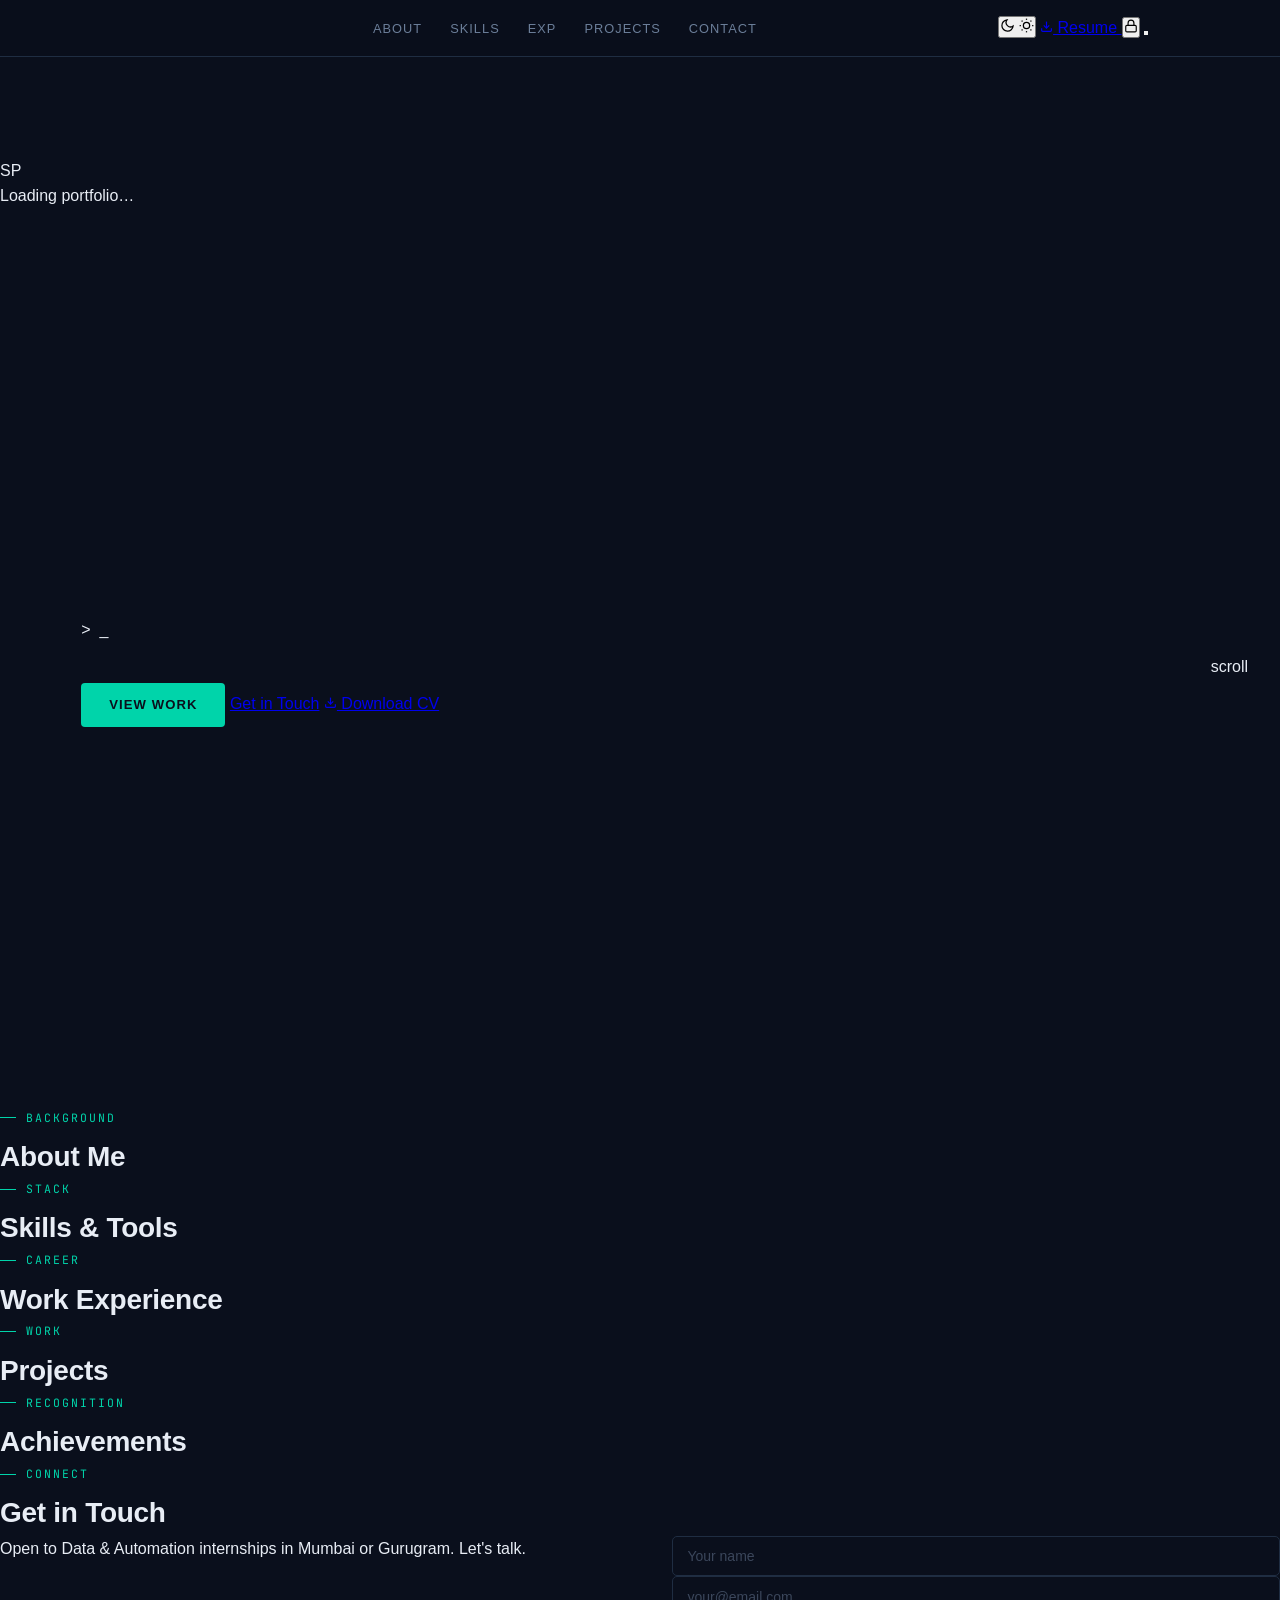
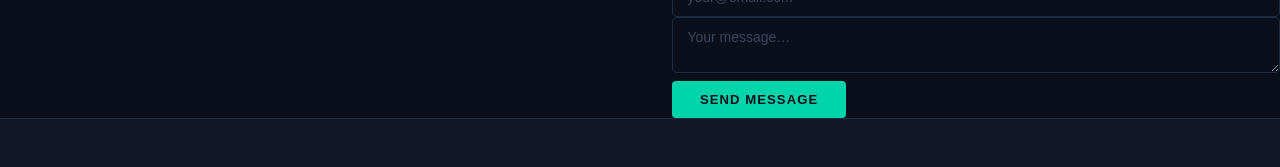
==== index.html @ 4956aa0c "Refactor HTML structure and improve comments" ====
<!DOCTYPE html>
<html lang="en" data-theme="dark">
<head>
<meta charset="UTF-8">
<meta name="viewport" content="width=device-width, initial-scale=1.0">
<meta name="description" content="Sachin Patel — Data Scientist. IIT Bombay M.Sc. Python automation, SQL pipelines, ML.">
<meta property="og:title" content="Sachin Patel — Data Scientist">
<meta property="og:type"  content="website">
<link rel="preconnect" href="https://fonts.googleapis.com">
<link rel="preconnect" href="https://fonts.gstatic.com" crossorigin>
<link href="https://fonts.googleapis.com/css2?family=Space+Grotesk:wght@300;400;500;600;700&family=JetBrains+Mono:wght@400;500;600&display=swap" rel="stylesheet">
<link rel="stylesheet" href="style.css">
<title>Sachin Patel — Data Scientist</title>
</head>
<body>

<canvas id="bg-canvas"></canvas>

<!-- ══ LOADING SCREEN ══ -->
<div id="loader">
  <div class="loader-inner">
    <div class="loader-logo">SP</div>
    <div class="loader-bar"><div class="loader-fill" id="loader-fill"></div></div>
    <div class="loader-txt">Loading portfolio…</div>
  </div>
</div>

<!-- ══ NAV ══ -->
<nav id="nav">
  <div class="nav-inner">
    <a class="nav-logo" id="nav-logo" href="#hero"></a>
    <ul class="nav-links" id="nav-links">
      <li><a href="#about">About</a></li>
      <li><a href="#skills">Skills</a></li>
      <li><a href="#experience">Exp</a></li>
      <li><a href="#projects">Projects</a></li>
      <li><a href="#contact">Contact</a></li>
    </ul>
    <div class="nav-right">
      <button class="btn-icon" id="theme-btn" title="Toggle theme" aria-label="Toggle theme">
        <svg class="icon-dark" width="15" height="15" fill="none" stroke="currentColor" stroke-width="2" viewBox="0 0 24 24"><path d="M21 12.79A9 9 0 1111.21 3 7 7 0 0021 12.79z"/></svg>
        <svg class="icon-light" width="15" height="15" fill="none" stroke="currentColor" stroke-width="2" viewBox="0 0 24 24"><circle cx="12" cy="12" r="5"/><line x1="12" y1="1" x2="12" y2="3"/><line x1="12" y1="21" x2="12" y2="23"/><line x1="4.22" y1="4.22" x2="5.64" y2="5.64"/><line x1="18.36" y1="18.36" x2="19.78" y2="19.78"/><line x1="1" y1="12" x2="3" y2="12"/><line x1="21" y1="12" x2="23" y2="12"/><line x1="4.22" y1="19.78" x2="5.64" y2="18.36"/><line x1="18.36" y1="5.64" x2="19.78" y2="4.22"/></svg>
      </button>
      <a class="btn-resume" id="nav-resume" href="#" download>
        <svg width="13" height="13" fill="none" stroke="currentColor" stroke-width="2.2" viewBox="0 0 24 24"><path d="M21 15v4a2 2 0 01-2 2H5a2 2 0 01-2-2v-4"/><polyline points="7 10 12 15 17 10"/><line x1="12" y1="15" x2="12" y2="3"/></svg>
        Resume
      </a>
      <button class="btn-admin" id="admin-btn" title="Admin Login">
        <svg width="14" height="14" fill="none" stroke="currentColor" stroke-width="2" viewBox="0 0 24 24"><rect x="3" y="11" width="18" height="11" rx="2"/><path d="M7 11V7a5 5 0 0110 0v4"/></svg>
      </button>
      <button class="nav-burger" id="nav-burger" aria-label="Menu"><span></span><span></span><span></span></button>
    </div>
  </div>
</nav>

<!-- ══ HERO ══ -->
<section id="hero">
  <div class="hero-inner">
    <div class="hero-left">
      <div class="hero-eyebrow" id="hero-eyebrow"></div>
      <h1 class="hero-name" id="hero-name"></h1>
      <div class="hero-role-wrap">
        <span class="mono-prefix">&gt;&nbsp;</span>
        <span class="hero-role" id="hero-role"></span>
        <span class="cursor-blink">_</span>
      </div>
      <div class="hero-bio" id="hero-bio"></div>
      <div class="hero-cta">
        <a href="#projects" class="btn-primary">View Work</a>
        <a href="#contact"  class="btn-outline">Get in Touch</a>
        <a class="btn-dl" id="hero-dl" href="#" download>
          <svg width="13" height="13" fill="none" stroke="currentColor" stroke-width="2.2" viewBox="0 0 24 24"><path d="M21 15v4a2 2 0 01-2 2H5a2 2 0 01-2-2v-4"/><polyline points="7 10 12 15 17 10"/><line x1="12" y1="15" x2="12" y2="3"/></svg>
          Download CV
        </a>
      </div>
    </div>
    <div class="hero-right">
      <div class="avatar-wrap" id="avatar-wrap">
        <div class="avatar-glow"></div>
        <div class="avatar-orbit-ring">
          <div class="orbit-dot"></div>
        </div>
        <div class="avatar-img" id="avatar-img"></div>
      </div>
      <div class="hero-stats" id="hero-stats"></div>
    </div>
  </div>
  <div class="hero-scroll"><div class="scroll-line"></div><span>scroll</span></div>
</section>

<!-- ══ TICKER ══ -->
<div class="ticker-wrap"><div class="ticker" id="ticker"></div></div>

<!-- ══ ABOUT ══ -->
<section id="about" class="sec">
  <div class="sec-inner">
    <div class="sec-label">Background</div>
    <h2 class="sec-title">About Me</h2>
    <div class="about-grid">
      <div class="about-bio" id="about-bio"></div>
      <div>
        <div class="edu-list"  id="edu-list"></div>
        <div class="cert-row"  id="cert-row"></div>
      </div>
    </div>
    <div class="fact-strip" id="fact-strip"></div>
  </div>
</section>

<!-- ══ SKILLS ══ -->
<section id="skills" class="sec alt">
  <div class="sec-inner">
    <div class="sec-label">Stack</div>
    <h2 class="sec-title">Skills &amp; Tools</h2>
    <div class="skills-grid" id="skills-grid"></div>
  </div>
</section>

<!-- ══ EXPERIENCE ══ -->
<section id="experience" class="sec">
  <div class="sec-inner">
    <div class="sec-label">Career</div>
    <h2 class="sec-title">Work Experience</h2>
    <div class="timeline" id="timeline"></div>
  </div>
</section>

<!-- ══ PROJECTS ══ -->
<section id="projects" class="sec alt">
  <div class="sec-inner">
    <div class="sec-label">Work</div>
    <h2 class="sec-title">Projects</h2>
    <div class="projects-grid" id="projects-grid"></div>
  </div>
</section>

<!-- ══ ACHIEVEMENTS ══ -->
<section id="achievements" class="sec">
  <div class="sec-inner">
    <div class="sec-label">Recognition</div>
    <h2 class="sec-title">Achievements</h2>
    <div class="ach-grid" id="ach-grid"></div>
  </div>
</section>

<!-- ══ CONTACT ══ -->
<section id="contact" class="sec alt">
  <div class="sec-inner">
    <div class="sec-label">Connect</div>
    <h2 class="sec-title">Get in Touch</h2>
    <div class="contact-grid">
      <div>
        <p class="contact-blurb">Open to Data &amp; Automation internships in Mumbai or Gurugram. Let's talk.</p>
        <div class="contact-links" id="contact-links"></div>
      </div>
      <form class="contact-form" id="contact-form">
        <input class="f-input" type="text"  placeholder="Your name"      required>
        <input class="f-input" type="email" placeholder="your@email.com" required>
        <textarea class="f-input f-ta" placeholder="Your message…" required></textarea>
        <button type="submit" class="btn-primary w-full">Send Message</button>
        <p class="form-ok hidden" id="form-ok">✓ Sent! Sachin will reply soon.</p>
      </form>
    </div>
  </div>
</section>

<footer><p id="footer-txt"></p></footer>

<!-- ══ LOGIN MODAL ══ -->
<div class="modal-bg hidden" id="login-modal">
  <div class="modal-box" role="dialog" aria-modal="true" aria-label="Admin Login">
    <div class="modal-head">
      <span>🔐 Admin Login</span>
      <button class="icon-btn" id="login-close" aria-label="Close">✕</button>
    </div>
    <p class="modal-sub">Authenticate with GitHub to edit this portfolio.<br>Your Personal Access Token never leaves your browser.</p>
    <label class="f-label">GitHub Personal Access Token</label>
    <input class="f-input" id="gh-token-input" type="password" placeholder="ghp_xxxxxxxxxxxxxxxxxxxx" autocomplete="off">
    <label class="f-label mt8">GitHub Username</label>
    <input class="f-input" id="gh-owner-input" type="text" placeholder="your-github-username">
    <label class="f-label mt8">Repository Name</label>
    <input class="f-input" id="gh-repo-input"  type="text" placeholder="your-repo-name">
    <p class="modal-hint">Need a token? → GitHub → Settings → Developer Settings → Fine-grained Tokens → Contents: Write</p>
    <p class="modal-err hidden" id="login-err">Authentication failed. Check token and try again.</p>
    <button class="btn-primary w-full mt" id="login-submit">
      <span id="login-btn-txt">Verify &amp; Unlock Editor</span>
    </button>
  </div>
</div>

<!-- ══ ADMIN PANEL ══ -->
<div class="panel-overlay hidden" id="panel-overlay"></div>
<aside class="admin-panel hidden" id="admin-panel" aria-hidden="true">

  <div class="ap-head">
    <div class="ap-logo">
      <svg width="15" height="15" fill="none" stroke="var(--accent)" stroke-width="2" viewBox="0 0 24 24"><path d="M12 20h9"/><path d="M16.5 3.5a2.121 2.121 0 013 3L7 19l-4 1 1-4L16.5 3.5z"/></svg>
      Live Editor
    </div>
    <div class="ap-actions">
      <button class="btn-push" id="btn-push" title="Push changes to GitHub">
        <svg width="13" height="13" fill="currentColor" viewBox="0 0 24 24"><path d="M9 19c-5 1.5-5-2.5-7-3m14 6v-3.87a3.37 3.37 0 00-.94-2.61c3.14-.35 6.44-1.54 6.44-7A5.44 5.44 0 0020 4.77 5.07 5.07 0 0019.91 1S18.73.65 16 2.48a13.38 13.38 0 00-7 0C6.27.65 5.09 1 5.09 1A5.07 5.07 0 005 4.77a5.44 5.44 0 00-1.5 3.78c0 5.42 3.3 6.61 6.44 7A3.37 3.37 0 009 18.13V22"/></svg>
        <span id="push-txt">Push to GitHub</span>
      </button>
      <button class="icon-btn" id="panel-close" aria-label="Close panel">✕</button>
    </div>
  </div>

  <div class="ap-status hidden" id="ap-status"></div>

  <div class="ap-tabs" role="tablist">
    <button class="ap-tab active" data-tab="identity"   role="tab">Identity</button>
    <button class="ap-tab"        data-tab="hero"       role="tab">Hero</button>
    <button class="ap-tab"        data-tab="experience" role="tab">Experience</button>
    <button class="ap-tab"        data-tab="projects"   role="tab">Projects</button>
    <button class="ap-tab"        data-tab="settings"   role="tab">Settings</button>
  </div>

  <!-- IDENTITY -->
  <div class="ap-body" id="tab-identity" role="tabpanel">
    <div class="ap-sec">Personal Info</div>
    <div class="ef" data-k="name"       data-label="Full Name"></div>
    <div class="ef" data-k="role"       data-label="Job Title / Role"></div>
    <div class="ef" data-k="tagline"    data-label="Status Tagline"></div>
    <div class="ef" data-k="location"   data-label="Location"></div>
    <div class="ef" data-k="email"      data-label="Email" data-type="email"></div>
    <div class="ef" data-k="phone"      data-label="Phone"></div>
    <div class="ef" data-k="linkedin"   data-label="LinkedIn URL" data-type="url"></div>
    <div class="ef" data-k="github"     data-label="GitHub URL" data-type="url"></div>
    <div class="ef" data-k="resumeFile" data-label="Resume PDF filename" data-hint="Place PDF in same folder as index.html"></div>
    <div class="ef" data-k="photoUrl"   data-label="Photo URL / filename" data-hint="Leave blank for initials avatar"></div>
    <div class="ap-sec">Appearance</div>
    <div class="ef" data-k="accentColor" data-label="Accent colour" data-type="color"></div>
    <div class="ap-sec">Bio <small>(one paragraph per line)</small></div>
    <div class="ef" data-k="bio" data-type="textarea" data-rows="5"></div>
  </div>

  <!-- HERO STATS -->
  <div class="ap-body hidden" id="tab-hero" role="tabpanel">
    <div class="ap-sec">Hero Stats</div>
    <div id="ap-stats-list"></div>
    <button class="btn-add" id="add-stat">+ Add stat</button>
  </div>

  <!-- EXPERIENCE -->
  <div class="ap-body hidden" id="tab-experience" role="tabpanel">
    <div id="ap-exp-list"></div>
    <button class="btn-add" id="add-exp">+ Add role</button>
  </div>

  <!-- PROJECTS (draggable) -->
  <div class="ap-body hidden" id="tab-projects" role="tabpanel">
    <div class="ap-sec">Drag cards to reorder · Changes reflect instantly</div>
    <div id="ap-proj-list" class="drag-list"></div>
    <button class="btn-add" id="add-proj">+ Add project</button>
  </div>

  <!-- SETTINGS -->
  <div class="ap-body hidden" id="tab-settings" role="tabpanel">
    <div class="ap-sec">GitHub Connection</div>
    <div class="gh-info-box">
      <div class="gh-status" id="gh-status-box">
        <span class="gh-dot"></span>
        <span id="gh-status-txt">Not connected</span>
      </div>
      <p class="hint-p">You authenticated via the login modal. Token is stored only in memory — cleared when you close this tab. Re-login if you refresh.</p>
    </div>
    <div class="ap-sec">Danger Zone</div>
    <button class="btn-danger" id="btn-logout">🔓 Log Out of Admin</button>
    <div class="ap-sec">Export</div>
    <button class="btn-export" id="btn-export-json">📋 Copy config.json to clipboard</button>
  </div>
</aside>

<script src="main.js"></script>
</body>
</html>
---- style.css ----
/* ============================================================
   SACHIN PATEL PORTFOLIO — STYLESHEET  v2
   To change colors, edit :root (dark) or [data-theme="light"].
   ============================================================ */

/* ------ DARK THEME (default) ------ */
:root, [data-theme="dark"] {
  --bg:        #0A0F1C;
  --surface:   #111827;
  --surface2:  #1A2335;
  --border:    #1F2D42;
  --faint:     #2A3A52;
  --accent:    #00D4AA;
  --accent2:   #3B82F6;
  --gold:      #F59E0B;
  --text:      #E8EDF5;
  --muted:     #6B7E99;
  --photo-bg:  #1A2335;
  --ring-color: rgba(0,212,170,0.35);
}

/* ------ LIGHT THEME ------ */
[data-theme="light"] {
  --bg:        #F5F8FF;
  --surface:   #FFFFFF;
  --surface2:  #EBF2FA;
  --border:    #D1DDF0;
  --faint:     #E3EDF9;
  --accent:    #0E7C6B;
  --accent2:   #1D5FB8;
  --gold:      #B45309;
  --text:      #0F172A;
  --muted:     #4A5E78;
  --photo-bg:  #D6E8F5;
  --ring-color: rgba(14,124,107,0.3);
}

/* ------ RESET ------ */
*, *::before, *::after { margin: 0; padding: 0; box-sizing: border-box; }
html { scroll-behavior: smooth; }
body {
  font-family: 'Inter', sans-serif;
  background: var(--bg);
  color: var(--text);
  line-height: 1.6;
  overflow-x: hidden;
  transition: background 0.3s, color 0.3s;
}
.hidden { display: none !important; }

/* ------ SCROLLBAR ------ */
::-webkit-scrollbar { width: 4px; }
::-webkit-scrollbar-track { background: var(--bg); }
::-webkit-scrollbar-thumb { background: var(--accent); border-radius: 2px; }

/* ============================================================
   NAVIGATION
   ============================================================ */
nav {
  position: fixed; top: 0; left: 0; right: 0; z-index: 200;
  background: rgba(10,15,28,0.94);
  backdrop-filter: blur(14px);
  border-bottom: 1px solid var(--border);
  transition: background 0.3s;
}
[data-theme="light"] nav { background: rgba(245,248,255,0.94); }

.nav-inner {
  max-width: 1080px; margin: 0 auto; padding: 0 2rem;
  display: flex; align-items: center; justify-content: space-between;
  height: 56px; gap: 1rem;
}
.nav-logo {
  font-family: 'JetBrains Mono', monospace;
  font-size: 0.9rem; color: var(--accent); letter-spacing: 0.05em;
  white-space: nowrap;
}
.nav-logo span { color: var(--muted); }
.nav-links { display: flex; gap: 1.75rem; list-style: none; }
.nav-links a {
  color: var(--muted); text-decoration: none;
  font-size: 0.8rem; font-weight: 500;
  letter-spacing: 0.08em; text-transform: uppercase;
  transition: color 0.2s;
}
.nav-links a:hover { color: var(--accent); }

.nav-controls { display: flex; align-items: center; gap: 0.6rem; flex-shrink: 0; }

/* Theme toggle */
.theme-toggle {
  background: none; border: 1px solid var(--border); border-radius: 20px;
  padding: 4px 10px; cursor: pointer; font-size: 0.85rem;
  transition: border-color 0.2s; display: flex; align-items: center; gap: 4px;
  color: var(--text);
}
.theme-toggle:hover { border-color: var(--accent); }
[data-theme="dark"]  .theme-icon-light { display: none; }
[data-theme="light"] .theme-icon-dark  { display: none; }

/* Resume button */
.nav-resume {
  display: flex; align-items: center; gap: 5px;
  font-size: 0.75rem; font-weight: 600;
  letter-spacing: 0.06em; text-transform: uppercase;
  color: var(--accent2); text-decoration: none;
  border: 1px solid rgba(59,130,246,0.35); border-radius: 4px;
  padding: 5px 12px; transition: all 0.2s;
}
.nav-resume:hover { background: rgba(59,130,246,0.1); }

/* Edit button */
.edit-toggle {
  display: flex; align-items: center; gap: 5px;
  font-size: 0.75rem; font-weight: 600;
  letter-spacing: 0.06em; text-transform: uppercase;
  color: var(--gold); background: none;
  border: 1px solid rgba(245,158,11,0.35); border-radius: 4px;
  padding: 5px 12px; cursor: pointer; transition: all 0.2s;
}
.edit-toggle:hover { background: rgba(245,158,11,0.1); }
.edit-toggle.active { background: rgba(245,158,11,0.15); border-color: var(--gold); }

.nav-cta {
  background: transparent; border: 1px solid var(--accent);
  color: var(--accent); padding: 5px 14px; border-radius: 4px;
  font-size: 0.73rem; font-weight: 600;
  letter-spacing: 0.1em; text-transform: uppercase;
  text-decoration: none; transition: all 0.2s;
}
.nav-cta:hover { background: var(--accent); color: var(--bg); }

.nav-hamburger { display: none; flex-direction: column; gap: 4px; cursor: pointer; background: none; border: none; padding: 4px; }
.nav-hamburger span { width: 22px; height: 2px; background: var(--muted); border-radius: 2px; display: block; }

/* ============================================================
   EDIT PANEL
   ============================================================ */
.edit-overlay {
  display: none; position: fixed; inset: 0; z-index: 290;
  background: rgba(0,0,0,0.5); backdrop-filter: blur(2px);
}
.edit-overlay.open { display: block; }

.edit-panel {
  position: fixed; top: 0; right: -480px; bottom: 0; z-index: 300;
  width: 460px; max-width: 95vw;
  background: var(--surface);
  border-left: 1px solid var(--border);
  display: flex; flex-direction: column;
  transition: right 0.35s cubic-bezier(0.4,0,0.2,1);
  overflow: hidden;
}
.edit-panel.open { right: 0; }

.ep-header {
  display: flex; align-items: center; justify-content: space-between;
  padding: 1rem 1.25rem;
  border-bottom: 1px solid var(--border);
  flex-shrink: 0;
}
.ep-title { font-size: 0.9rem; font-weight: 600; color: var(--text); }
.ep-close {
  background: none; border: none; cursor: pointer;
  color: var(--muted); font-size: 1.1rem; line-height: 1;
  padding: 4px 8px; border-radius: 4px; transition: color 0.2s;
}
.ep-close:hover { color: var(--text); }

.ep-note {
  padding: 0.7rem 1.25rem;
  font-size: 0.75rem; color: var(--muted);
  background: rgba(0,212,170,0.06);
  border-bottom: 1px solid var(--border);
  line-height: 1.55; flex-shrink: 0;
}
.ep-note code { color: var(--accent); font-family: 'JetBrains Mono', monospace; font-size: 0.7rem; }

.ep-tabs {
  display: flex; border-bottom: 1px solid var(--border);
  flex-shrink: 0; overflow-x: auto;
}
.ep-tab {
  flex: 1; padding: 0.6rem 0.5rem;
  background: none; border: none; cursor: pointer;
  font-size: 0.72rem; font-weight: 600;
  letter-spacing: 0.06em; text-transform: uppercase;
  color: var(--muted); transition: color 0.2s;
  border-bottom: 2px solid transparent; margin-bottom: -1px;
  white-space: nowrap;
}
.ep-tab.active { color: var(--accent); border-bottom-color: var(--accent); }
.ep-tab:hover:not(.active) { color: var(--text); }

.ep-body {
  flex: 1; overflow-y: auto; padding: 1rem 1.25rem;
  display: flex; flex-direction: column; gap: 0.75rem;
}

/* Edit form elements */
.ef-section-title {
  font-size: 0.72rem; font-weight: 600;
  letter-spacing: 0.1em; text-transform: uppercase;
  color: var(--accent); margin-bottom: 0.25rem;
}
.ef-group { display: flex; flex-direction: column; gap: 0.3rem; }
.ef-label {
  font-size: 0.7rem; font-weight: 600;
  text-transform: uppercase; letter-spacing: 0.07em; color: var(--muted);
}
.ef-input, .ef-textarea {
  background: var(--bg); border: 1px solid var(--border);
  border-radius: 5px; padding: 0.55rem 0.8rem;
  color: var(--text); font-family: 'Inter', sans-serif; font-size: 0.82rem;
  outline: none; transition: border-color 0.2s; width: 100%;
}
.ef-input:focus, .ef-textarea:focus { border-color: var(--accent); }
.ef-textarea { resize: vertical; min-height: 80px; }
.ef-hint { font-size: 0.68rem; color: var(--muted); line-height: 1.4; }

.ef-item-card {
  background: var(--bg); border: 1px solid var(--border);
  border-radius: 7px; padding: 0.85rem;
  display: flex; flex-direction: column; gap: 0.5rem;
}
.ef-item-header {
  display: flex; justify-content: space-between; align-items: center;
}
.ef-item-title { font-size: 0.8rem; font-weight: 600; color: var(--text); }
.ef-remove-btn {
  background: none; border: none; cursor: pointer;
  color: var(--muted); font-size: 0.75rem; padding: 2px 6px;
  border-radius: 4px; transition: color 0.2s;
}
.ef-remove-btn:hover { color: #EF4444; }

.ef-add-btn {
  background: none; border: 1px dashed var(--border); border-radius: 6px;
  padding: 0.6rem; color: var(--accent); font-size: 0.8rem;
  cursor: pointer; width: 100%; transition: border-color 0.2s, background 0.2s;
}
.ef-add-btn:hover { border-color: var(--accent); background: rgba(0,212,170,0.05); }

.ef-copy-btn {
  background: var(--accent); color: var(--bg); border: none;
  padding: 0.65rem 1rem; border-radius: 6px; cursor: pointer;
  font-size: 0.8rem; font-weight: 700; margin-bottom: 0.75rem;
  width: 100%; transition: opacity 0.2s;
}
.ef-copy-btn:hover { opacity: 0.85; }

.ef-code {
  background: var(--bg); border: 1px solid var(--border);
  border-radius: 6px; padding: 0.75rem; color: var(--muted);
  font-family: 'JetBrains Mono', monospace; font-size: 0.65rem;
  width: 100%; resize: none; line-height: 1.55; outline: none;
}

.ef-hint-block {
  font-size: 0.75rem; color: var(--muted); line-height: 1.6;
  background: rgba(0,212,170,0.05); border-radius: 5px;
  padding: 0.6rem 0.8rem; border: 1px solid rgba(0,212,170,0.15);
}
.ef-hint-block code { color: var(--accent); font-family: 'JetBrains Mono', monospace; }

/* ============================================================
   HERO
   ============================================================ */
#hero {
  min-height: 100vh; display: flex; align-items: center;
  padding: 80px 2rem 4rem; position: relative; overflow: hidden;
}
.hero-bg {
  position: absolute; inset: 0;
  background: radial-gradient(ellipse 60% 50% at 70% 50%, rgba(0,212,170,0.06) 0%, transparent 70%);
  pointer-events: none;
}
[data-theme="light"] .hero-bg {
  background: radial-gradient(ellipse 60% 50% at 70% 50%, rgba(0,212,170,0.08) 0%, transparent 70%);
}
.hero-grid {
  position: absolute; inset: 0;
  background-image:
    linear-gradient(rgba(0,212,170,0.03) 1px, transparent 1px),
    linear-gradient(90deg, rgba(0,212,170,0.03) 1px, transparent 1px);
  background-size: 60px 60px; pointer-events: none;
}
.hero-inner {
  max-width: 1080px; margin: 0 auto; width: 100%;
  display: grid; grid-template-columns: 1fr auto;
  gap: 4rem; align-items: center;
}
.hero-tag {
  font-family: 'JetBrains Mono', monospace;
  font-size: 0.78rem; color: var(--accent);
  letter-spacing: 0.15em; text-transform: uppercase;
  margin-bottom: 1.25rem;
  display: flex; align-items: center; gap: 0.6rem;
}
.hero-tag::before { content: ''; width: 24px; height: 1px; background: var(--accent); }
.hero-name {
  font-size: clamp(2.5rem, 5vw, 4rem);
  font-weight: 600; color: var(--text);
  line-height: 1.05; margin-bottom: 0.5rem; letter-spacing: -0.02em;
}
.hero-role {
  font-family: 'JetBrains Mono', monospace;
  font-size: clamp(0.9rem, 2vw, 1.1rem);
  color: var(--accent2); margin-bottom: 1.5rem;
}
.hero-bio {
  font-size: 0.97rem; color: var(--muted);
  max-width: 560px; line-height: 1.85; margin-bottom: 2.5rem;
}
.hero-bio strong { color: var(--text); font-weight: 500; }
.hero-actions { display: flex; gap: 1rem; flex-wrap: wrap; align-items: center; }
.btn-primary {
  background: var(--accent); color: var(--bg);
  padding: 0.7rem 1.75rem; border-radius: 4px;
  text-decoration: none; font-weight: 700;
  font-size: 0.82rem; letter-spacing: 0.08em; text-transform: uppercase;
  transition: opacity 0.2s; border: none; cursor: pointer; display: inline-block;
}
.btn-primary:hover { opacity: 0.85; }
.btn-ghost {
  border: 1px solid var(--border); color: var(--muted);
  padding: 0.7rem 1.75rem; border-radius: 4px;
  text-decoration: none; font-weight: 500;
  font-size: 0.82rem; letter-spacing: 0.08em; text-transform: uppercase;
  transition: all 0.2s; display: inline-block;
}
.btn-ghost:hover { border-color: var(--accent); color: var(--accent); }
.btn-download {
  display: inline-flex; align-items: center; gap: 6px;
  border: 1px solid rgba(59,130,246,0.4); color: var(--accent2);
  padding: 0.7rem 1.25rem; border-radius: 4px;
  text-decoration: none; font-weight: 600;
  font-size: 0.8rem; letter-spacing: 0.06em; text-transform: uppercase;
  transition: all 0.2s;
}
.btn-download:hover { background: rgba(59,130,246,0.1); }

/* Photo / avatar */
.hero-right { display: flex; flex-direction: column; align-items: center; gap: 2rem; }
.photo-wrap {
  position: relative; width: 180px; height: 180px;
  flex-shrink: 0;
}
.photo-ring {
  position: absolute; inset: -6px; border-radius: 50%;
  border: 2px solid var(--ring-color);
  animation: ring-pulse 3s ease-in-out infinite;
}
@keyframes ring-pulse {
  0%, 100% { transform: scale(1); opacity: 0.6; }
  50%       { transform: scale(1.04); opacity: 1; }
}
.photo-inner {
  width: 180px; height: 180px; border-radius: 50%;
  overflow: hidden; background: var(--photo-bg);
  border: 3px solid var(--border);
  display: flex; align-items: center; justify-content: center;
  font-family: 'JetBrains Mono', monospace;
  font-size: 2.8rem; font-weight: 600; color: var(--accent);
}
.photo-inner img { width: 100%; height: 100%; object-fit: cover; }

.hero-stats { display: flex; flex-direction: column; gap: 1.5rem; }
.stat-item { text-align: center; }
.stat-num {
  font-family: 'JetBrains Mono', monospace;
  font-size: 2rem; font-weight: 600; color: var(--accent); display: block; line-height: 1;
}
.stat-label {
  font-size: 0.72rem; color: var(--muted);
  letter-spacing: 0.08em; text-transform: uppercase; margin-top: 0.25rem;
}

/* ============================================================
   CONTACT BAR
   ============================================================ */
.contact-bar {
  background: var(--surface); border-top: 1px solid var(--border); border-bottom: 1px solid var(--border);
  padding: 0.85rem 2rem;
}
.contact-bar-inner {
  max-width: 1080px; margin: 0 auto;
  display: flex; gap: 2.5rem; flex-wrap: wrap; align-items: center;
}
.cbar-item {
  display: flex; align-items: center; gap: 0.5rem;
  font-size: 0.8rem; color: var(--muted); text-decoration: none; transition: color 0.2s;
}
.cbar-item:hover { color: var(--accent); }
.cbar-item svg { flex-shrink: 0; opacity: 0.6; }

/* ============================================================
   SECTION SHELLS
   ============================================================ */
.section     { padding: 5rem 2rem; max-width: 1080px; margin: 0 auto; }
.full-section { padding: 5rem 2rem; }
.full-section .section-inner { max-width: 1080px; margin: 0 auto; }
.alt-bg { background: var(--surface); }
.sec-head { margin-bottom: 3rem; }
.sec-label {
  font-family: 'JetBrains Mono', monospace; font-size: 0.72rem; color: var(--accent);
  letter-spacing: 0.18em; text-transform: uppercase; margin-bottom: 0.5rem;
  display: flex; align-items: center; gap: 0.6rem;
}
.sec-label::before { content: ''; width: 16px; height: 1px; background: var(--accent); }
.sec-title { font-size: 1.75rem; font-weight: 600; color: var(--text); letter-spacing: -0.01em; }

/* ============================================================
   ABOUT
   ============================================================ */
.about-grid { display: grid; grid-template-columns: 1fr 1fr; gap: 4rem; align-items: start; }
.about-text { font-size: 0.95rem; color: var(--muted); line-height: 1.9; margin-bottom: 1rem; }
.about-text strong { color: var(--text); font-weight: 500; }
.about-facts { display: grid; grid-template-columns: 1fr 1fr; gap: 1rem; margin-top: 2rem; }
.fact-box { background: var(--bg); border: 1px solid var(--border); border-radius: 6px; padding: 1.25rem; }
.fact-val {
  font-family: 'JetBrains Mono', monospace; font-size: 1.4rem; font-weight: 600;
  color: var(--accent); display: block;
}
.fact-key { font-size: 0.72rem; color: var(--muted); letter-spacing: 0.06em; text-transform: uppercase; margin-top: 0.2rem; }
.edu-block { background: var(--bg); border: 1px solid var(--border); border-radius: 8px; overflow: hidden; }
.edu-item {
  padding: 1.25rem 1.5rem; border-bottom: 1px solid var(--border); position: relative;
}
.edu-item:last-child { border-bottom: none; }
.edu-item::before { content: ''; position: absolute; left: 0; top: 0; bottom: 0; width: 3px; background: var(--accent); }
.edu-degree { font-weight: 600; font-size: 0.92rem; color: var(--text); margin-bottom: 0.2rem; }
.edu-inst { font-size: 0.82rem; color: var(--accent2); margin-bottom: 0.25rem; }
.edu-grade { font-family: 'JetBrains Mono', monospace; font-size: 0.75rem; color: var(--gold); }
.edu-year { font-size: 0.72rem; color: var(--muted); margin-top: 0.15rem; }
.certs-row { display: flex; gap: 1rem; flex-wrap: wrap; margin-top: 2rem; }
.cert-badge {
  background: var(--faint); border: 1px solid var(--border);
  border-radius: 5px; padding: 0.6rem 1rem; font-size: 0.75rem; color: var(--muted); font-weight: 500;
}
.cert-badge strong { color: var(--text); display: block; font-size: 0.8rem; }
.hobbies-row { display: flex; gap: 0.6rem; flex-wrap: wrap; margin-top: 1.25rem; }
.hobby { font-size: 0.78rem; background: var(--faint); border: 1px solid var(--border); color: var(--muted); padding: 4px 12px; border-radius: 20px; }

/* ============================================================
   SKILLS
   ============================================================ */
.skills-grid { display: grid; grid-template-columns: repeat(auto-fill, minmax(280px, 1fr)); gap: 1.25rem; }
.skill-card {
  background: var(--surface); border: 1px solid var(--border);
  border-radius: 8px; padding: 1.5rem; transition: border-color 0.2s, transform 0.2s;
}
.skill-card:hover { border-color: var(--accent); transform: translateY(-2px); }
.skill-cat {
  font-family: 'JetBrains Mono', monospace; font-size: 0.68rem; color: var(--accent);
  letter-spacing: 0.12em; text-transform: uppercase; margin-bottom: 1rem;
}
.skill-tags { display: flex; flex-wrap: wrap; gap: 0.4rem; }
.tag {
  font-size: 0.72rem; background: var(--faint); color: var(--text);
  padding: 4px 10px; border-radius: 3px; font-weight: 500; border: 1px solid var(--border);
}
.tag.highlight {
  background: rgba(0,212,170,0.1); border-color: rgba(0,212,170,0.3); color: var(--accent);
}

/* ============================================================
   EXPERIENCE
   ============================================================ */
.exp-item {
  display: grid; grid-template-columns: 200px 1fr; gap: 2rem;
  margin-bottom: 3.5rem; padding-bottom: 3.5rem; border-bottom: 1px solid var(--border);
}
.exp-item:last-child { border-bottom: none; margin-bottom: 0; padding-bottom: 0; }
.exp-meta { text-align: right; }
.exp-period { font-family: 'JetBrains Mono', monospace; font-size: 0.75rem; color: var(--accent); letter-spacing: 0.05em; margin-bottom: 0.4rem; }
.exp-company { font-size: 0.82rem; font-weight: 600; color: var(--text); }
.exp-loc { font-size: 0.72rem; color: var(--muted); }
.exp-type {
  display: inline-block; background: rgba(59,130,246,0.15); border: 1px solid rgba(59,130,246,0.3);
  color: var(--accent2); font-size: 0.65rem; padding: 2px 8px; border-radius: 3px;
  letter-spacing: 0.08em; text-transform: uppercase; margin-top: 0.5rem;
}
.exp-role { font-size: 1.1rem; font-weight: 600; color: var(--text); margin-bottom: 1rem; }
.exp-bullets { list-style: none; display: flex; flex-direction: column; gap: 0.6rem; }
.exp-bullets li {
  font-size: 0.875rem; color: var(--muted); line-height: 1.7;
  padding-left: 1.2rem; position: relative;
}
.exp-bullets li::before { content: '▸'; position: absolute; left: 0; color: var(--accent); font-size: 0.65rem; top: 4px; }
.exp-bullets li strong { color: var(--accent); }

/* ============================================================
   PROJECTS
   ============================================================ */
.projects-grid { display: grid; grid-template-columns: repeat(auto-fill, minmax(300px, 1fr)); gap: 1.5rem; }
.proj-card {
  background: var(--surface); border: 1px solid var(--border);
  border-radius: 8px; overflow: hidden; transition: border-color 0.2s, transform 0.2s;
  display: flex; flex-direction: column;
}
.proj-card:hover { border-color: var(--accent2); transform: translateY(-3px); }
.proj-accent { height: 3px; background: linear-gradient(90deg, var(--accent), var(--accent2)); }
.proj-body { padding: 1.5rem; flex: 1; }
.proj-title { font-weight: 600; font-size: 0.97rem; color: var(--text); margin-bottom: 0.75rem; line-height: 1.3; }
.proj-desc { font-size: 0.825rem; color: var(--muted); line-height: 1.75; }
.proj-metric {
  display: inline-block; font-family: 'JetBrains Mono', monospace; font-size: 0.72rem;
  background: rgba(0,212,170,0.1); border: 1px solid rgba(0,212,170,0.2);
  color: var(--accent); padding: 3px 10px; border-radius: 3px; margin-top: 0.75rem;
}
.proj-footer { padding: 1rem 1.5rem; border-top: 1px solid var(--border); display: flex; flex-wrap: wrap; gap: 0.4rem; }
.proj-link { font-size: 0.75rem; color: var(--accent2); text-decoration: none; font-weight: 600; transition: color 0.2s; margin-left: auto; align-self: center; }
.proj-link:hover { color: var(--accent); }

/* ============================================================
   ACHIEVEMENTS
   ============================================================ */
.ach-grid { display: grid; grid-template-columns: repeat(auto-fill, minmax(260px, 1fr)); gap: 1.25rem; }
.ach-card {
  background: var(--bg); border: 1px solid var(--border);
  border-radius: 8px; padding: 1.5rem; display: flex; gap: 1rem; align-items: flex-start;
}
.ach-icon {
  width: 36px; height: 36px; border-radius: 6px;
  background: rgba(245,158,11,0.12); border: 1px solid rgba(245,158,11,0.25);
  display: flex; align-items: center; justify-content: center; flex-shrink: 0; font-size: 1rem;
}
.ach-title { font-weight: 600; color: var(--text); font-size: 0.9rem; margin-bottom: 0.25rem; }
.ach-desc { font-size: 0.825rem; color: var(--muted); line-height: 1.6; }

/* ============================================================
   CONTACT
   ============================================================ */
.contact-grid { display: grid; grid-template-columns: 1fr 1fr; gap: 4rem; align-items: start; }
.contact-info p { font-size: 0.95rem; color: var(--muted); line-height: 1.85; margin-bottom: 2rem; }
.contact-links-list { display: flex; flex-direction: column; gap: 1rem; }
.clink {
  display: flex; align-items: center; gap: 0.75rem;
  font-size: 0.875rem; color: var(--muted); text-decoration: none; transition: color 0.2s;
}
.clink:hover { color: var(--accent); }
.clink-icon {
  width: 36px; height: 36px; border: 1px solid var(--border);
  border-radius: 6px; display: flex; align-items: center; justify-content: center;
  flex-shrink: 0; transition: border-color 0.2s;
}
.clink:hover .clink-icon { border-color: var(--accent); }
.contact-form-wrap { background: var(--surface); border: 1px solid var(--border); border-radius: 10px; padding: 2rem; }
.form-title { font-size: 1rem; font-weight: 600; color: var(--text); margin-bottom: 1.5rem; }
.f-group { margin-bottom: 1.1rem; }
.f-label { display: block; font-size: 0.72rem; font-weight: 600; letter-spacing: 0.08em; text-transform: uppercase; color: var(--muted); margin-bottom: 0.4rem; }
.f-input, .f-textarea {
  width: 100%; background: var(--bg); border: 1px solid var(--border); border-radius: 5px;
  padding: 0.7rem 0.9rem; color: var(--text); font-family: 'Inter', sans-serif; font-size: 0.875rem;
  outline: none; transition: border-color 0.2s;
}
.f-input::placeholder, .f-textarea::placeholder { color: rgba(107,126,153,0.5); }
.f-input:focus, .f-textarea:focus { border-color: var(--accent); }
.f-textarea { resize: vertical; min-height: 110px; }
.f-submit {
  width: 100%; background: var(--accent); color: var(--bg); border: none; padding: 0.8rem;
  font-family: 'Inter', sans-serif; font-size: 0.85rem; font-weight: 700;
  letter-spacing: 0.08em; text-transform: uppercase; border-radius: 5px;
  cursor: pointer; transition: opacity 0.2s; margin-top: 0.5rem;
}
.f-submit:hover { opacity: 0.85; }
.form-success { display: none; text-align: center; padding: 2rem; color: var(--accent); font-size: 0.9rem; }

/* ============================================================
   FOOTER
   ============================================================ */
footer { background: var(--surface); border-top: 1px solid var(--border); padding: 1.5rem 2rem; text-align: center; }
footer p { font-size: 0.75rem; color: var(--muted); }
footer span { color: var(--accent); }

/* ============================================================
   RESPONSIVE
   ============================================================ */
@media (max-width: 768px) {
  .nav-links { display: none; }
  .nav-hamburger { display: flex; }
  .nav-resume, .edit-toggle { font-size: 0; padding: 5px 8px; }
  .nav-resume svg, .edit-toggle svg { display: block; }
  .nav-links.open {
    display: flex; flex-direction: column;
    position: absolute; top: 56px; left: 0; right: 0;
    background: rgba(10,15,28,0.98); padding: 1rem 2rem 1.5rem;
    border-bottom: 1px solid var(--border); gap: 1rem;
  }
  .hero-inner { grid-template-columns: 1fr; gap: 2.5rem; }
  .hero-right { flex-direction: row; justify-content: center; flex-wrap: wrap; }
  .hero-stats { flex-direction: row; gap: 2rem; }
  .stat-item { text-align: center; }
  .about-grid { grid-template-columns: 1fr; gap: 2rem; }
  .about-facts { grid-template-columns: 1fr 1fr; }
  .exp-item { grid-template-columns: 1fr; gap: 0.5rem; }
  .exp-meta { text-align: left; }
  .contact-grid { grid-template-columns: 1fr; gap: 2rem; }
  .contact-bar-inner { gap: 1rem; }
  .edit-panel { width: 100vw; }
}
@media (max-width: 480px) {
  .hero-stats { flex-direction: column; gap: 1rem; }
  .about-facts { grid-template-columns: 1fr; }
  .photo-wrap, .photo-inner { width: 130px; height: 130px; }
}
@media (prefers-reduced-motion: reduce) {
  .photo-ring { animation: none; }
  *, *::before, *::after { transition: none !important; }
}
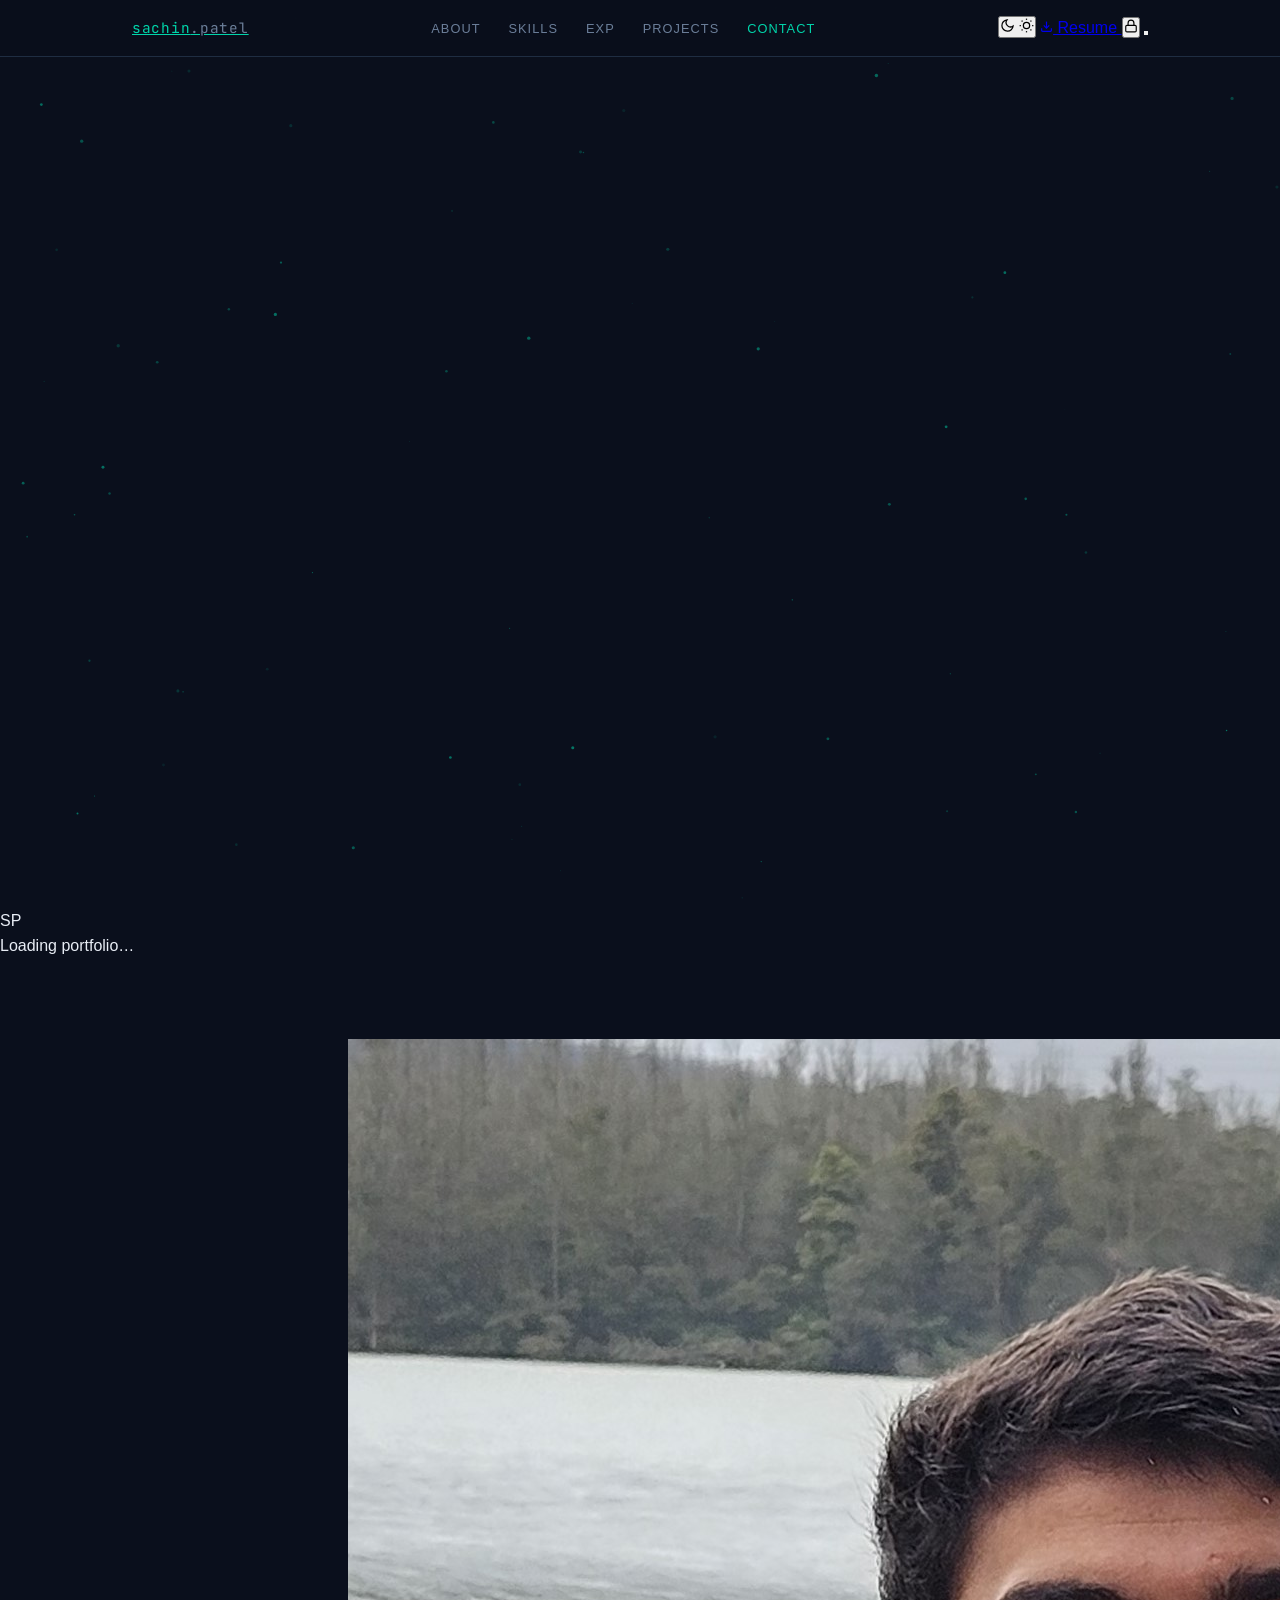
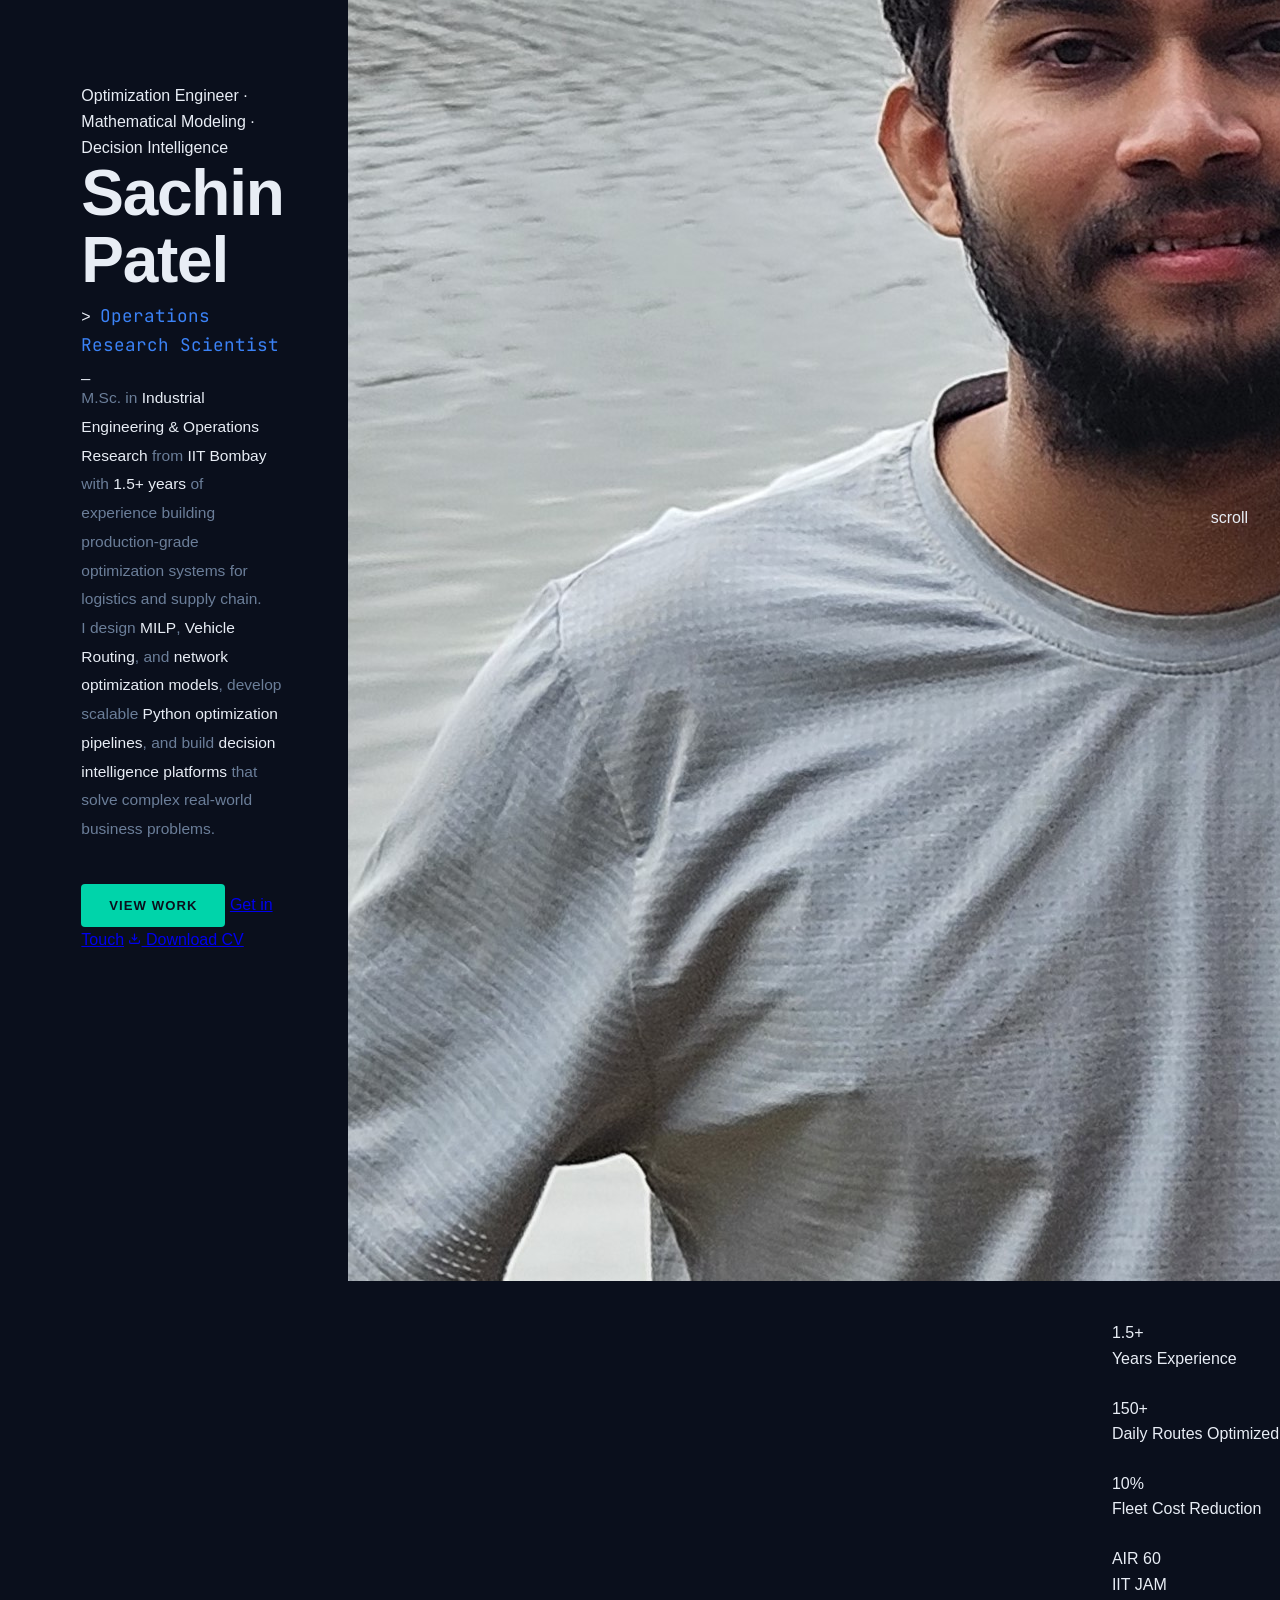
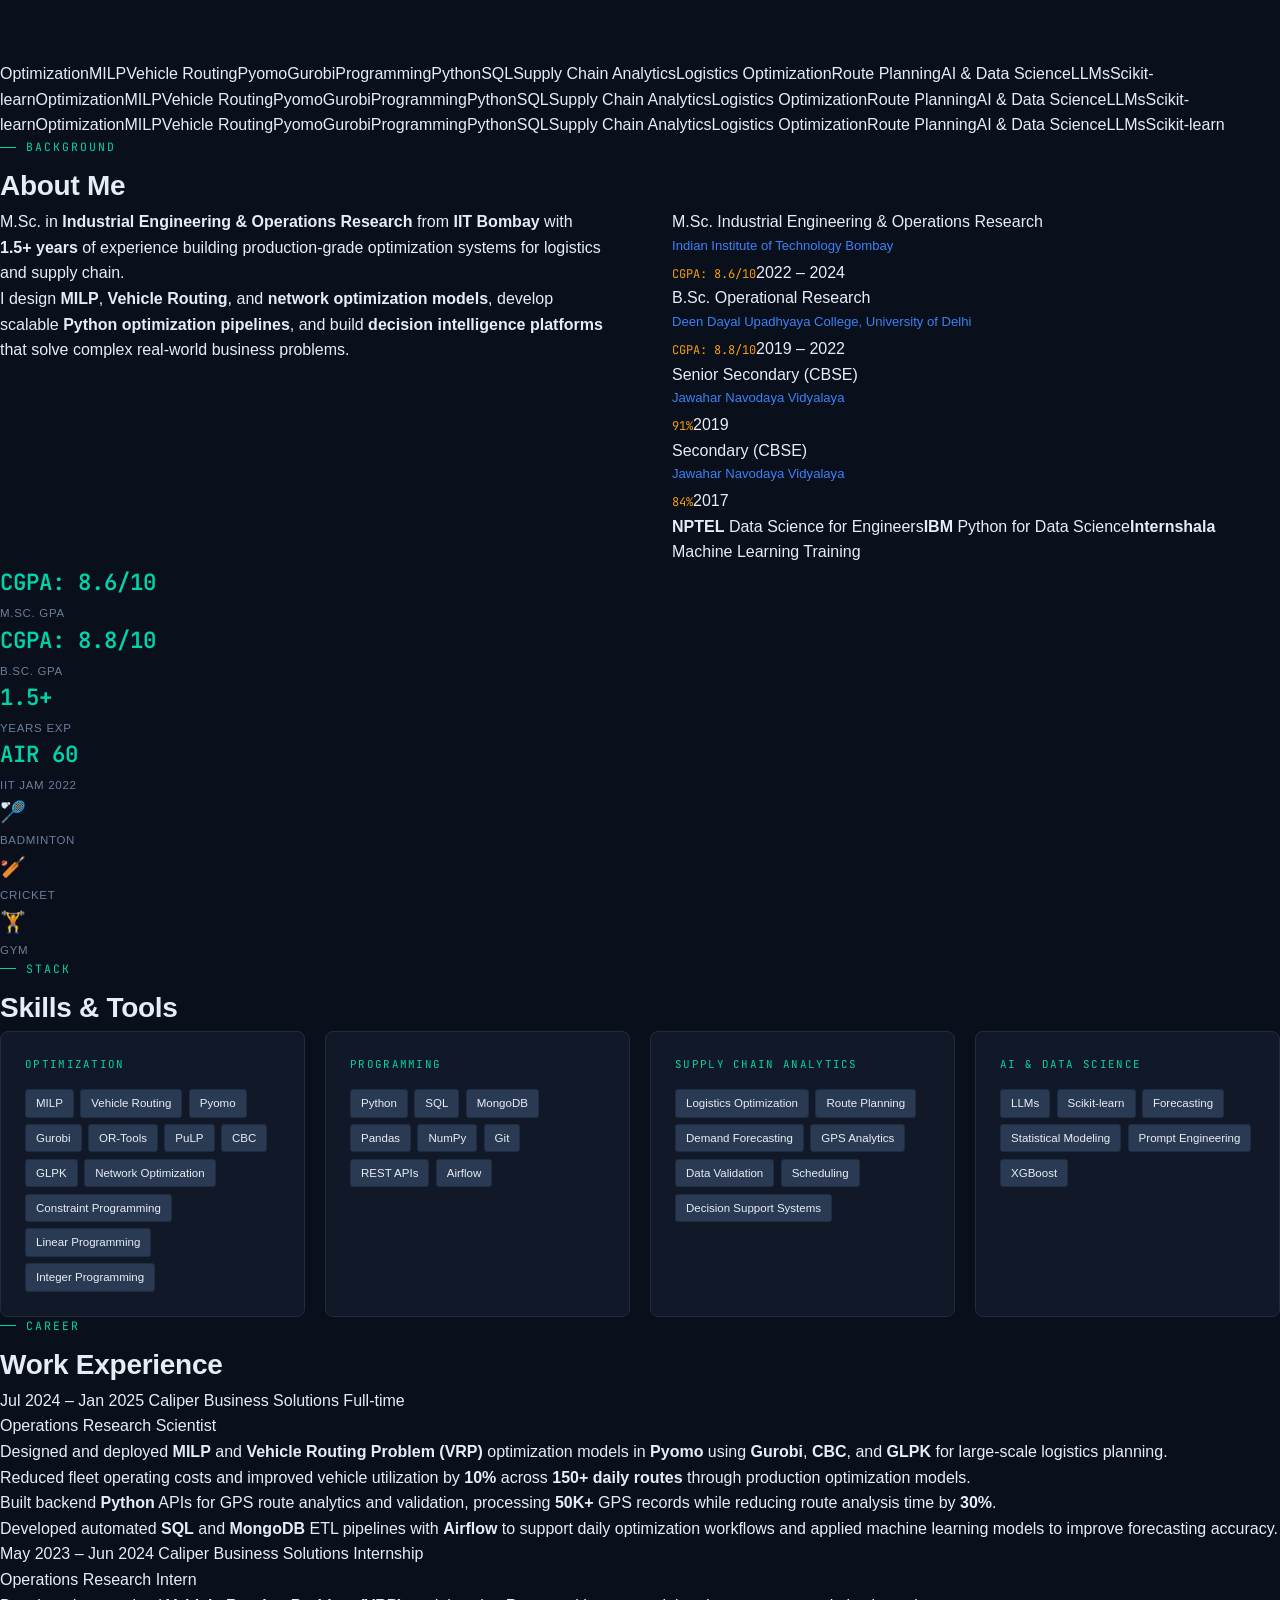
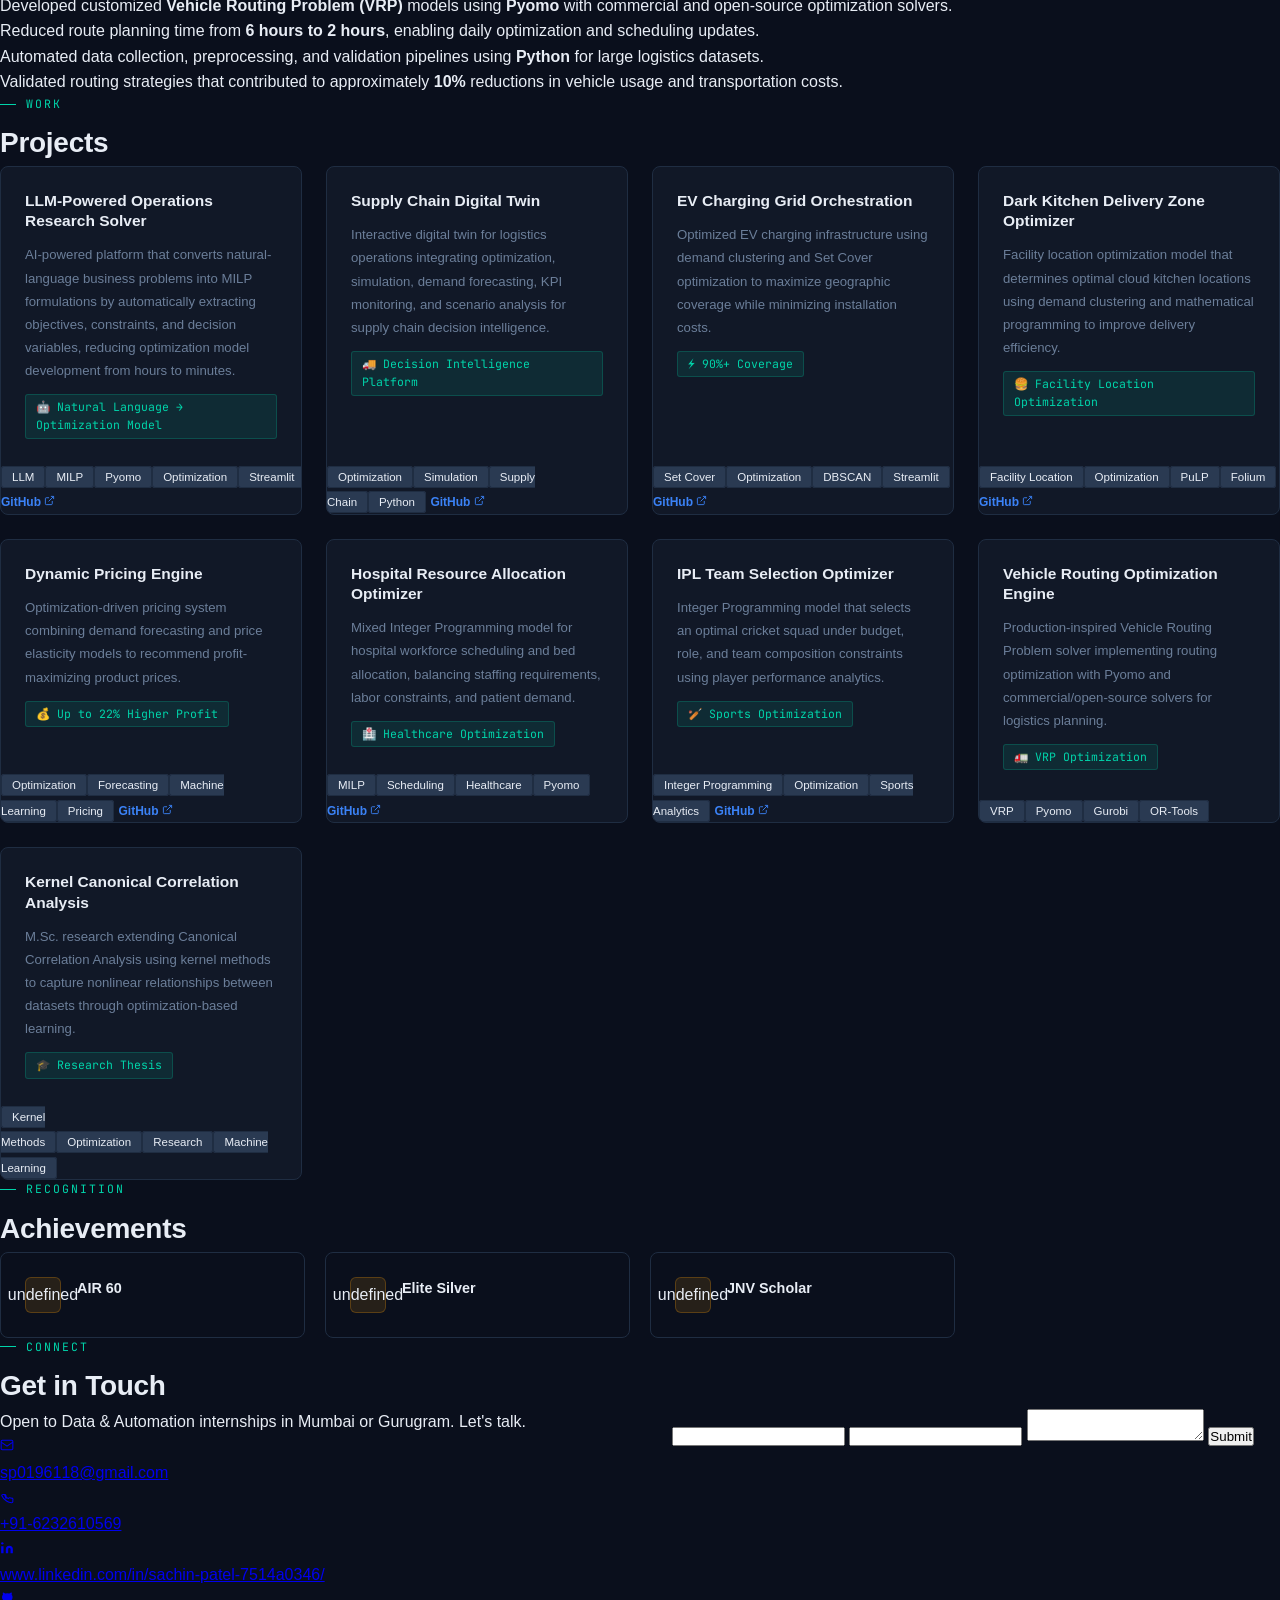
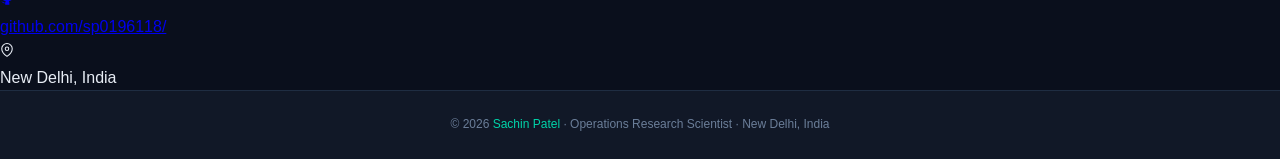
==== commit 3cb1c484: "Replace contact form with Web3Forms integration" ====
--- a/index.html
+++ b/index.html
@@ -153,13 +153,13 @@
         <p class="contact-blurb">Open to Data &amp; Automation internships in Mumbai or Gurugram. Let's talk.</p>
         <div class="contact-links" id="contact-links"></div>
       </div>
-      <form class="contact-form" id="contact-form">
-        <input class="f-input" type="text"  placeholder="Your name"      required>
-        <input class="f-input" type="email" placeholder="your@email.com" required>
-        <textarea class="f-input f-ta" placeholder="Your message…" required></textarea>
-        <button type="submit" class="btn-primary w-full">Send Message</button>
-        <p class="form-ok hidden" id="form-ok">✓ Sent! Sachin will reply soon.</p>
-      </form>
+      <form action="https://api.web3forms.com/submit" method="POST">
+        <input type="hidden" name="access_key" value="887edbee-b8c4-42fe-b010-90e1caba039c">
+        <input type="text" name="name" required>
+        <input type="email" name="email" required>
+        <textarea name="message" required></textarea>
+        <button type="submit">Submit</button>
+     </form>
     </div>
   </div>
 </section>
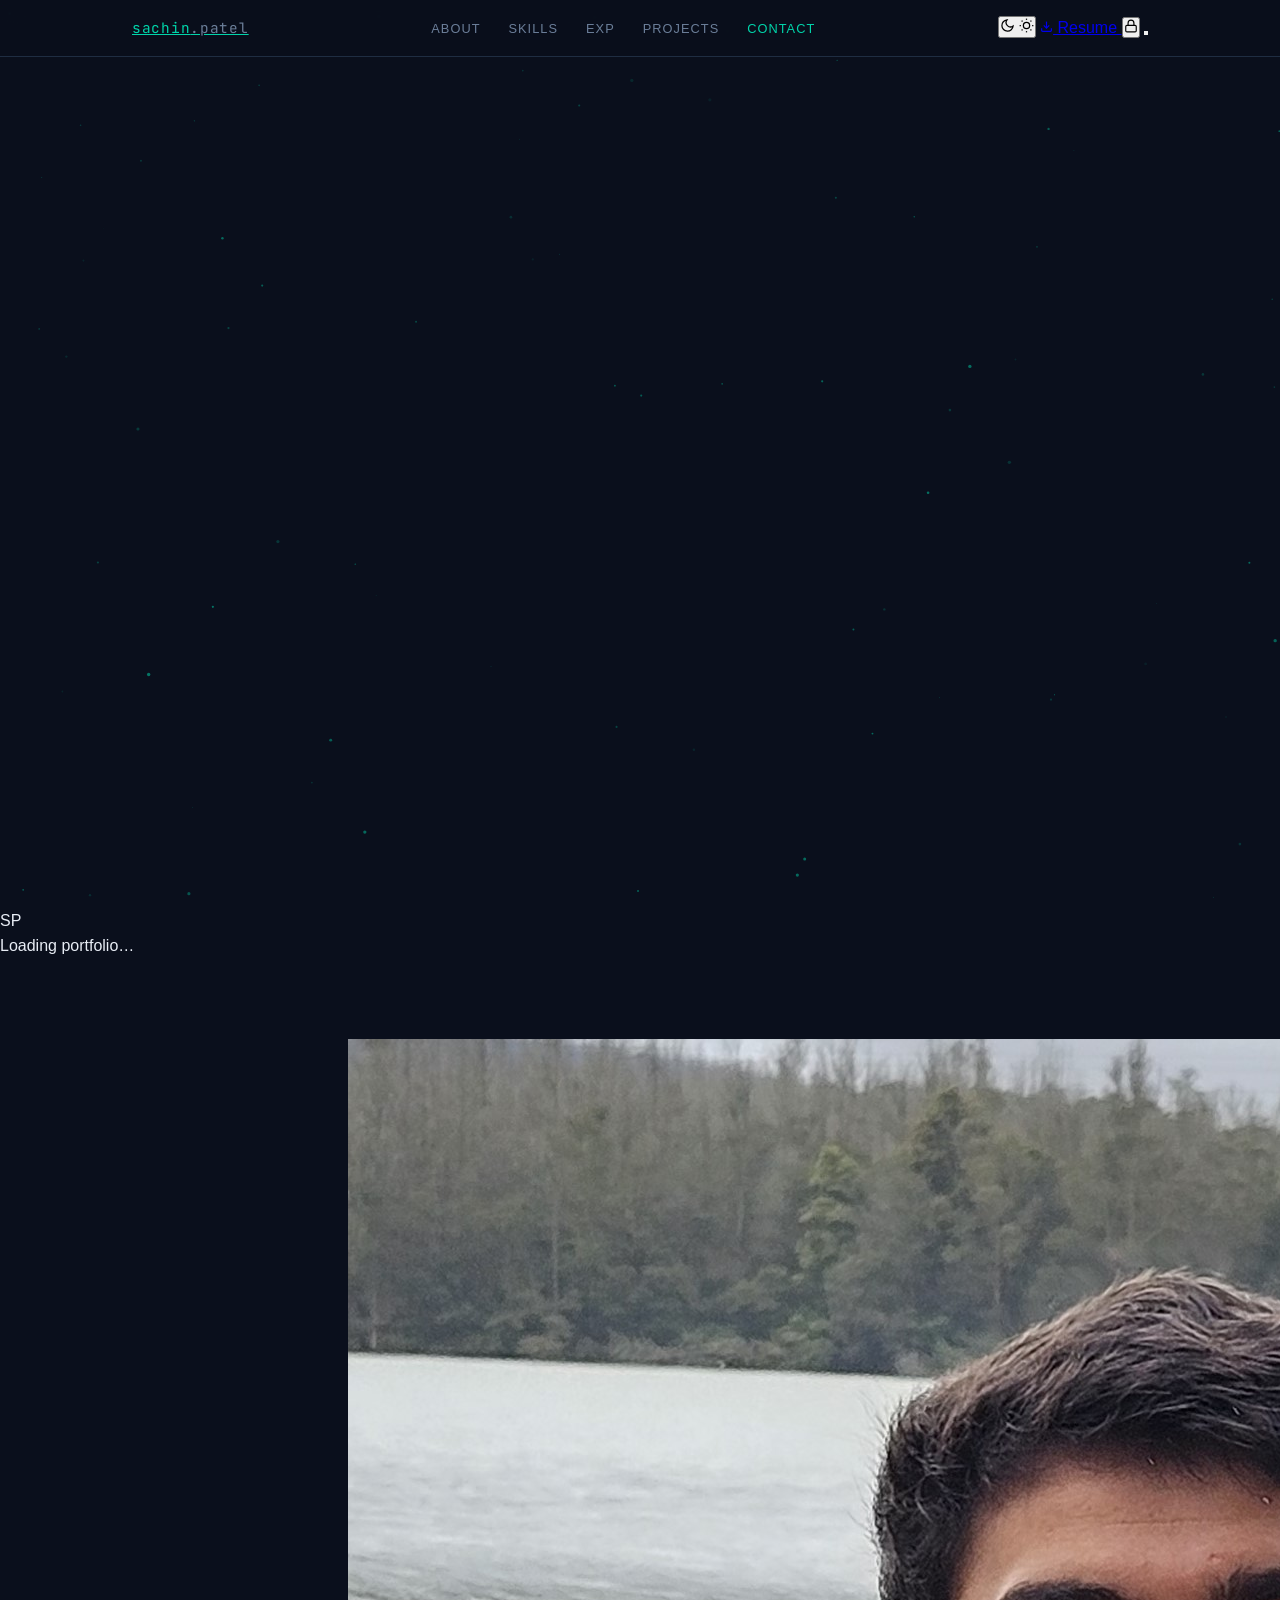
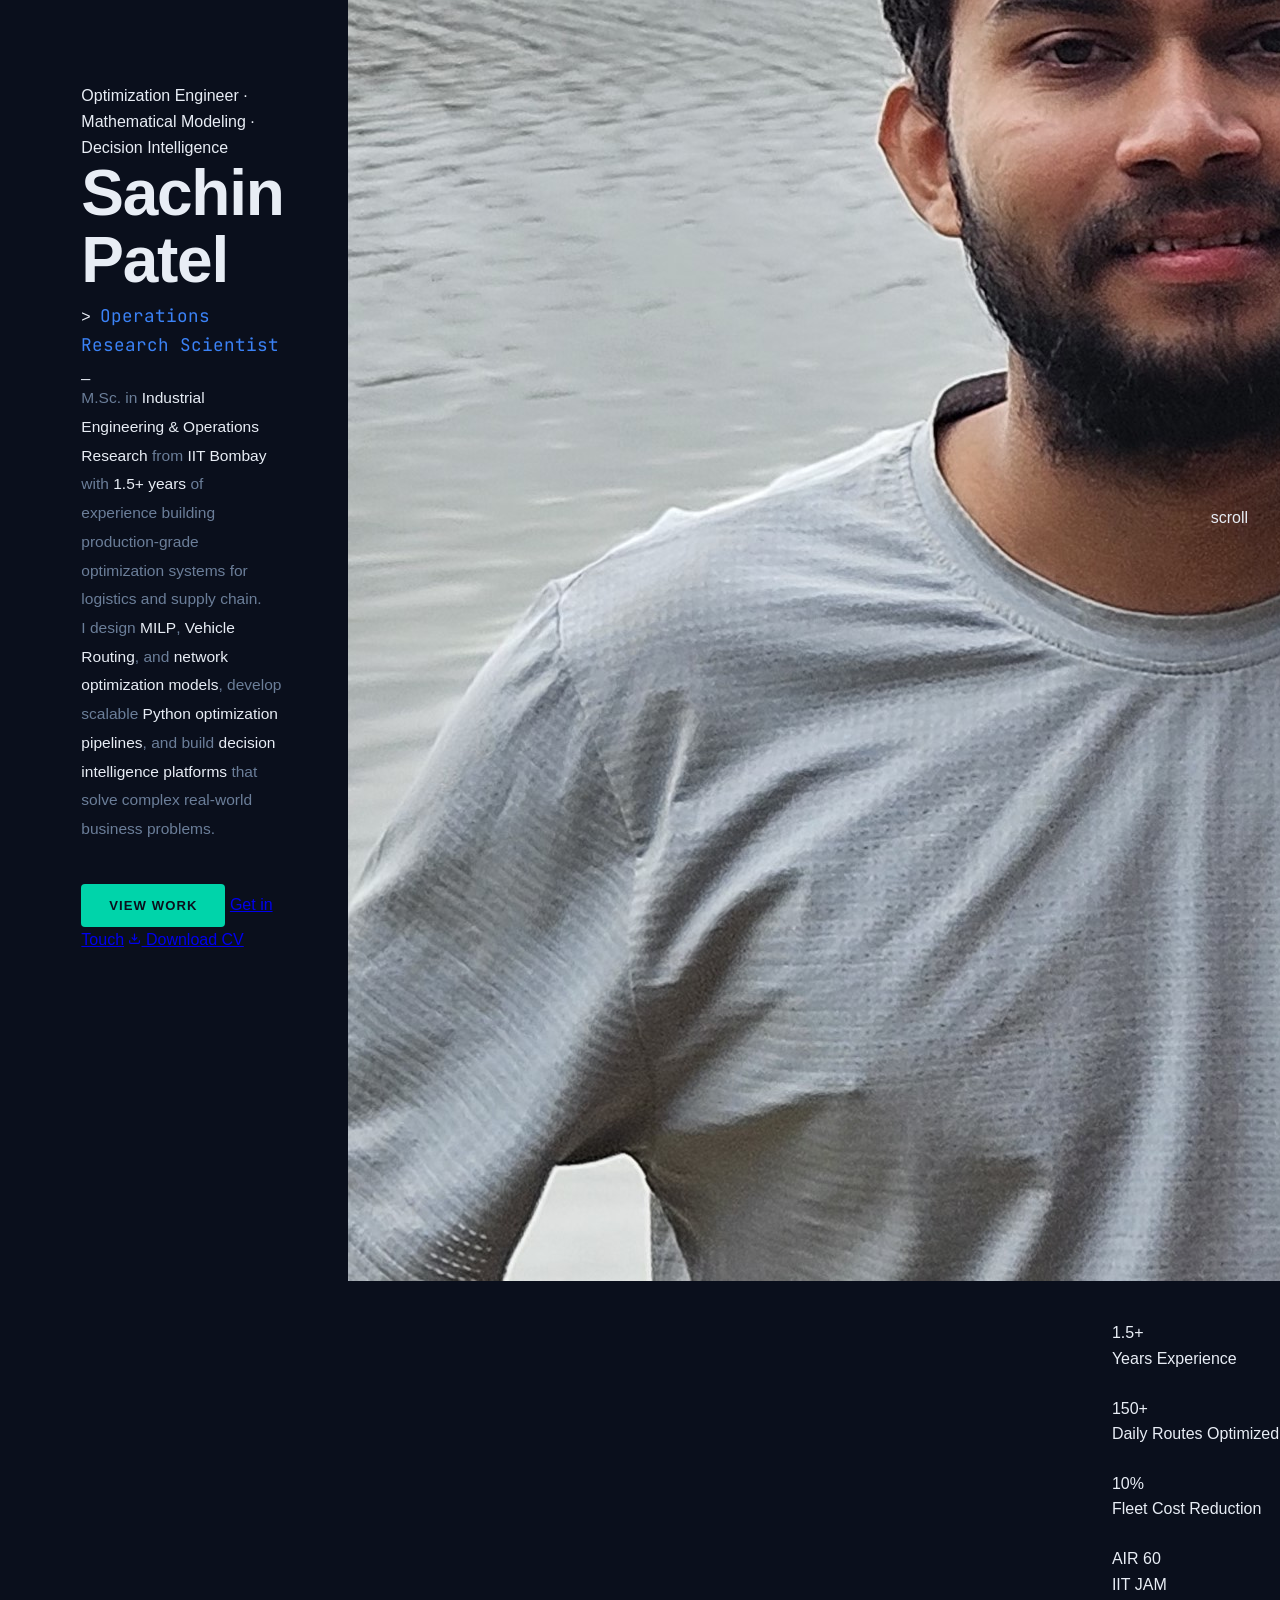
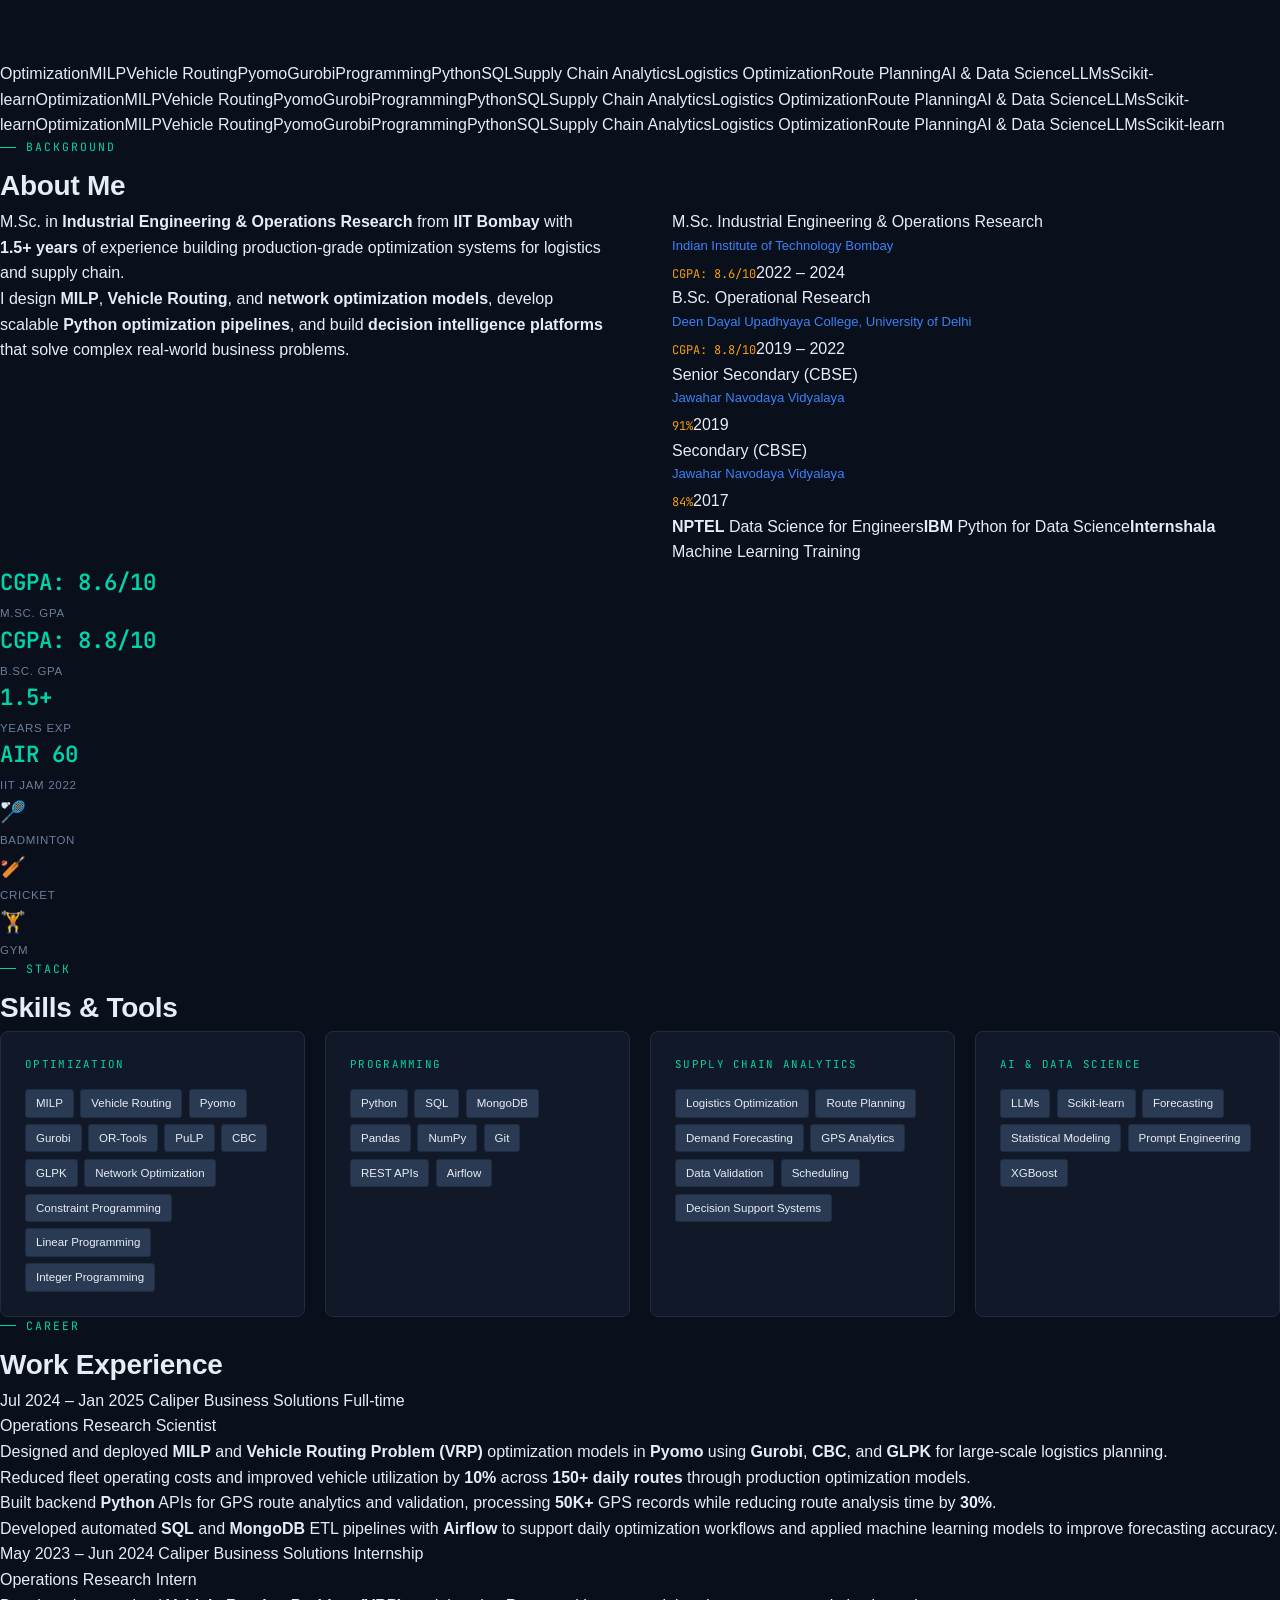
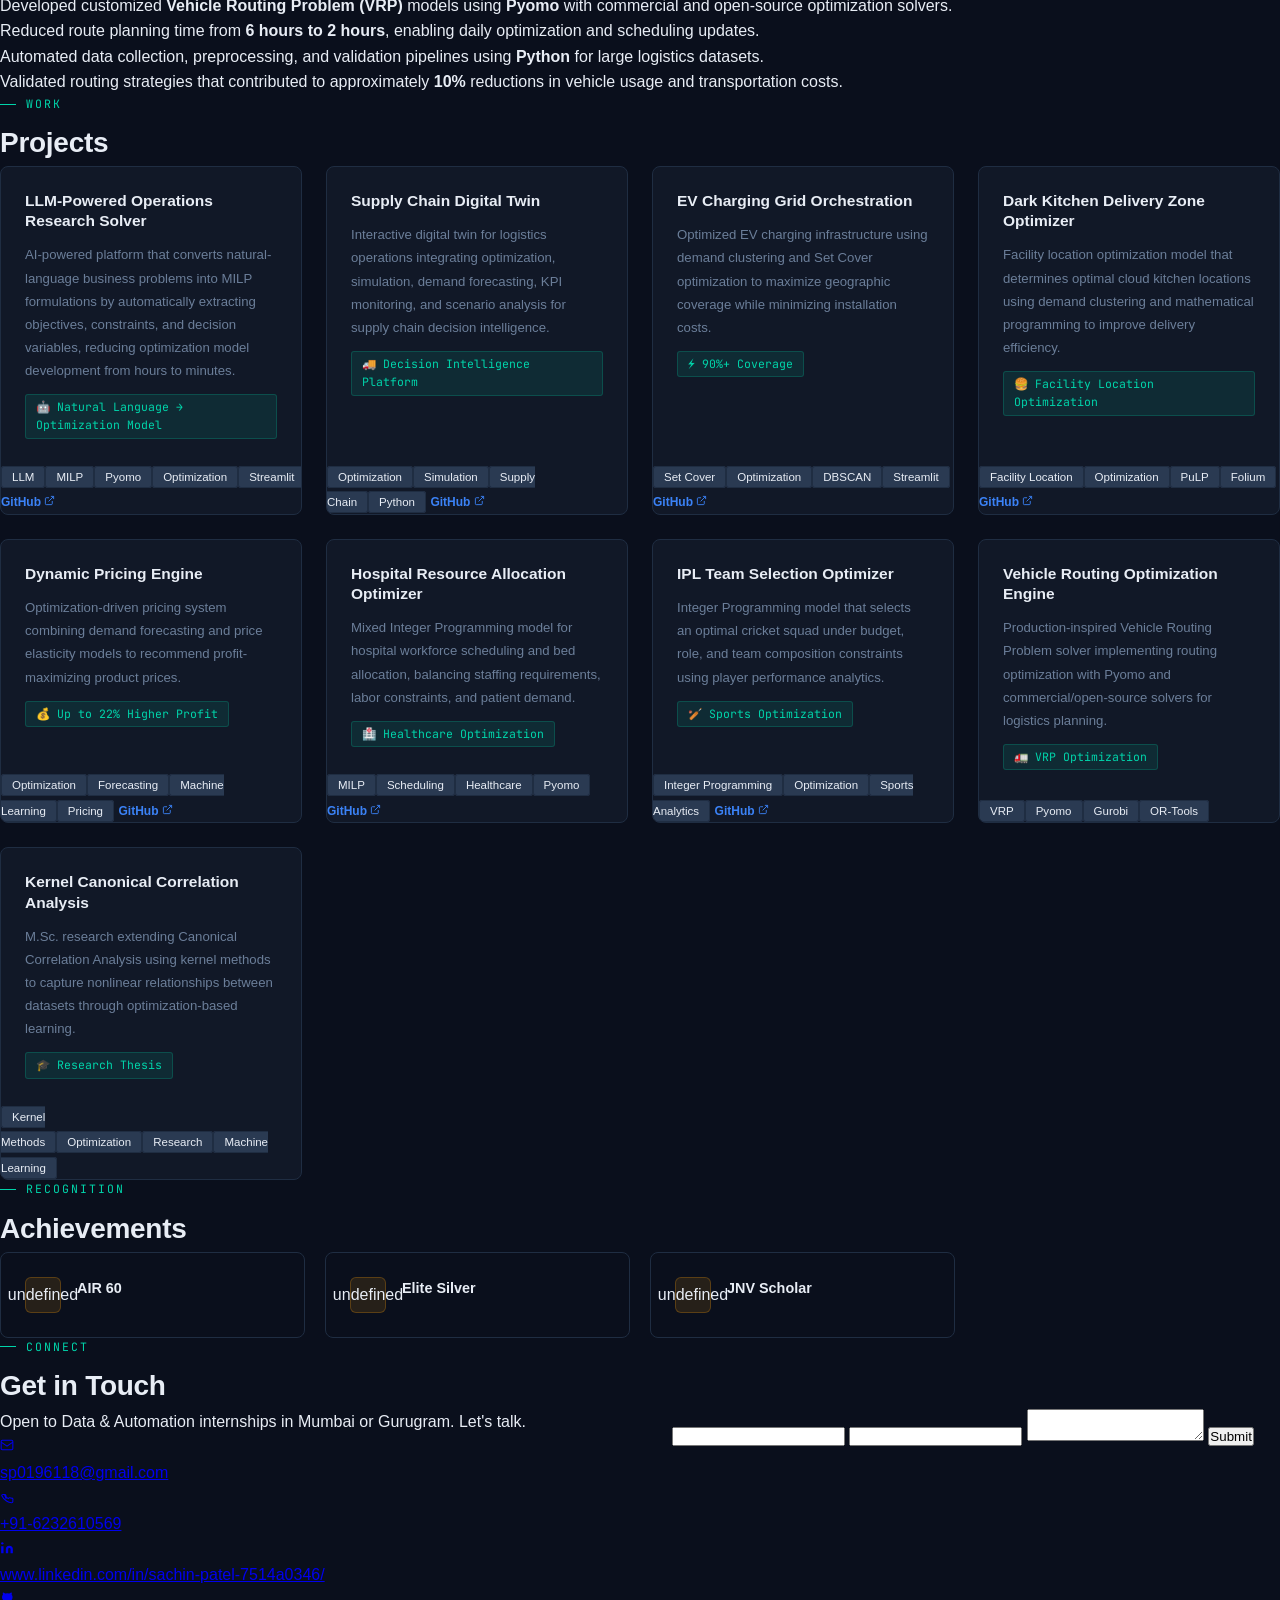
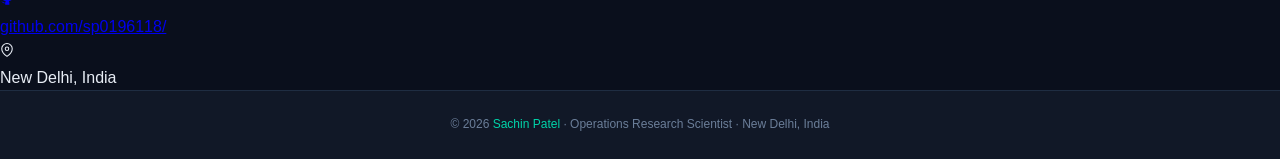
==== commit 9afd7ed2: "Fix form closing tag indentation in index.html" ====
--- a/index.html
+++ b/index.html
@@ -159,7 +159,7 @@
         <input type="email" name="email" required>
         <textarea name="message" required></textarea>
         <button type="submit">Submit</button>
-     </form>
+      </form>
     </div>
   </div>
 </section>
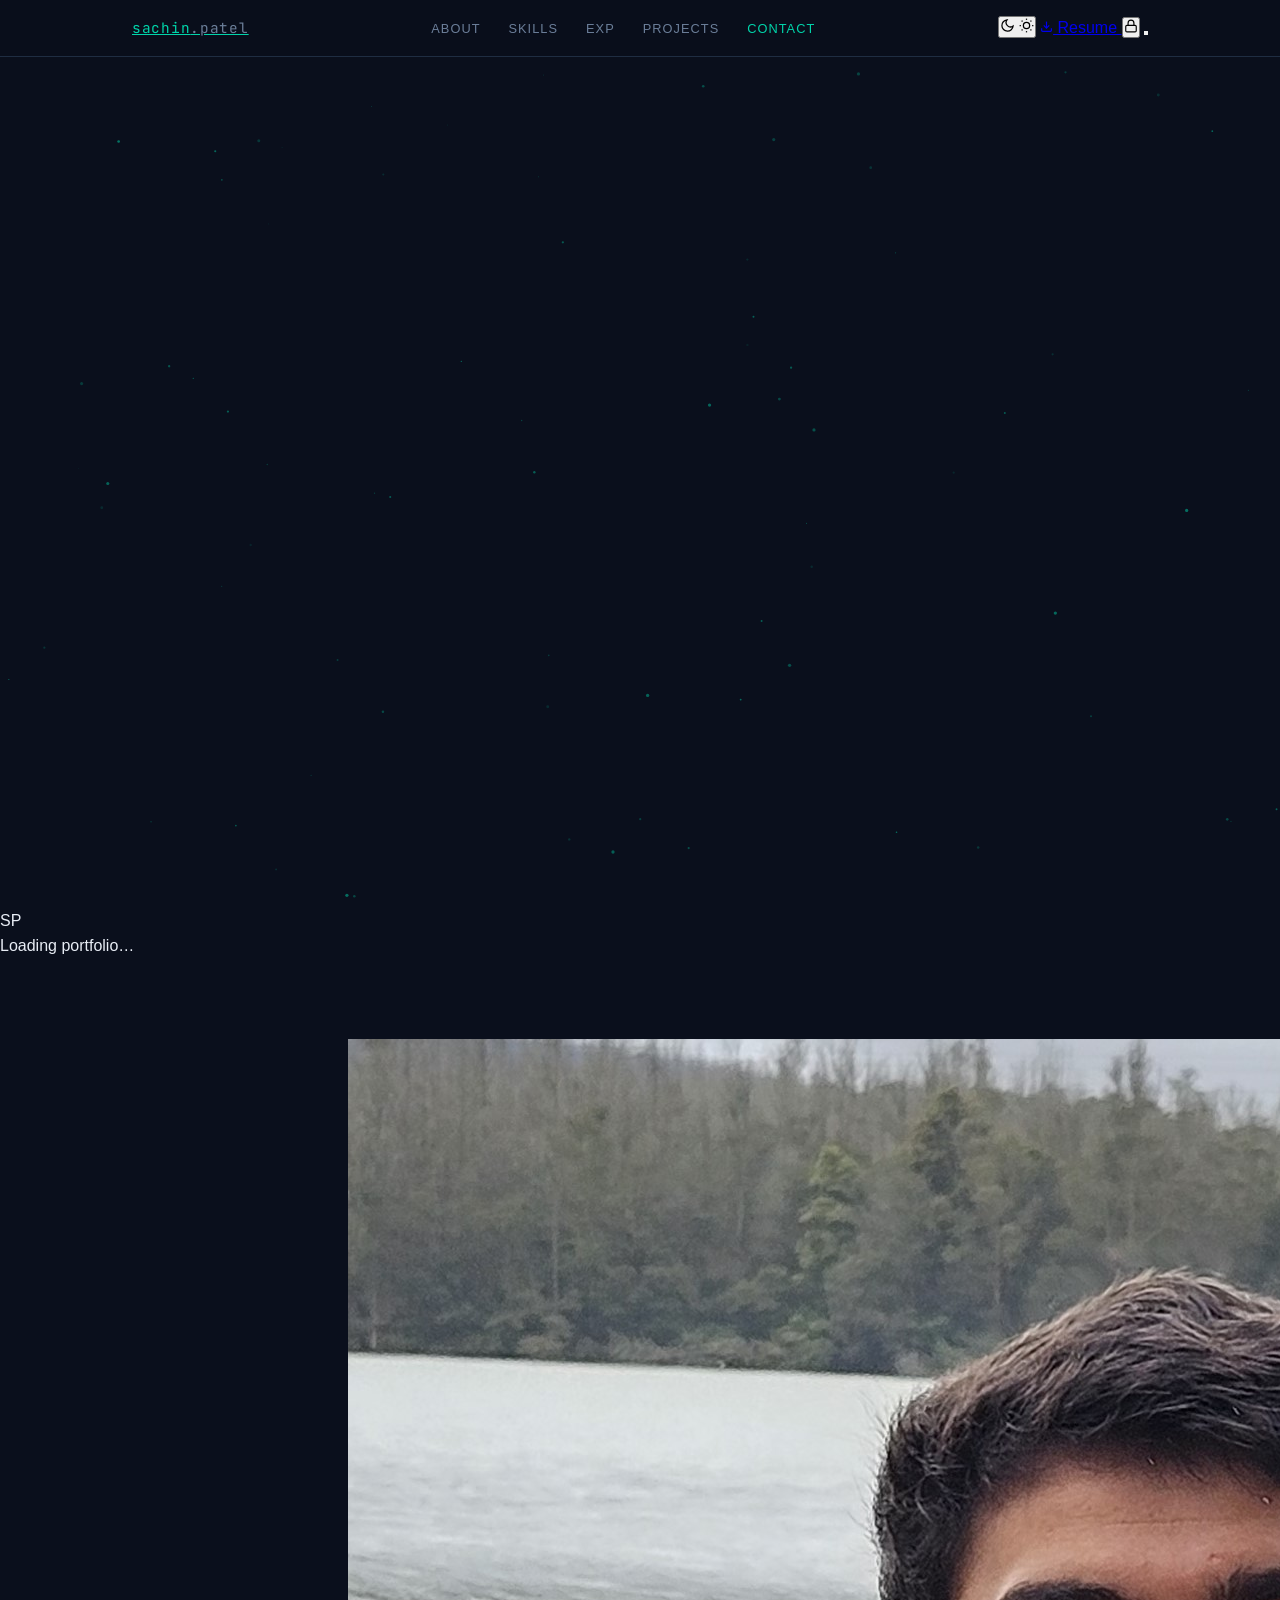
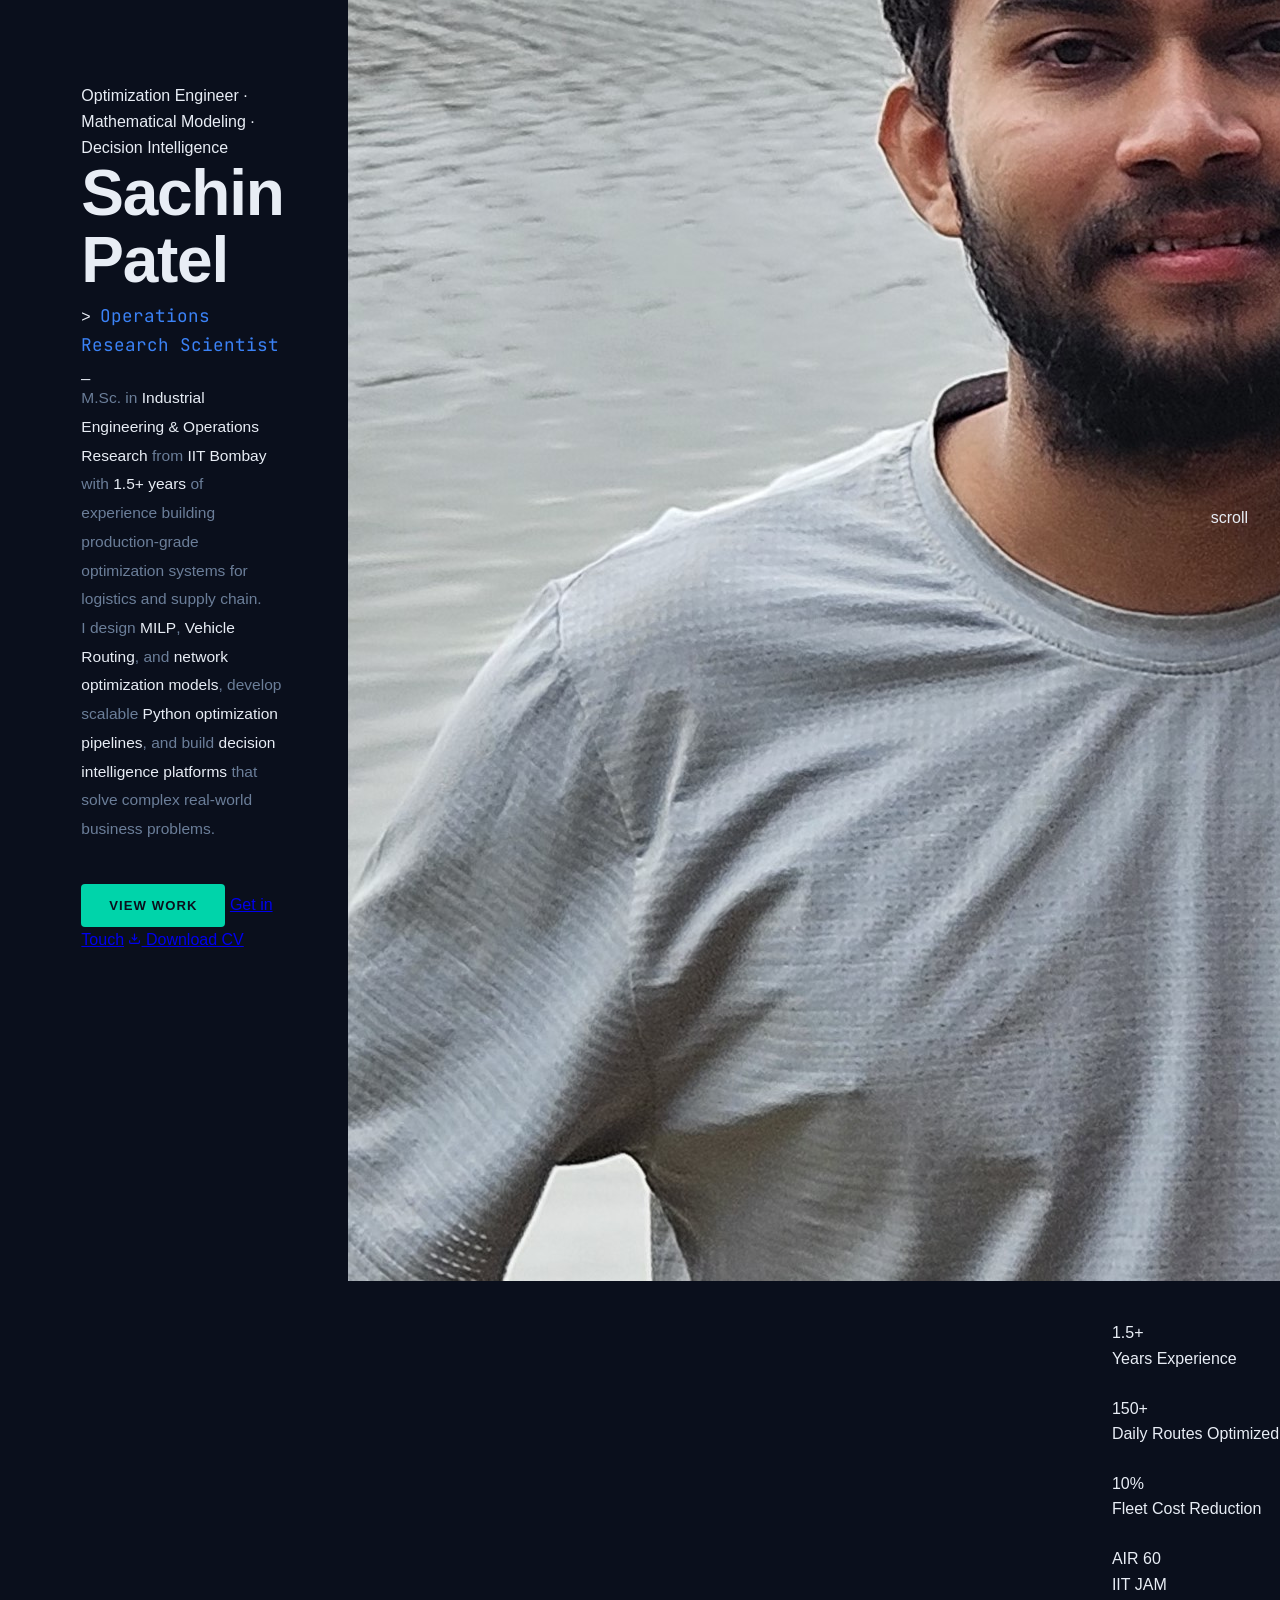
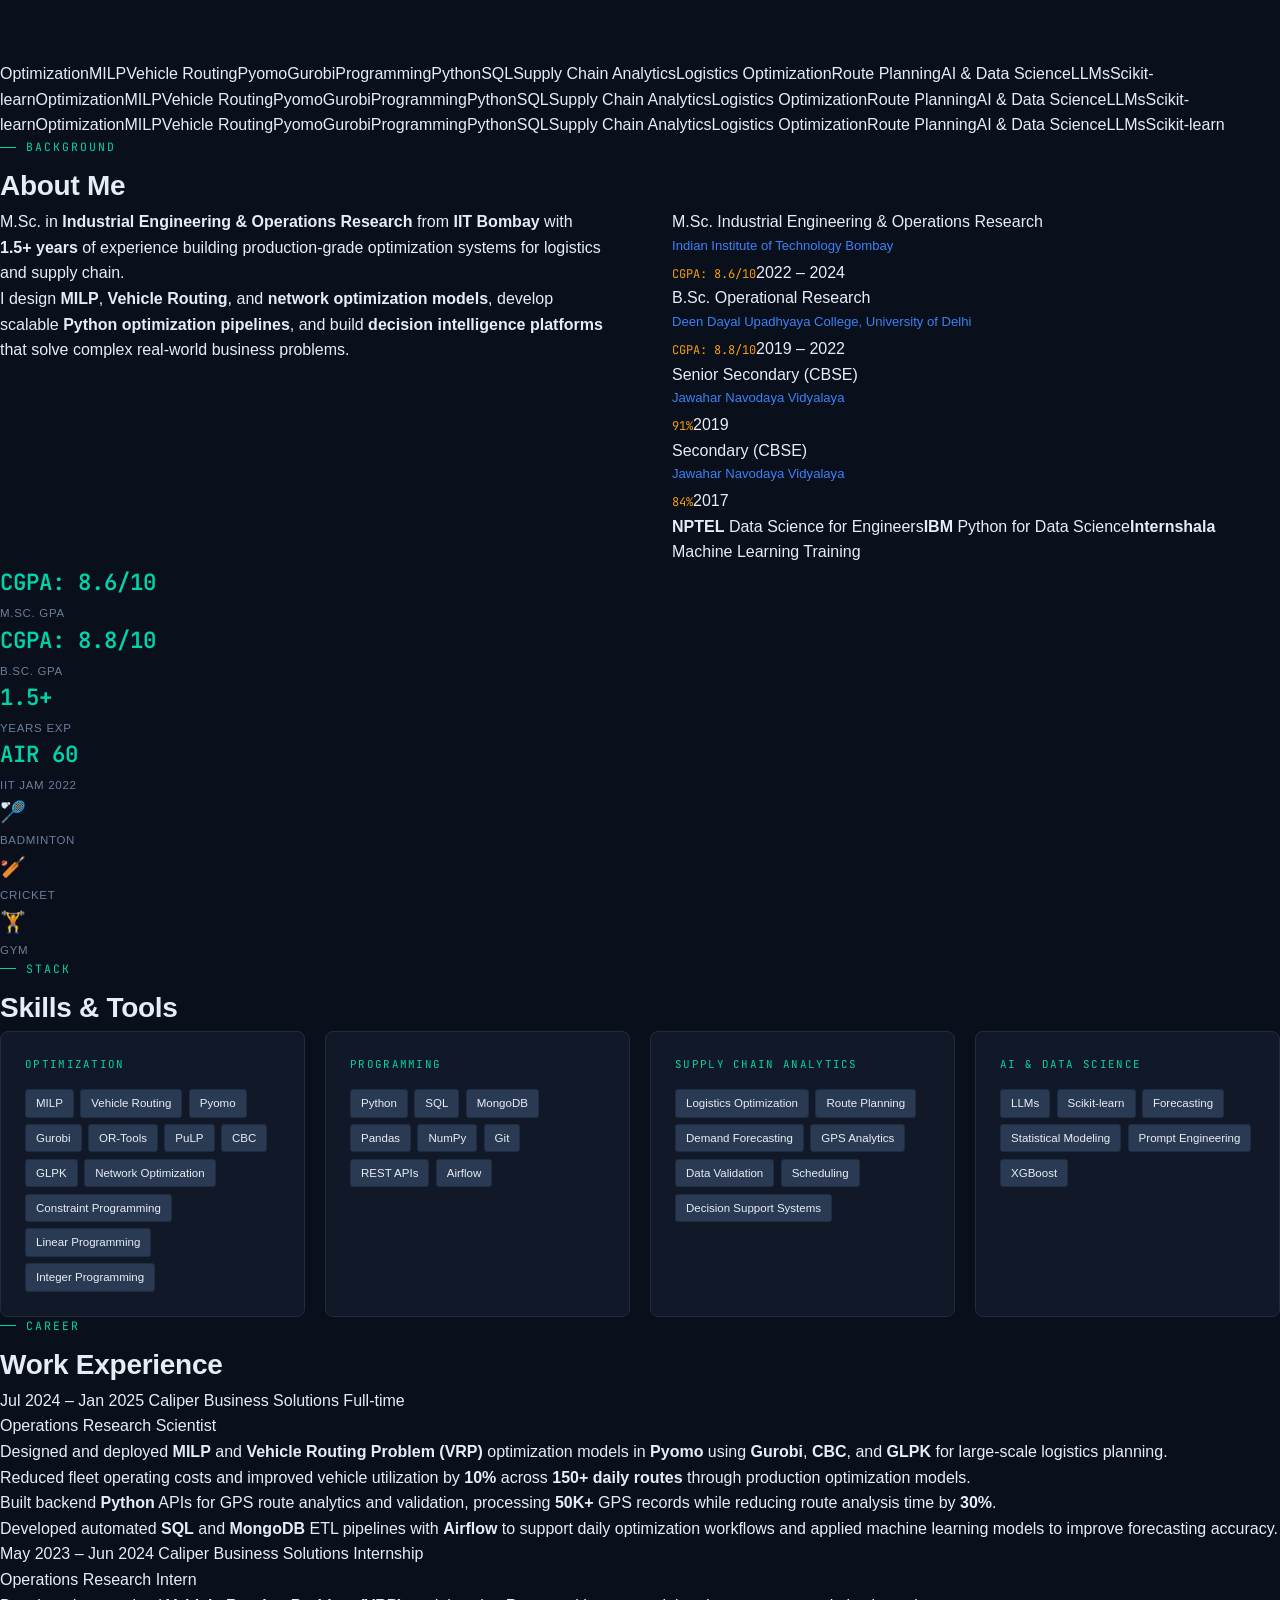
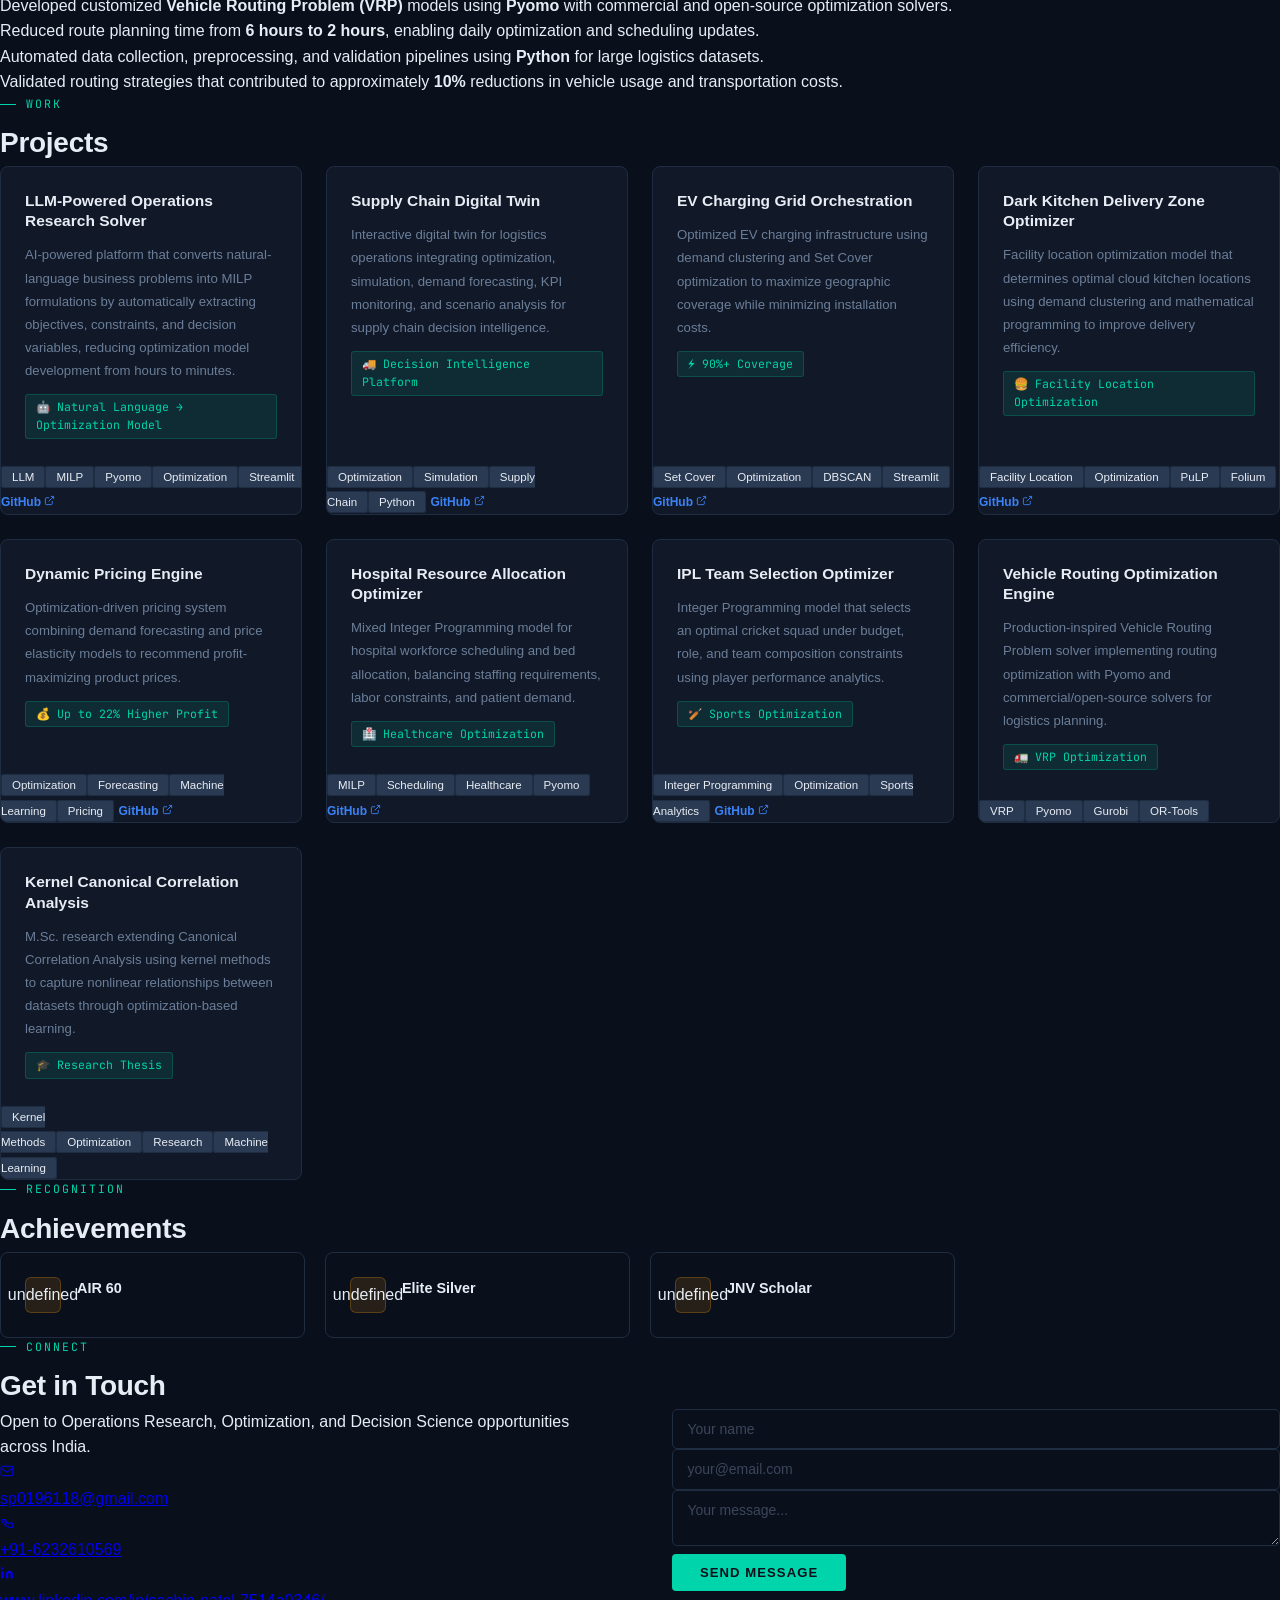
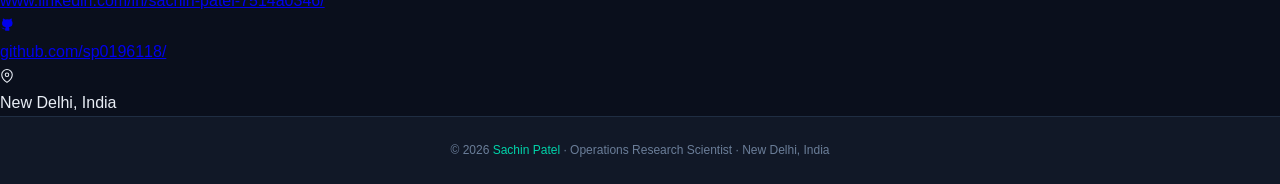
==== commit f5db8194: "Update personal information and contact form" ====
--- a/index.html
+++ b/index.html
@@ -3,14 +3,14 @@
 <head>
 <meta charset="UTF-8">
 <meta name="viewport" content="width=device-width, initial-scale=1.0">
-<meta name="description" content="Sachin Patel — Data Scientist. IIT Bombay M.Sc. Python automation, SQL pipelines, ML.">
-<meta property="og:title" content="Sachin Patel — Data Scientist">
+<meta name="description" content="Sachin Patel — Operations Research Scientist specializing in Mathematical Optimization, Supply Chain, Vehicle Routing, and Decision Intelligence.">
+<meta property="og:title" content="Sachin Patel — Operations Research Scientist">
 <meta property="og:type"  content="website">
 <link rel="preconnect" href="https://fonts.googleapis.com">
 <link rel="preconnect" href="https://fonts.gstatic.com" crossorigin>
 <link href="https://fonts.googleapis.com/css2?family=Space+Grotesk:wght@300;400;500;600;700&family=JetBrains+Mono:wght@400;500;600&display=swap" rel="stylesheet">
 <link rel="stylesheet" href="style.css">
-<title>Sachin Patel — Data Scientist</title>
+<title>Sachin Patel — Operations Research Scientist</title>
 </head>
 <body>
 
@@ -150,15 +150,29 @@
     <h2 class="sec-title">Get in Touch</h2>
     <div class="contact-grid">
       <div>
-        <p class="contact-blurb">Open to Data &amp; Automation internships in Mumbai or Gurugram. Let's talk.</p>
+        <p class="contact-blurb">Open to Operations Research, Optimization, and Decision Science opportunities across India.</p>
         <div class="contact-links" id="contact-links"></div>
       </div>
-      <form action="https://api.web3forms.com/submit" method="POST">
-        <input type="hidden" name="access_key" value="887edbee-b8c4-42fe-b010-90e1caba039c">
-        <input type="text" name="name" required>
-        <input type="email" name="email" required>
-        <textarea name="message" required></textarea>
-        <button type="submit">Submit</button>
+     <form class="contact-form" action="https://api.web3forms.com/submit" method="POST">
+     <input type="hidden" name="access_key" value="YOUR_ACCESS_KEY">
+     <input class="f-input" type="text" name="name" placeholder="Your name" required>
+     <input class="f-input" type="email" name="email" placeholder="your@email.com" required>
+     <input
+                type="hidden"
+                name="subject"
+                value="New Portfolio Contact">
+     
+     <textarea class="f-input f-ta"
+                name="message"
+                placeholder="Your message..."
+                required></textarea>
+      <input type="checkbox" name="botcheck" class="hidden" style="display:none">
+      <button class="btn-primary w-full" type="submit">
+               Send Message
+      </button>
+      <input type="hidden"
+               name="redirect"
+               value=""https://sp0196118.github.io/thankyou.html">
       </form>
     </div>
   </div>
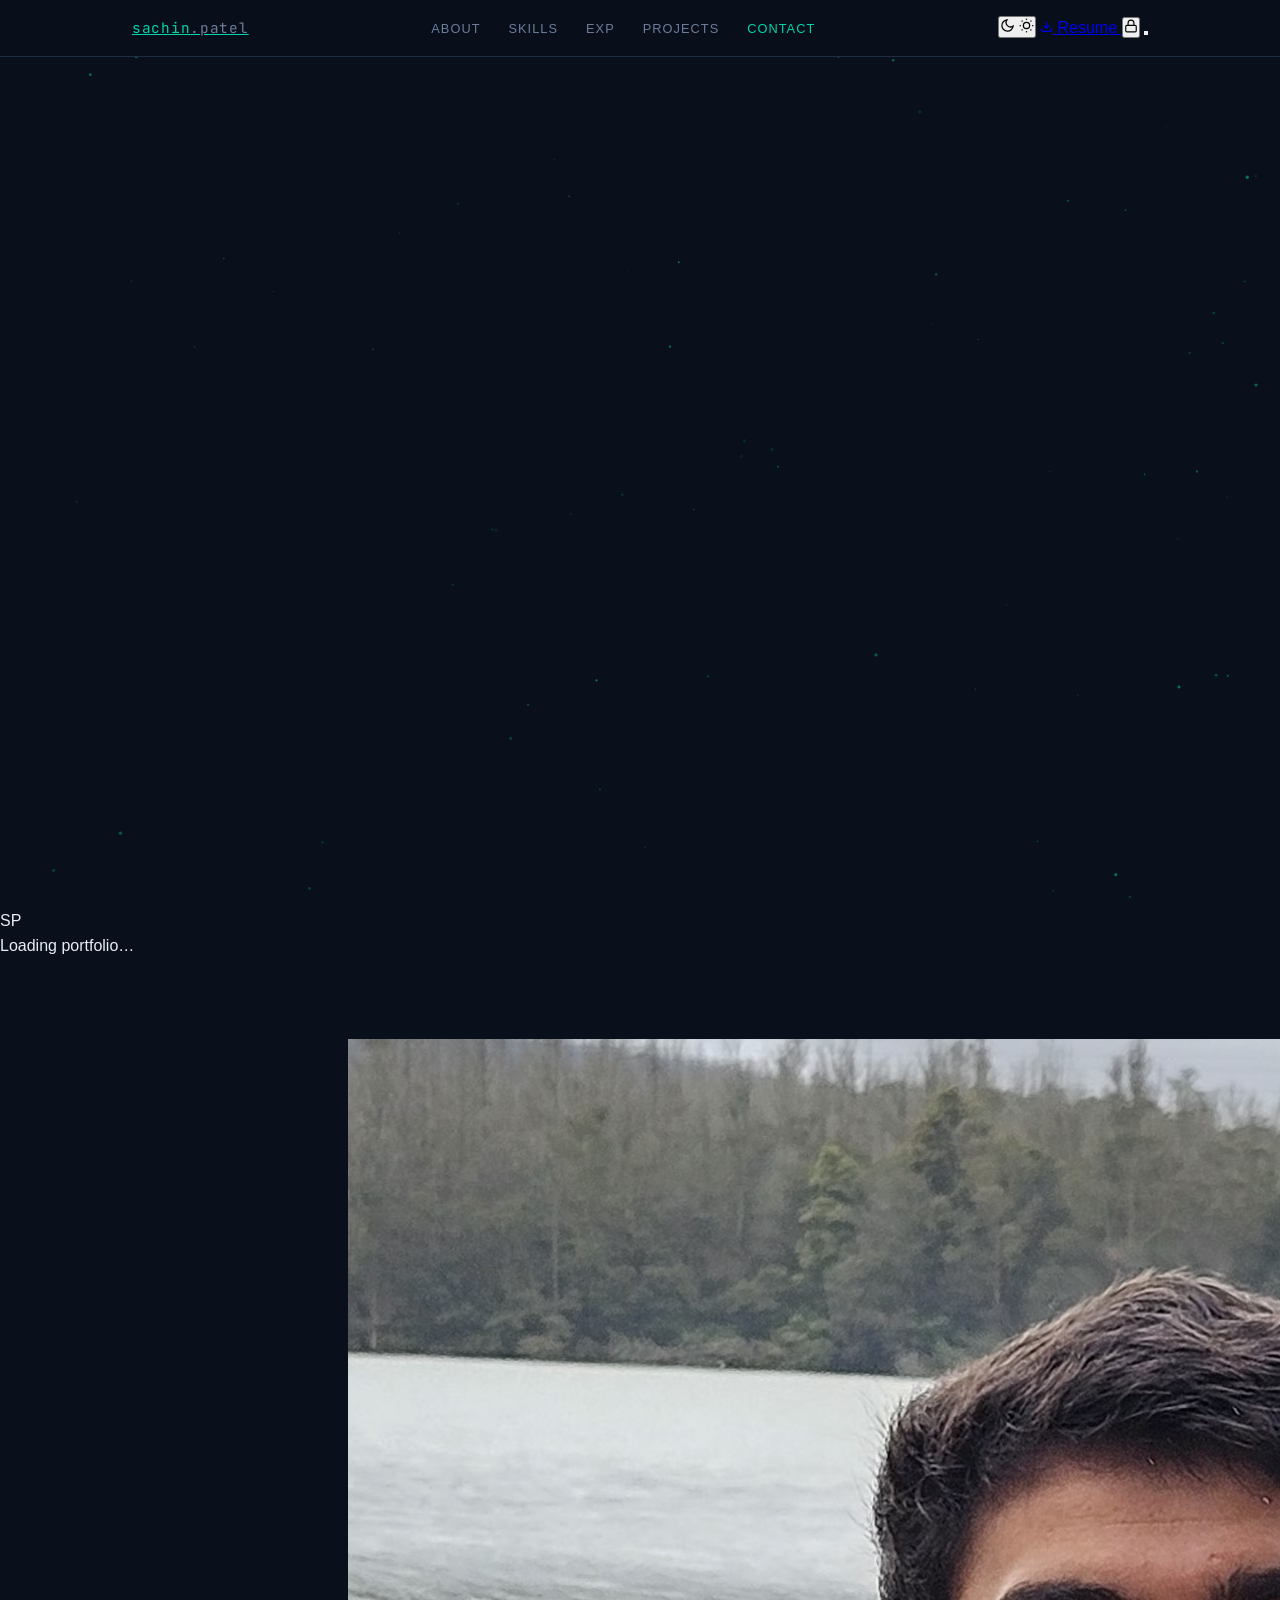
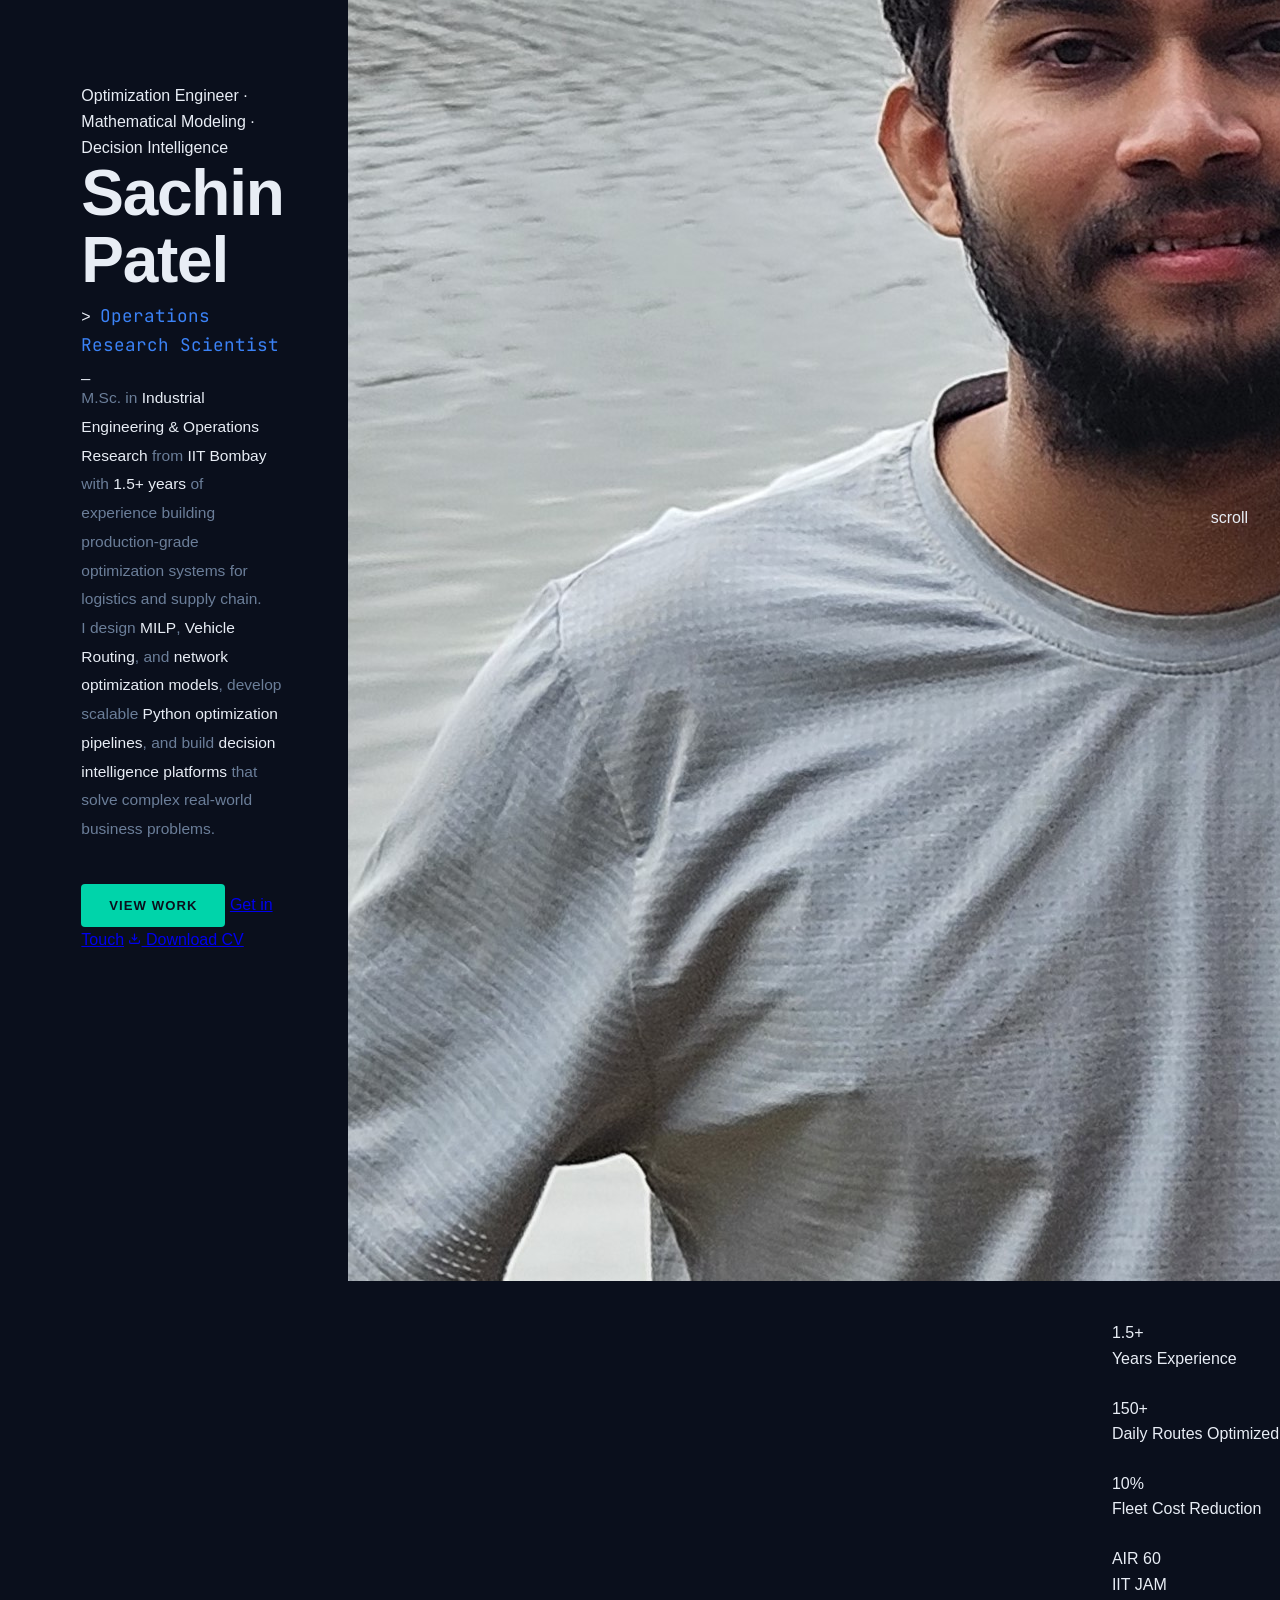
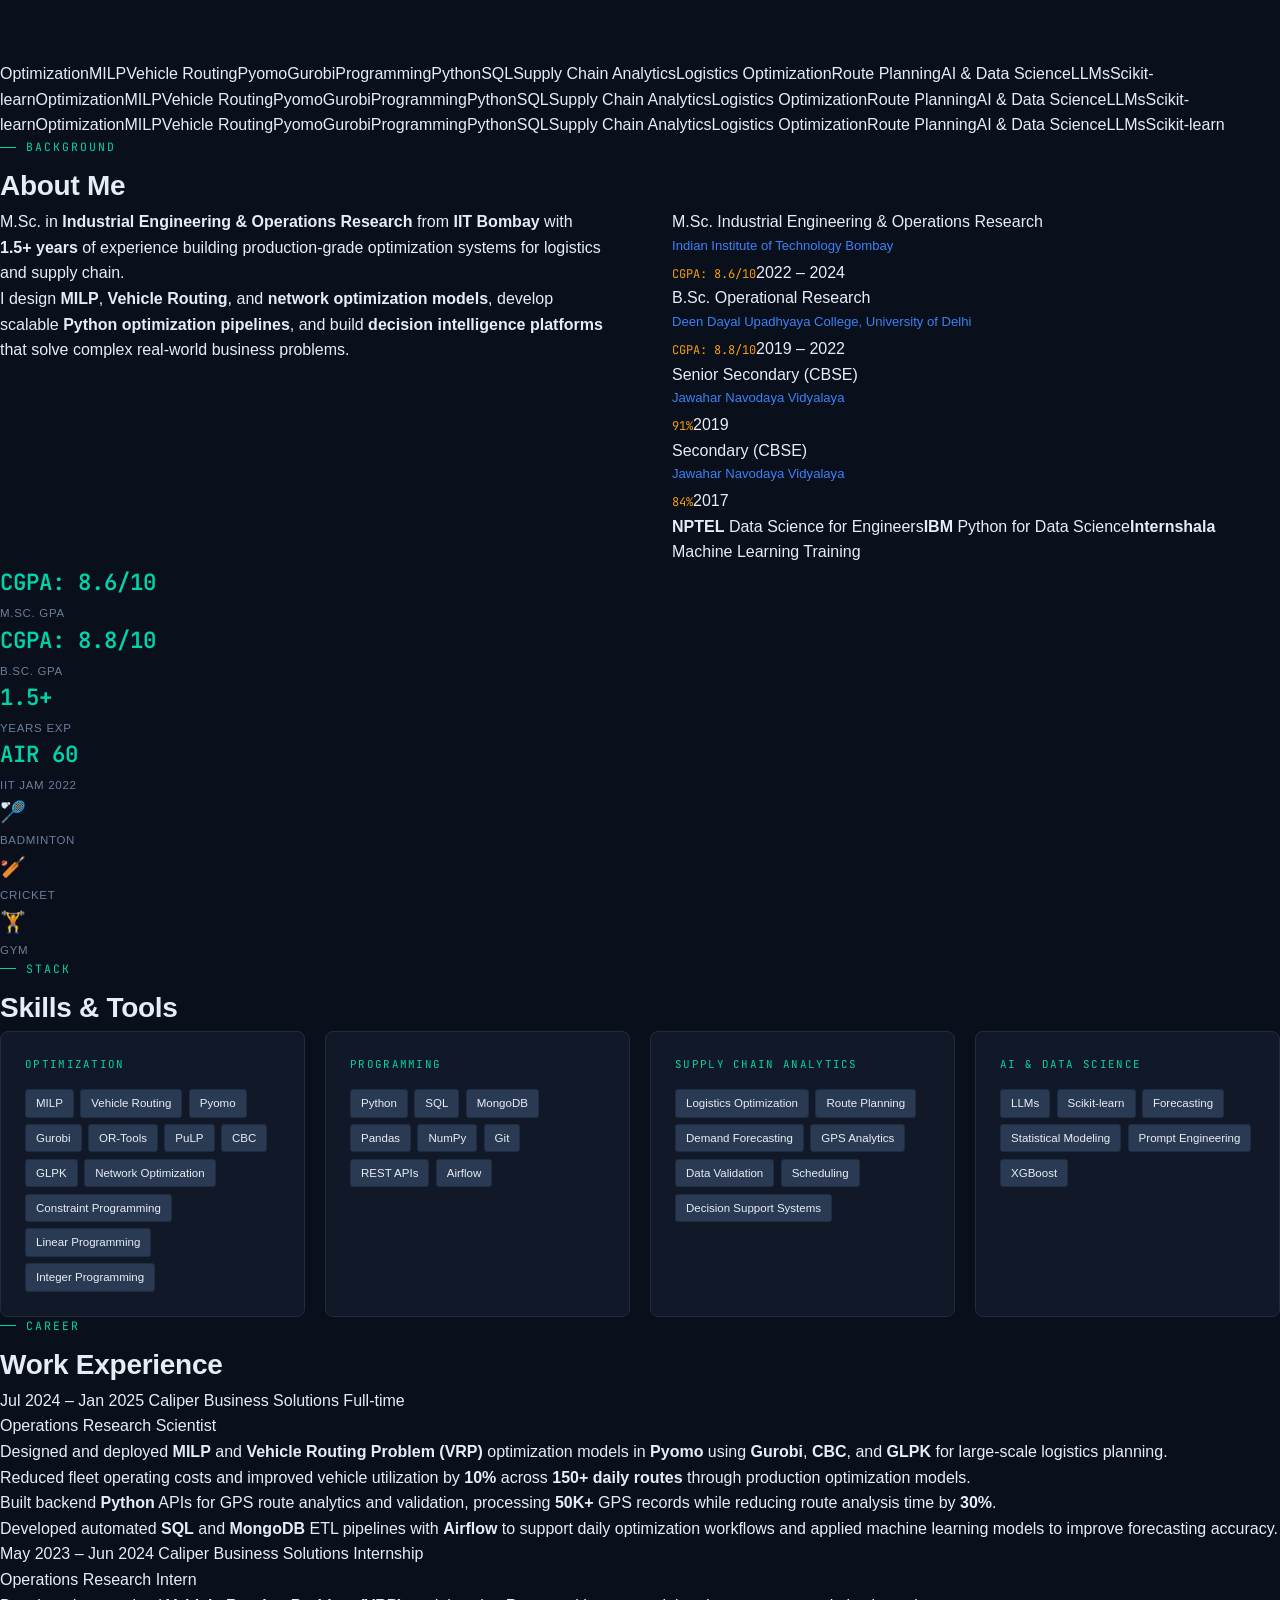
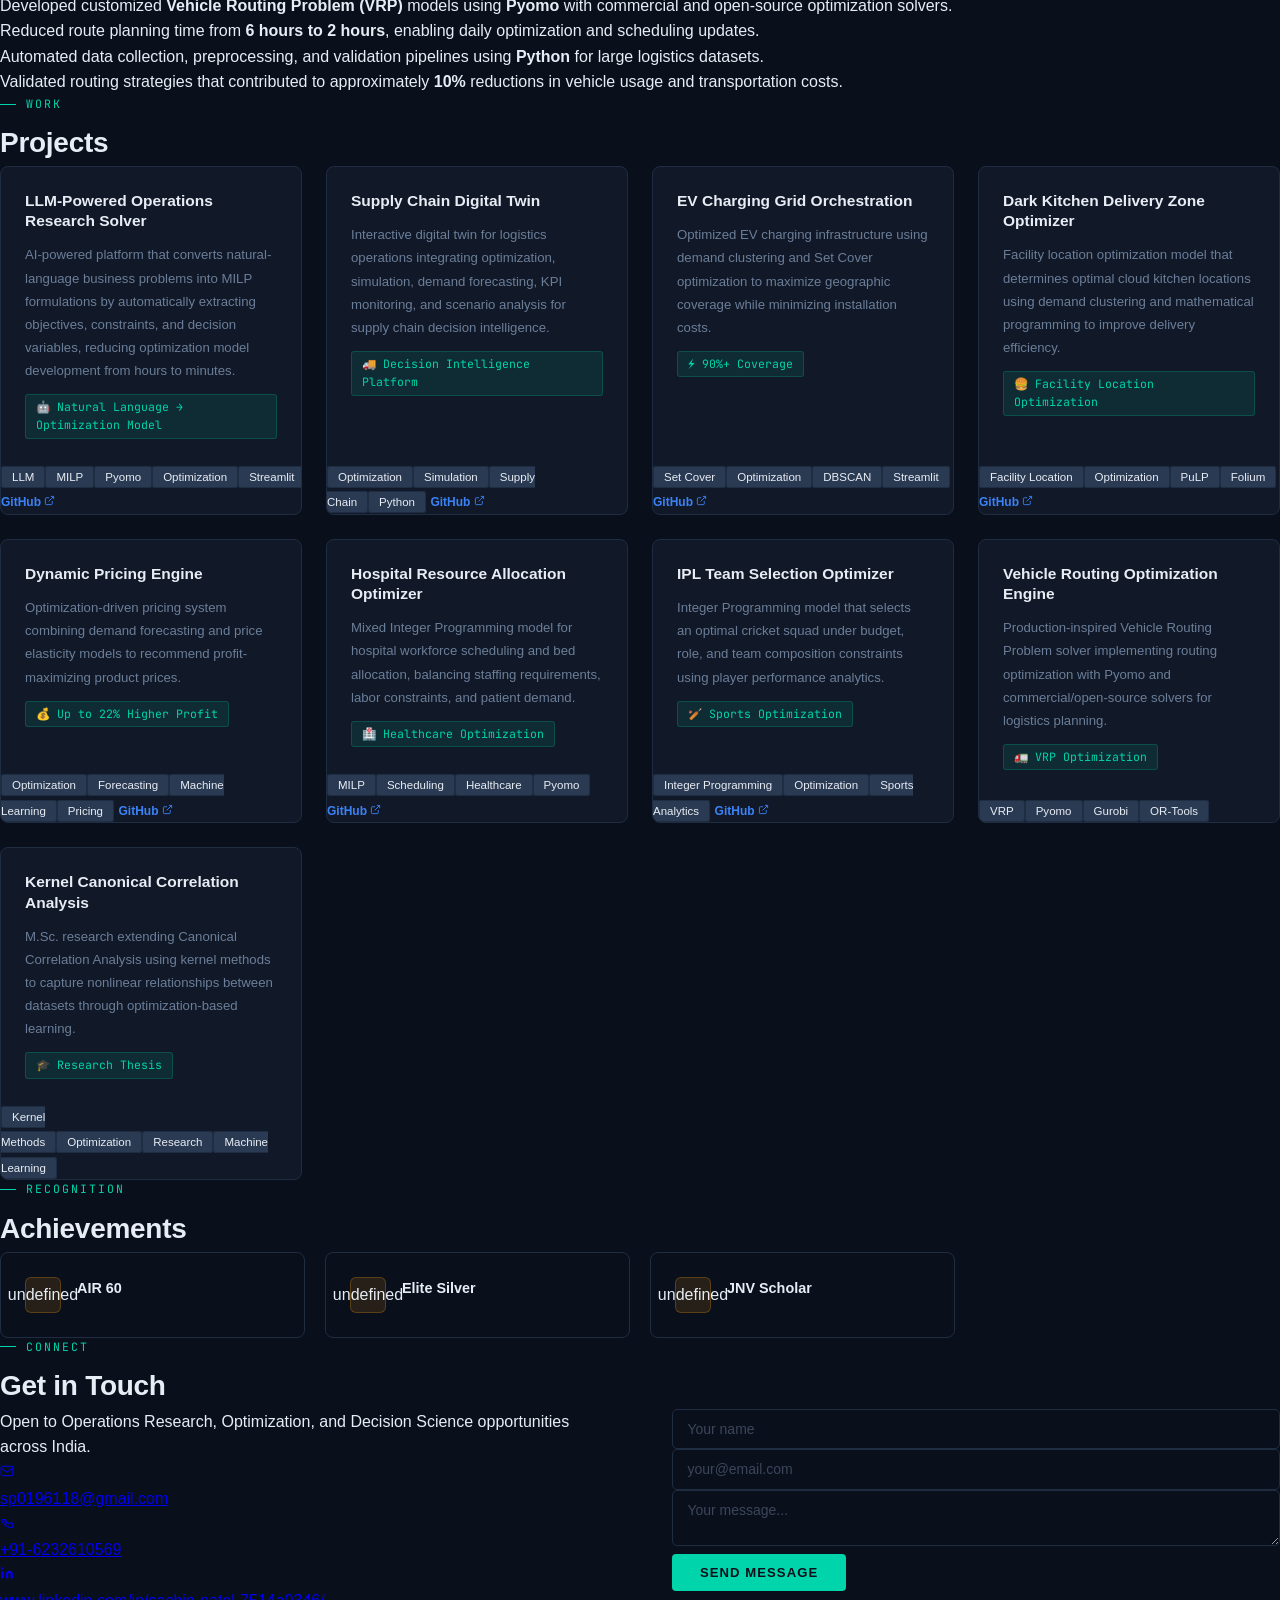
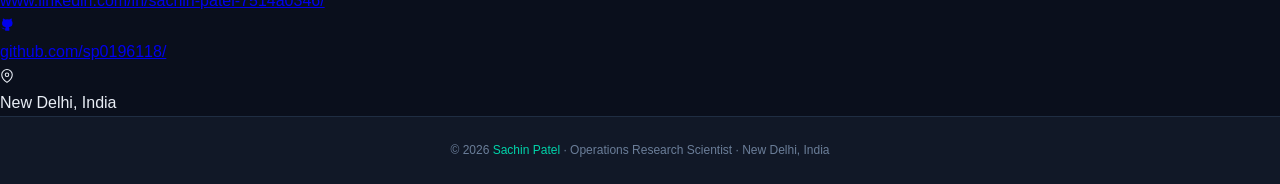
==== commit 1c8ba2c2: "Format HTML structure and clean up whitespace" ====
--- a/index.html
+++ b/index.html
@@ -13,9 +13,9 @@
 <title>Sachin Patel — Operations Research Scientist</title>
 </head>
 <body>
-
+ 
 <canvas id="bg-canvas"></canvas>
-
+ 
 <!-- ══ LOADING SCREEN ══ -->
 <div id="loader">
   <div class="loader-inner">
@@ -24,7 +24,7 @@
     <div class="loader-txt">Loading portfolio…</div>
   </div>
 </div>
-
+ 
 <!-- ══ NAV ══ -->
 <nav id="nav">
   <div class="nav-inner">
@@ -52,7 +52,7 @@
     </div>
   </div>
 </nav>
-
+ 
 <!-- ══ HERO ══ -->
 <section id="hero">
   <div class="hero-inner">
@@ -87,10 +87,10 @@
   </div>
   <div class="hero-scroll"><div class="scroll-line"></div><span>scroll</span></div>
 </section>
-
+ 
 <!-- ══ TICKER ══ -->
 <div class="ticker-wrap"><div class="ticker" id="ticker"></div></div>
-
+ 
 <!-- ══ ABOUT ══ -->
 <section id="about" class="sec">
   <div class="sec-inner">
@@ -106,7 +106,7 @@
     <div class="fact-strip" id="fact-strip"></div>
   </div>
 </section>
-
+ 
 <!-- ══ SKILLS ══ -->
 <section id="skills" class="sec alt">
   <div class="sec-inner">
@@ -115,7 +115,7 @@
     <div class="skills-grid" id="skills-grid"></div>
   </div>
 </section>
-
+ 
 <!-- ══ EXPERIENCE ══ -->
 <section id="experience" class="sec">
   <div class="sec-inner">
@@ -124,7 +124,7 @@
     <div class="timeline" id="timeline"></div>
   </div>
 </section>
-
+ 
 <!-- ══ PROJECTS ══ -->
 <section id="projects" class="sec alt">
   <div class="sec-inner">
@@ -133,7 +133,7 @@
     <div class="projects-grid" id="projects-grid"></div>
   </div>
 </section>
-
+ 
 <!-- ══ ACHIEVEMENTS ══ -->
 <section id="achievements" class="sec">
   <div class="sec-inner">
@@ -142,7 +142,7 @@
     <div class="ach-grid" id="ach-grid"></div>
   </div>
 </section>
-
+ 
 <!-- ══ CONTACT ══ -->
 <section id="contact" class="sec alt">
   <div class="sec-inner">
@@ -153,33 +153,24 @@
         <p class="contact-blurb">Open to Operations Research, Optimization, and Decision Science opportunities across India.</p>
         <div class="contact-links" id="contact-links"></div>
       </div>
-     <form class="contact-form" action="https://api.web3forms.com/submit" method="POST">
-     <input type="hidden" name="access_key" value="YOUR_ACCESS_KEY">
-     <input class="f-input" type="text" name="name" placeholder="Your name" required>
-     <input class="f-input" type="email" name="email" placeholder="your@email.com" required>
-     <input
-                type="hidden"
-                name="subject"
-                value="New Portfolio Contact">
-     
-     <textarea class="f-input f-ta"
-                name="message"
-                placeholder="Your message..."
-                required></textarea>
-      <input type="checkbox" name="botcheck" class="hidden" style="display:none">
-      <button class="btn-primary w-full" type="submit">
-               Send Message
-      </button>
-      <input type="hidden"
-               name="redirect"
-               value=""https://sp0196118.github.io/thankyou.html">
+      <form class="contact-form" action="https://api.web3forms.com/submit" method="POST">
+        <input type="hidden" name="access_key" value="YOUR_ACCESS_KEY">
+        <input class="f-input" type="text" name="name" placeholder="Your name" required>
+        <input class="f-input" type="email" name="email" placeholder="your@email.com" required>
+        <input type="hidden" name="subject" value="New Portfolio Contact">
+        <textarea class="f-input f-ta" name="message" placeholder="Your message..." required></textarea>
+        <input type="checkbox" name="botcheck" class="hidden" style="display:none">
+        <button class="btn-primary w-full" type="submit">
+          Send Message
+        </button>
+        <input type="hidden" name="redirect" value="https://sp0196118.github.io/thankyou.html">
       </form>
     </div>
   </div>
 </section>
-
+ 
 <footer><p id="footer-txt"></p></footer>
-
+ 
 <!-- ══ LOGIN MODAL ══ -->
 <div class="modal-bg hidden" id="login-modal">
   <div class="modal-box" role="dialog" aria-modal="true" aria-label="Admin Login">
@@ -201,11 +192,11 @@
     </button>
   </div>
 </div>
-
+ 
 <!-- ══ ADMIN PANEL ══ -->
 <div class="panel-overlay hidden" id="panel-overlay"></div>
 <aside class="admin-panel hidden" id="admin-panel" aria-hidden="true">
-
+ 
   <div class="ap-head">
     <div class="ap-logo">
       <svg width="15" height="15" fill="none" stroke="var(--accent)" stroke-width="2" viewBox="0 0 24 24"><path d="M12 20h9"/><path d="M16.5 3.5a2.121 2.121 0 013 3L7 19l-4 1 1-4L16.5 3.5z"/></svg>
@@ -219,9 +210,9 @@
       <button class="icon-btn" id="panel-close" aria-label="Close panel">✕</button>
     </div>
   </div>
-
+ 
   <div class="ap-status hidden" id="ap-status"></div>
-
+ 
   <div class="ap-tabs" role="tablist">
     <button class="ap-tab active" data-tab="identity"   role="tab">Identity</button>
     <button class="ap-tab"        data-tab="hero"       role="tab">Hero</button>
@@ -229,7 +220,7 @@
     <button class="ap-tab"        data-tab="projects"   role="tab">Projects</button>
     <button class="ap-tab"        data-tab="settings"   role="tab">Settings</button>
   </div>
-
+ 
   <!-- IDENTITY -->
   <div class="ap-body" id="tab-identity" role="tabpanel">
     <div class="ap-sec">Personal Info</div>
@@ -248,27 +239,27 @@
     <div class="ap-sec">Bio <small>(one paragraph per line)</small></div>
     <div class="ef" data-k="bio" data-type="textarea" data-rows="5"></div>
   </div>
-
+ 
   <!-- HERO STATS -->
   <div class="ap-body hidden" id="tab-hero" role="tabpanel">
     <div class="ap-sec">Hero Stats</div>
     <div id="ap-stats-list"></div>
     <button class="btn-add" id="add-stat">+ Add stat</button>
   </div>
-
+ 
   <!-- EXPERIENCE -->
   <div class="ap-body hidden" id="tab-experience" role="tabpanel">
     <div id="ap-exp-list"></div>
     <button class="btn-add" id="add-exp">+ Add role</button>
   </div>
-
+ 
   <!-- PROJECTS (draggable) -->
   <div class="ap-body hidden" id="tab-projects" role="tabpanel">
     <div class="ap-sec">Drag cards to reorder · Changes reflect instantly</div>
     <div id="ap-proj-list" class="drag-list"></div>
     <button class="btn-add" id="add-proj">+ Add project</button>
   </div>
-
+ 
   <!-- SETTINGS -->
   <div class="ap-body hidden" id="tab-settings" role="tabpanel">
     <div class="ap-sec">GitHub Connection</div>
@@ -285,7 +276,7 @@
     <button class="btn-export" id="btn-export-json">📋 Copy config.json to clipboard</button>
   </div>
 </aside>
-
+ 
 <script src="main.js"></script>
 </body>
 </html>
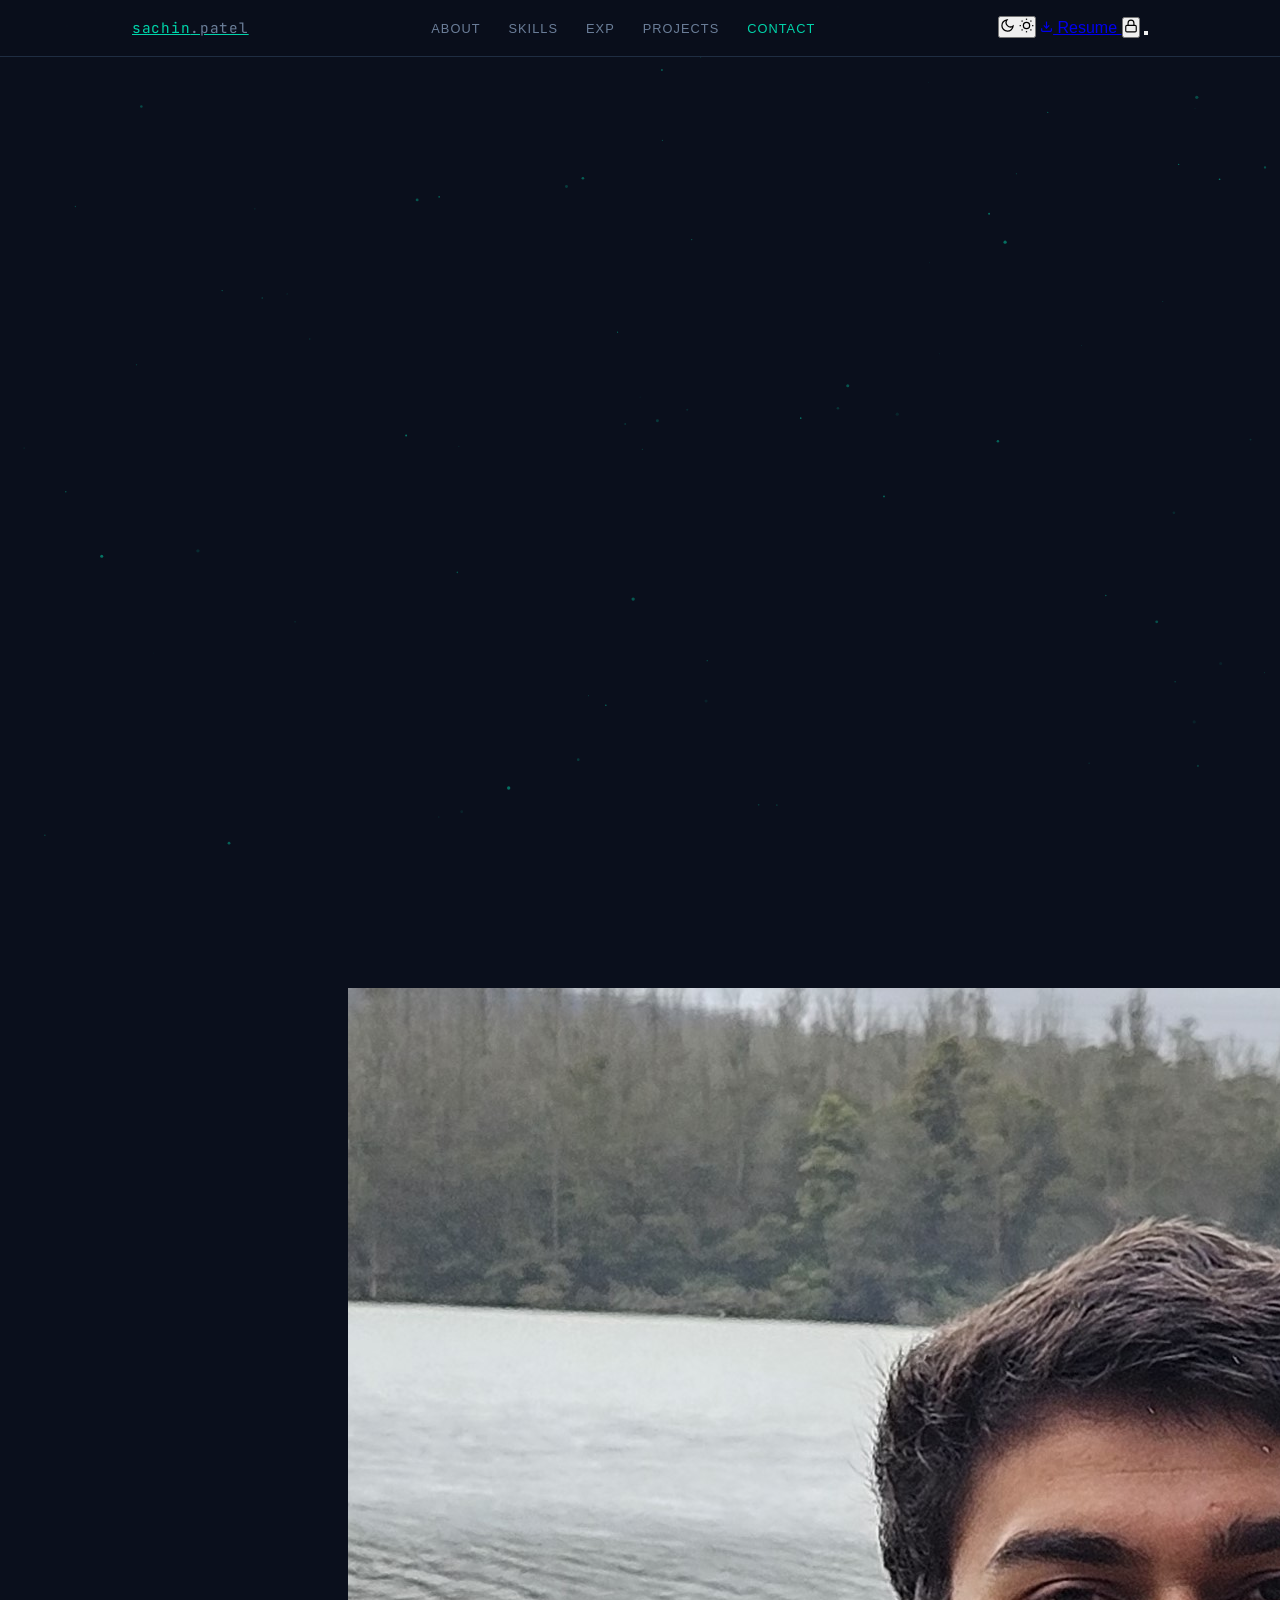
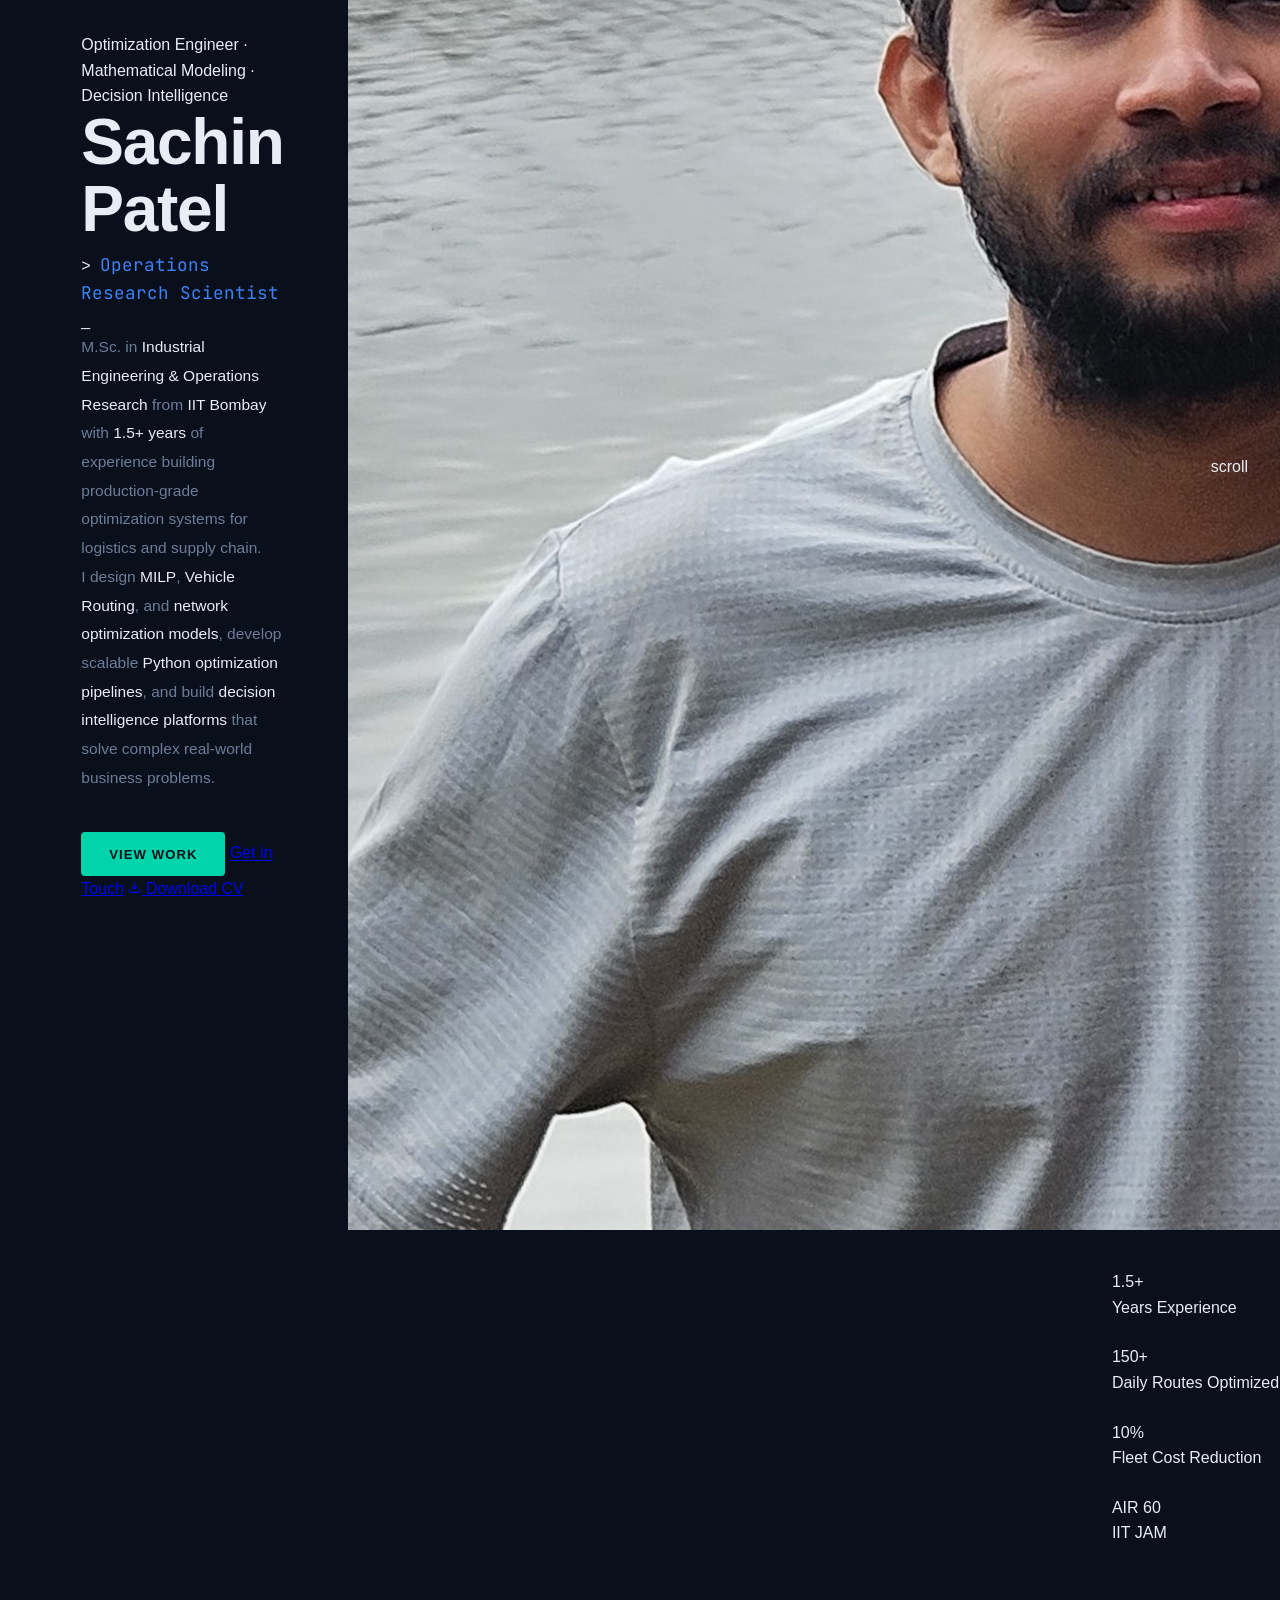
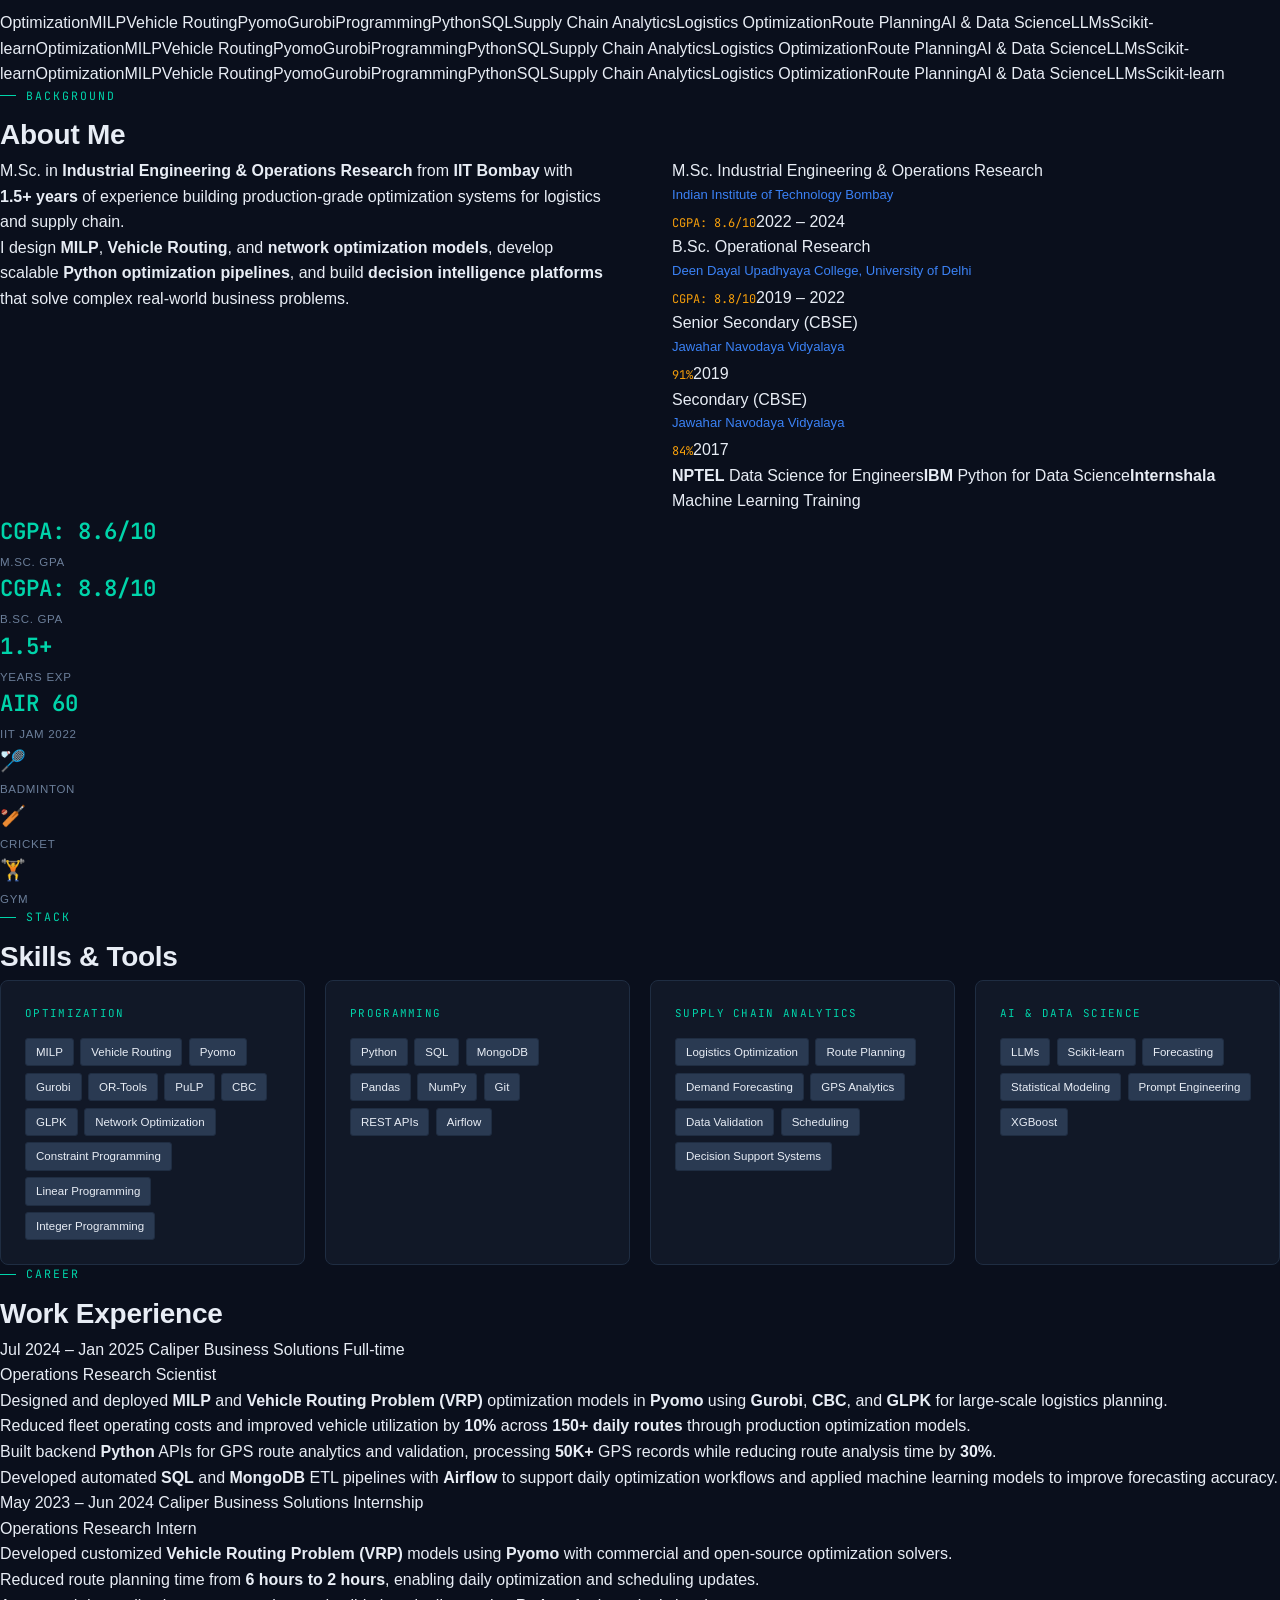
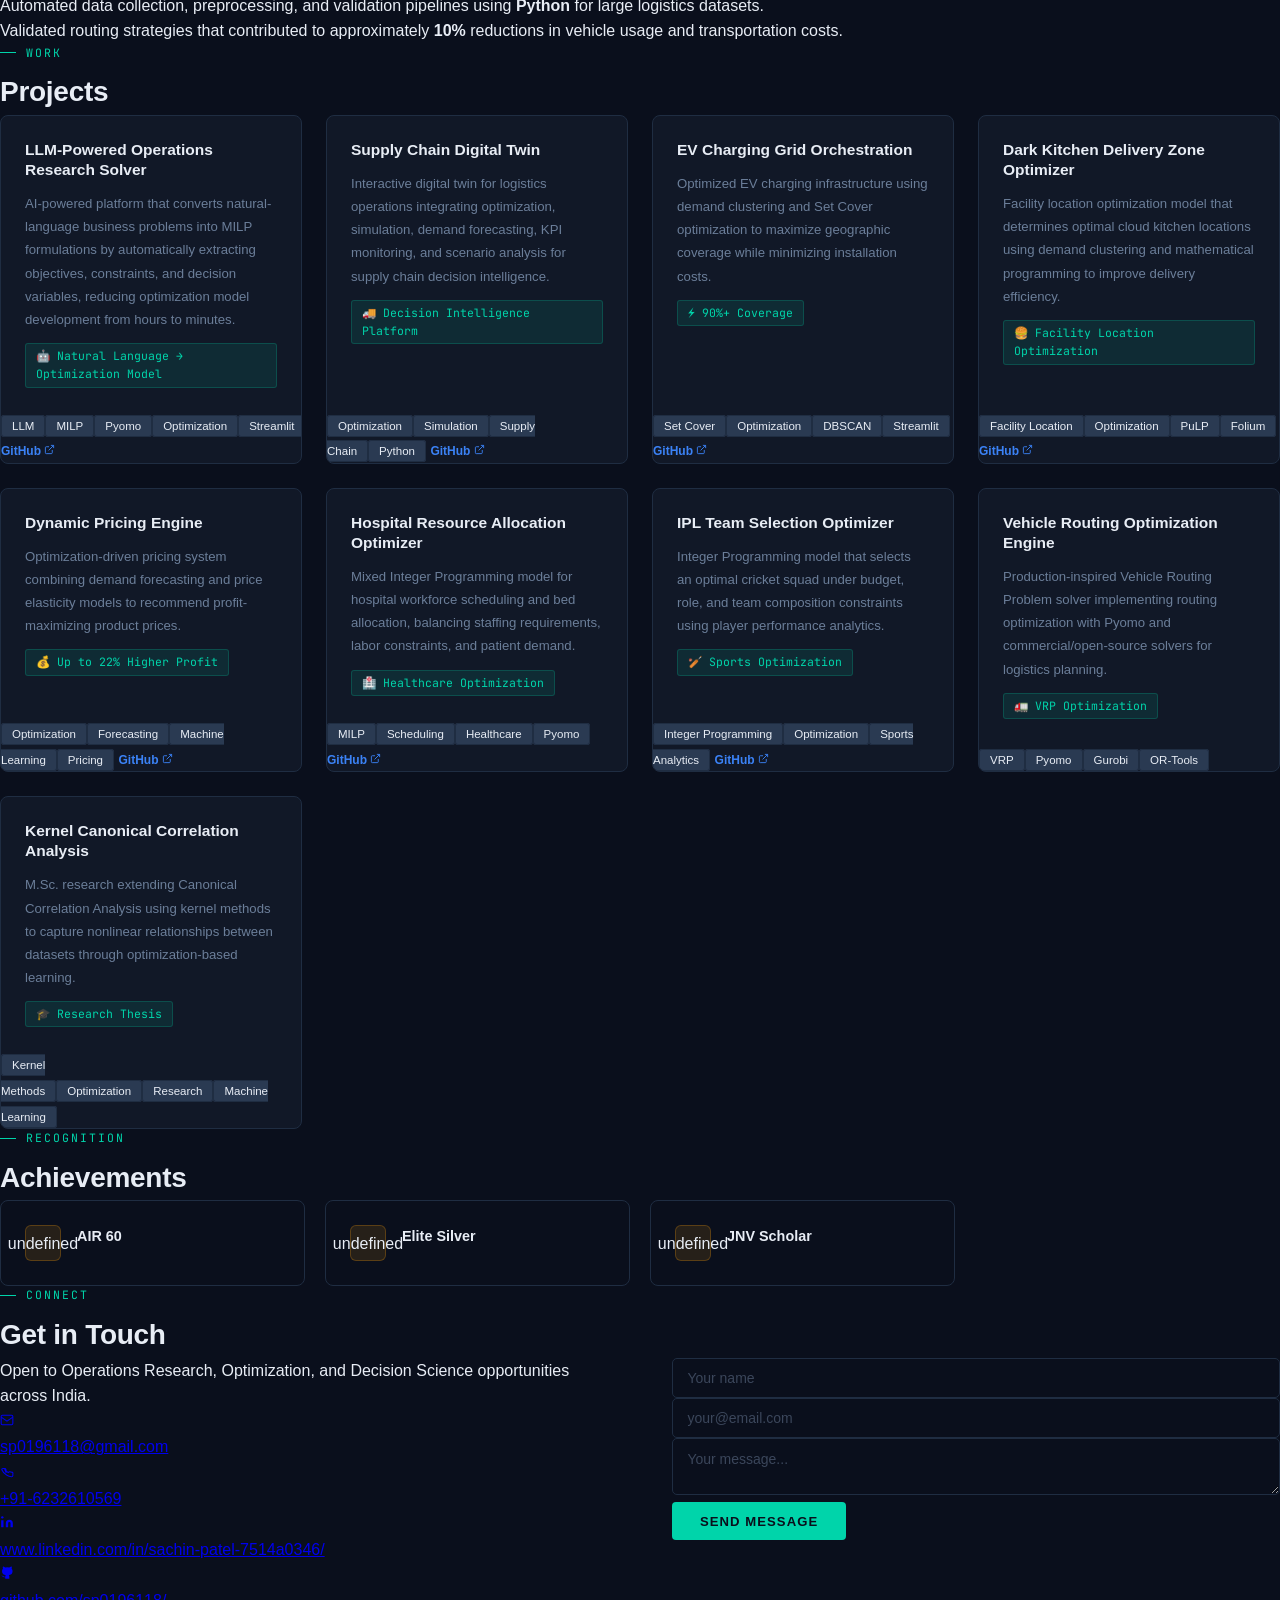
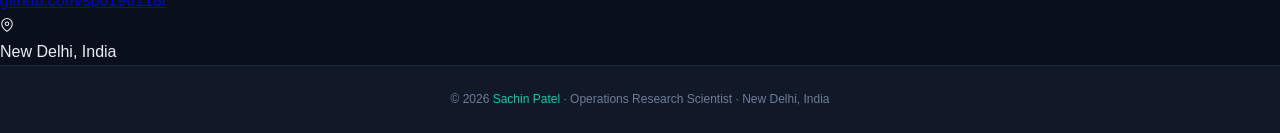
==== commit 8b61cb02: "Update index.html" ====
--- a/index.html
+++ b/index.html
@@ -13,10 +13,9 @@
 <title>Sachin Patel — Operations Research Scientist</title>
 </head>
 <body>
- 
+
 <canvas id="bg-canvas"></canvas>
- 
-<!-- ══ LOADING SCREEN ══ -->
+
 <div id="loader">
   <div class="loader-inner">
     <div class="loader-logo">SP</div>
@@ -24,8 +23,7 @@
     <div class="loader-txt">Loading portfolio…</div>
   </div>
 </div>
- 
-<!-- ══ NAV ══ -->
+
 <nav id="nav">
   <div class="nav-inner">
     <a class="nav-logo" id="nav-logo" href="#hero"></a>
@@ -52,8 +50,7 @@
     </div>
   </div>
 </nav>
- 
-<!-- ══ HERO ══ -->
+
 <section id="hero">
   <div class="hero-inner">
     <div class="hero-left">
@@ -87,11 +84,9 @@
   </div>
   <div class="hero-scroll"><div class="scroll-line"></div><span>scroll</span></div>
 </section>
- 
-<!-- ══ TICKER ══ -->
+
 <div class="ticker-wrap"><div class="ticker" id="ticker"></div></div>
- 
-<!-- ══ ABOUT ══ -->
+
 <section id="about" class="sec">
   <div class="sec-inner">
     <div class="sec-label">Background</div>
@@ -106,8 +101,7 @@
     <div class="fact-strip" id="fact-strip"></div>
   </div>
 </section>
- 
-<!-- ══ SKILLS ══ -->
+
 <section id="skills" class="sec alt">
   <div class="sec-inner">
     <div class="sec-label">Stack</div>
@@ -115,8 +109,7 @@
     <div class="skills-grid" id="skills-grid"></div>
   </div>
 </section>
- 
-<!-- ══ EXPERIENCE ══ -->
+
 <section id="experience" class="sec">
   <div class="sec-inner">
     <div class="sec-label">Career</div>
@@ -124,8 +117,7 @@
     <div class="timeline" id="timeline"></div>
   </div>
 </section>
- 
-<!-- ══ PROJECTS ══ -->
+
 <section id="projects" class="sec alt">
   <div class="sec-inner">
     <div class="sec-label">Work</div>
@@ -133,8 +125,7 @@
     <div class="projects-grid" id="projects-grid"></div>
   </div>
 </section>
- 
-<!-- ══ ACHIEVEMENTS ══ -->
+
 <section id="achievements" class="sec">
   <div class="sec-inner">
     <div class="sec-label">Recognition</div>
@@ -142,8 +133,7 @@
     <div class="ach-grid" id="ach-grid"></div>
   </div>
 </section>
- 
-<!-- ══ CONTACT ══ -->
+
 <section id="contact" class="sec alt">
   <div class="sec-inner">
     <div class="sec-label">Connect</div>
@@ -153,7 +143,7 @@
         <p class="contact-blurb">Open to Operations Research, Optimization, and Decision Science opportunities across India.</p>
         <div class="contact-links" id="contact-links"></div>
       </div>
-      <form class="contact-form" action="https://api.web3forms.com/submit" method="POST">
+      <form id="contact-form" class="contact-form" action="https://api.web3forms.com/submit" method="POST">
         <input type="hidden" name="access_key" value="YOUR_ACCESS_KEY">
         <input class="f-input" type="text" name="name" placeholder="Your name" required>
         <input class="f-input" type="email" name="email" placeholder="your@email.com" required>
@@ -165,13 +155,15 @@
         </button>
         <input type="hidden" name="redirect" value="https://sp0196118.github.io/thankyou.html">
       </form>
-    </div>
-  </div>
-</section>
- 
+      <div id="form-ok" class="hidden" style="text-align:center;padding:2rem;color:var(--a,#00D4AA);font-weight:600;">
+        ✓ Message sent — thank you! I'll get back to you soon.
+      </div>
+    </div>
+  </div>
+</section>
+
 <footer><p id="footer-txt"></p></footer>
- 
-<!-- ══ LOGIN MODAL ══ -->
+
 <div class="modal-bg hidden" id="login-modal">
   <div class="modal-box" role="dialog" aria-modal="true" aria-label="Admin Login">
     <div class="modal-head">
@@ -192,11 +184,10 @@
     </button>
   </div>
 </div>
- 
-<!-- ══ ADMIN PANEL ══ -->
+
 <div class="panel-overlay hidden" id="panel-overlay"></div>
 <aside class="admin-panel hidden" id="admin-panel" aria-hidden="true">
- 
+
   <div class="ap-head">
     <div class="ap-logo">
       <svg width="15" height="15" fill="none" stroke="var(--accent)" stroke-width="2" viewBox="0 0 24 24"><path d="M12 20h9"/><path d="M16.5 3.5a2.121 2.121 0 013 3L7 19l-4 1 1-4L16.5 3.5z"/></svg>
@@ -210,9 +201,9 @@
       <button class="icon-btn" id="panel-close" aria-label="Close panel">✕</button>
     </div>
   </div>
- 
+
   <div class="ap-status hidden" id="ap-status"></div>
- 
+
   <div class="ap-tabs" role="tablist">
     <button class="ap-tab active" data-tab="identity"   role="tab">Identity</button>
     <button class="ap-tab"        data-tab="hero"       role="tab">Hero</button>
@@ -220,8 +211,7 @@
     <button class="ap-tab"        data-tab="projects"   role="tab">Projects</button>
     <button class="ap-tab"        data-tab="settings"   role="tab">Settings</button>
   </div>
- 
-  <!-- IDENTITY -->
+
   <div class="ap-body" id="tab-identity" role="tabpanel">
     <div class="ap-sec">Personal Info</div>
     <div class="ef" data-k="name"       data-label="Full Name"></div>
@@ -239,28 +229,24 @@
     <div class="ap-sec">Bio <small>(one paragraph per line)</small></div>
     <div class="ef" data-k="bio" data-type="textarea" data-rows="5"></div>
   </div>
- 
-  <!-- HERO STATS -->
+
   <div class="ap-body hidden" id="tab-hero" role="tabpanel">
     <div class="ap-sec">Hero Stats</div>
     <div id="ap-stats-list"></div>
     <button class="btn-add" id="add-stat">+ Add stat</button>
   </div>
- 
-  <!-- EXPERIENCE -->
+
   <div class="ap-body hidden" id="tab-experience" role="tabpanel">
     <div id="ap-exp-list"></div>
     <button class="btn-add" id="add-exp">+ Add role</button>
   </div>
- 
-  <!-- PROJECTS (draggable) -->
+
   <div class="ap-body hidden" id="tab-projects" role="tabpanel">
     <div class="ap-sec">Drag cards to reorder · Changes reflect instantly</div>
     <div id="ap-proj-list" class="drag-list"></div>
     <button class="btn-add" id="add-proj">+ Add project</button>
   </div>
- 
-  <!-- SETTINGS -->
+
   <div class="ap-body hidden" id="tab-settings" role="tabpanel">
     <div class="ap-sec">GitHub Connection</div>
     <div class="gh-info-box">
@@ -276,7 +262,7 @@
     <button class="btn-export" id="btn-export-json">📋 Copy config.json to clipboard</button>
   </div>
 </aside>
- 
+
 <script src="main.js"></script>
 </body>
 </html>
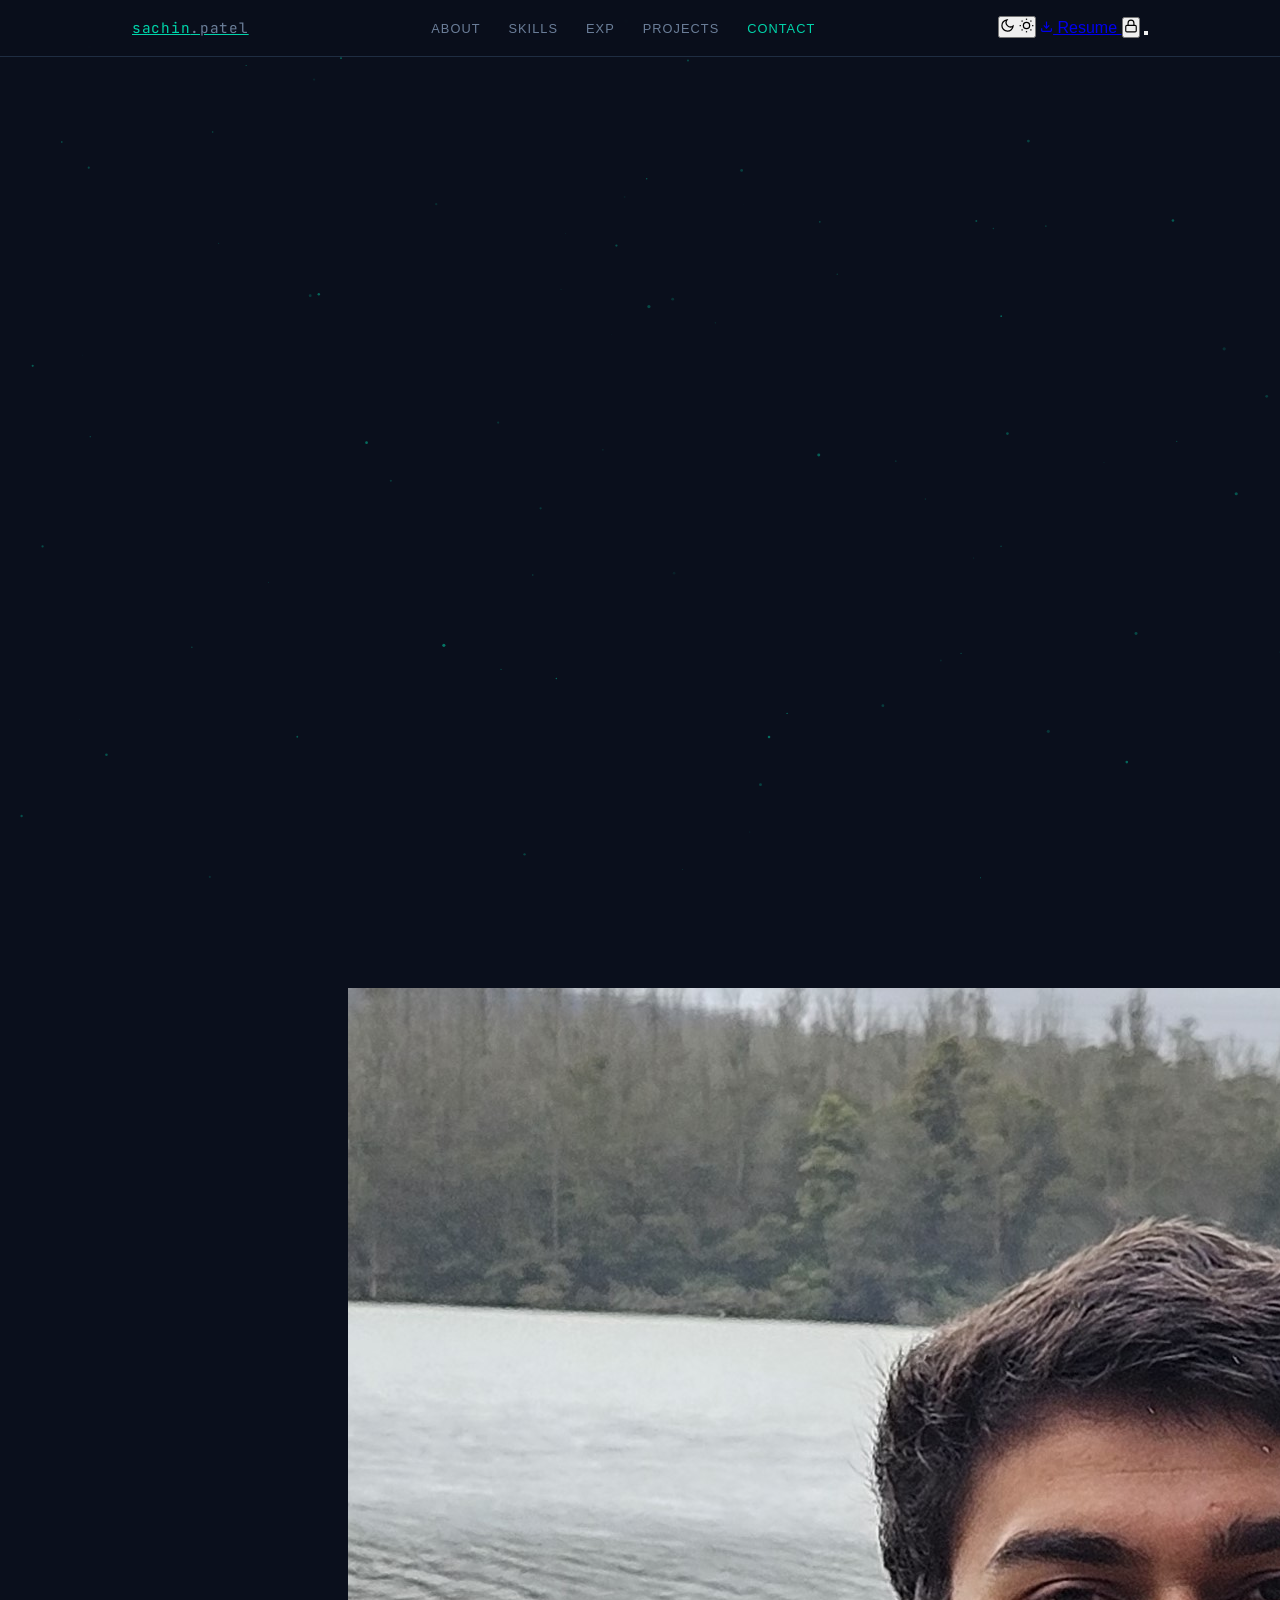
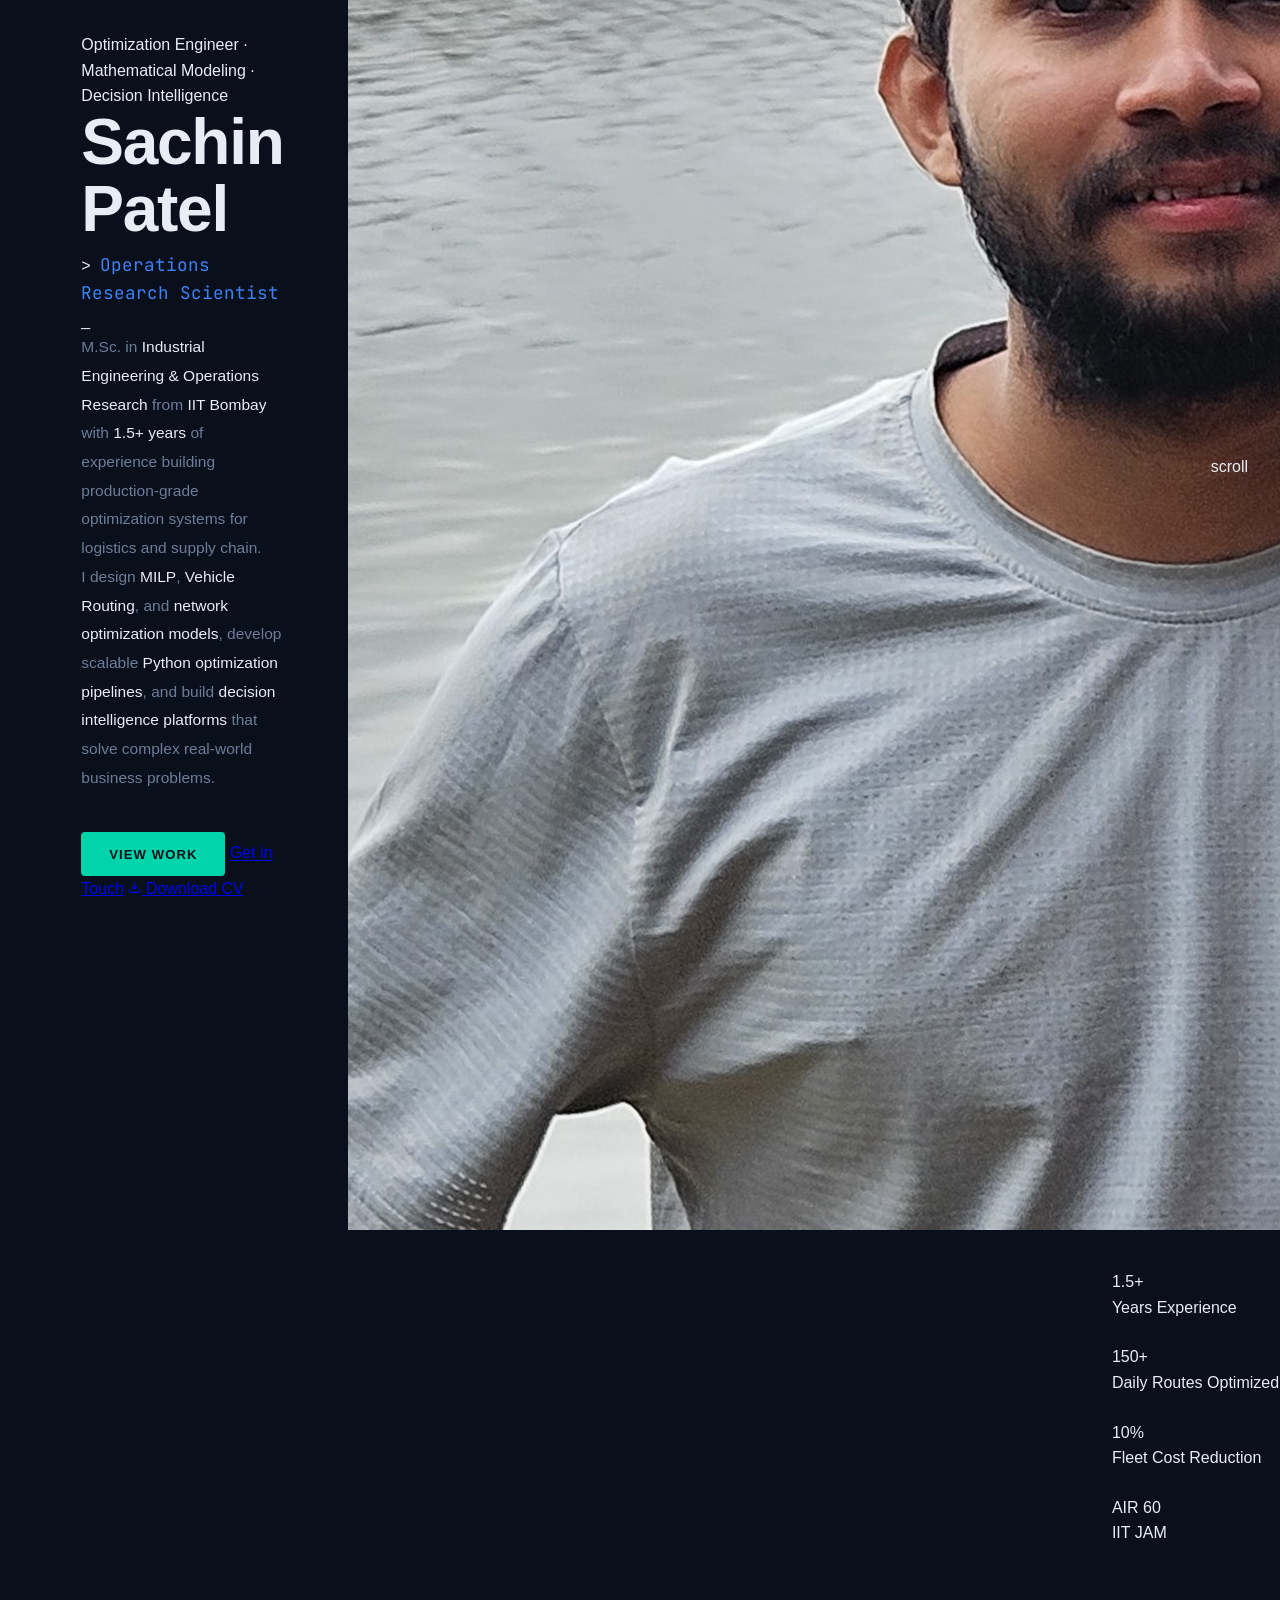
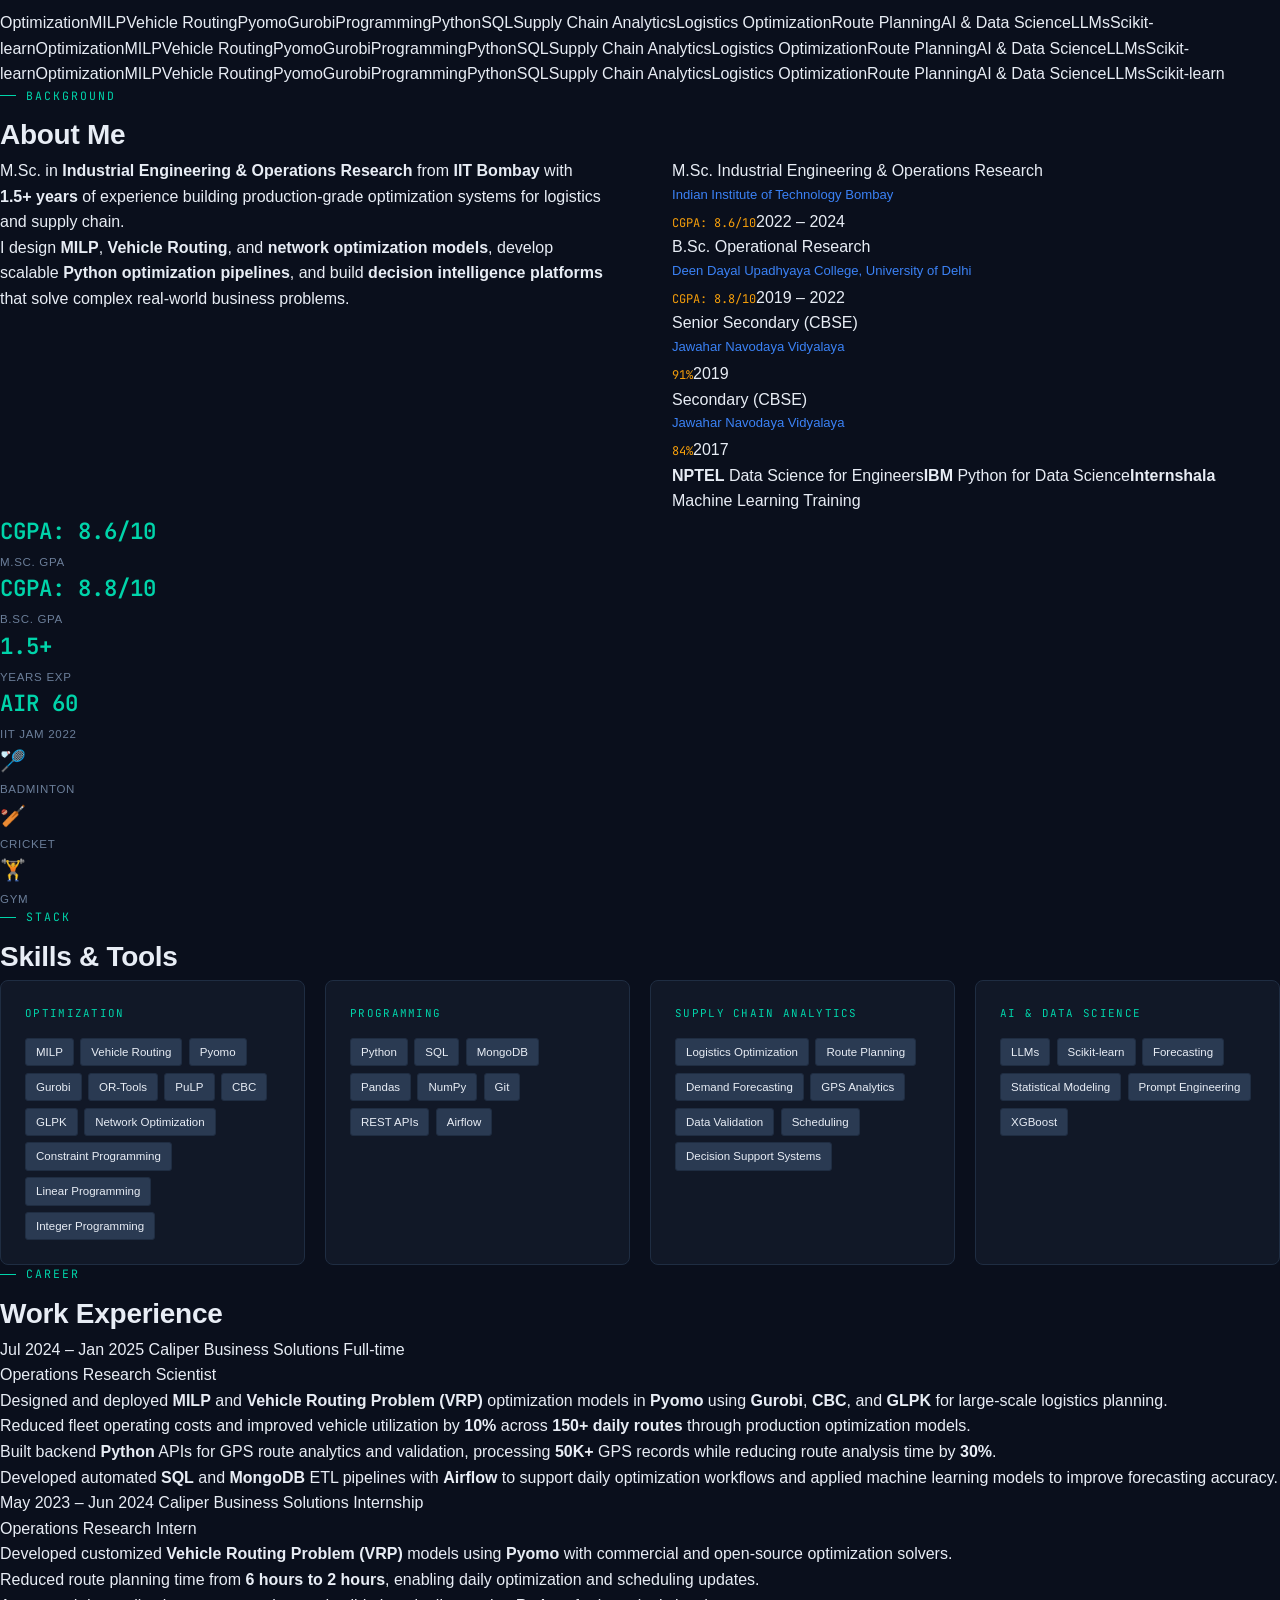
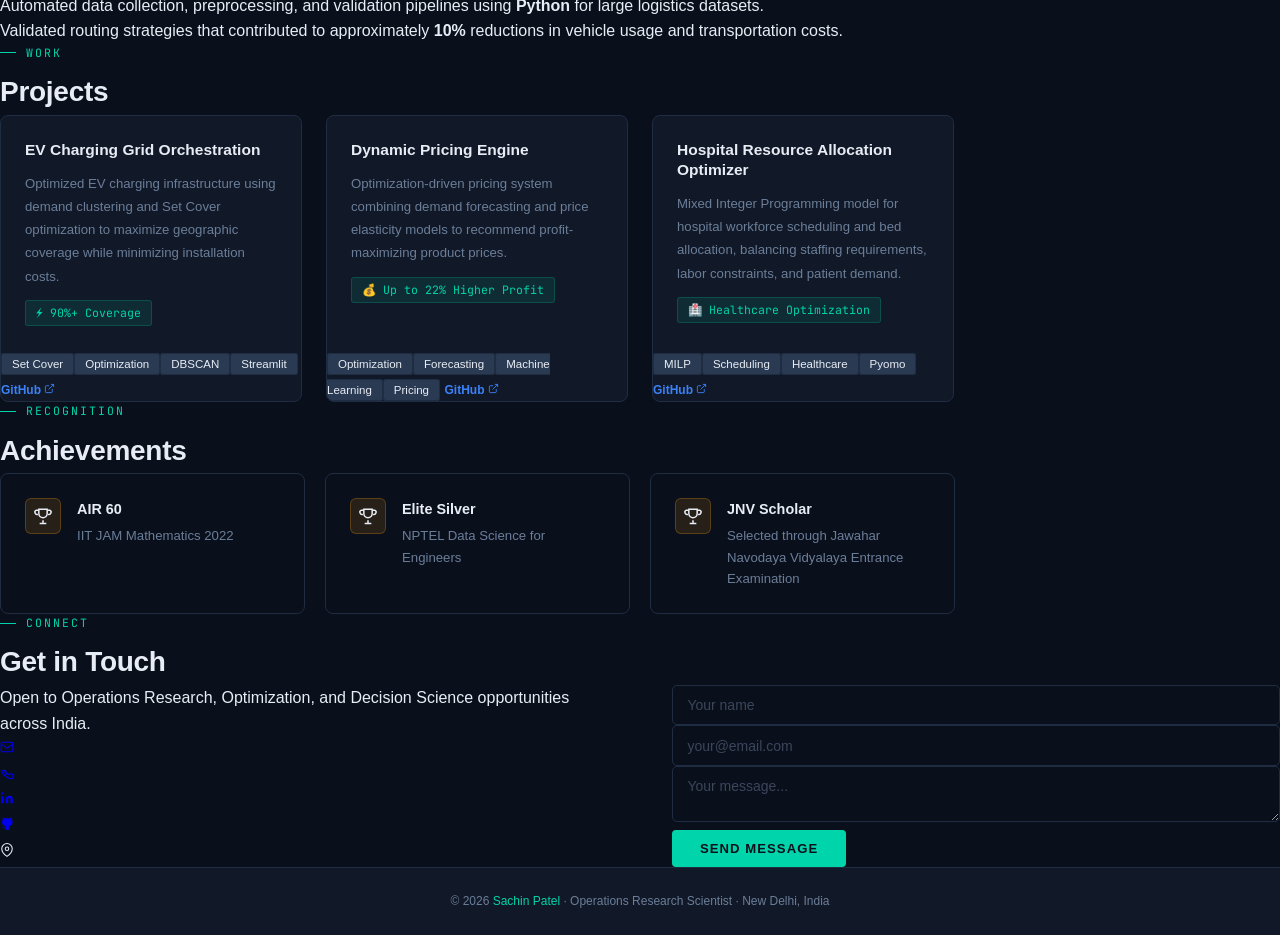
==== commit fa2a26bc: "Update contact form access key and remove success message Updated the access key for the contact for" ====
--- a/index.html
+++ b/index.html
@@ -144,7 +144,7 @@
         <div class="contact-links" id="contact-links"></div>
       </div>
       <form id="contact-form" class="contact-form" action="https://api.web3forms.com/submit" method="POST">
-        <input type="hidden" name="access_key" value="YOUR_ACCESS_KEY">
+        <input type="hidden" name="access_key" value="3847a3f7-4473-4e5f-8e1f-1c591c4b8a08">
         <input class="f-input" type="text" name="name" placeholder="Your name" required>
         <input class="f-input" type="email" name="email" placeholder="your@email.com" required>
         <input type="hidden" name="subject" value="New Portfolio Contact">
@@ -155,9 +155,6 @@
         </button>
         <input type="hidden" name="redirect" value="https://sp0196118.github.io/thankyou.html">
       </form>
-      <div id="form-ok" class="hidden" style="text-align:center;padding:2rem;color:var(--a,#00D4AA);font-weight:600;">
-        ✓ Message sent — thank you! I'll get back to you soon.
-      </div>
     </div>
   </div>
 </section>
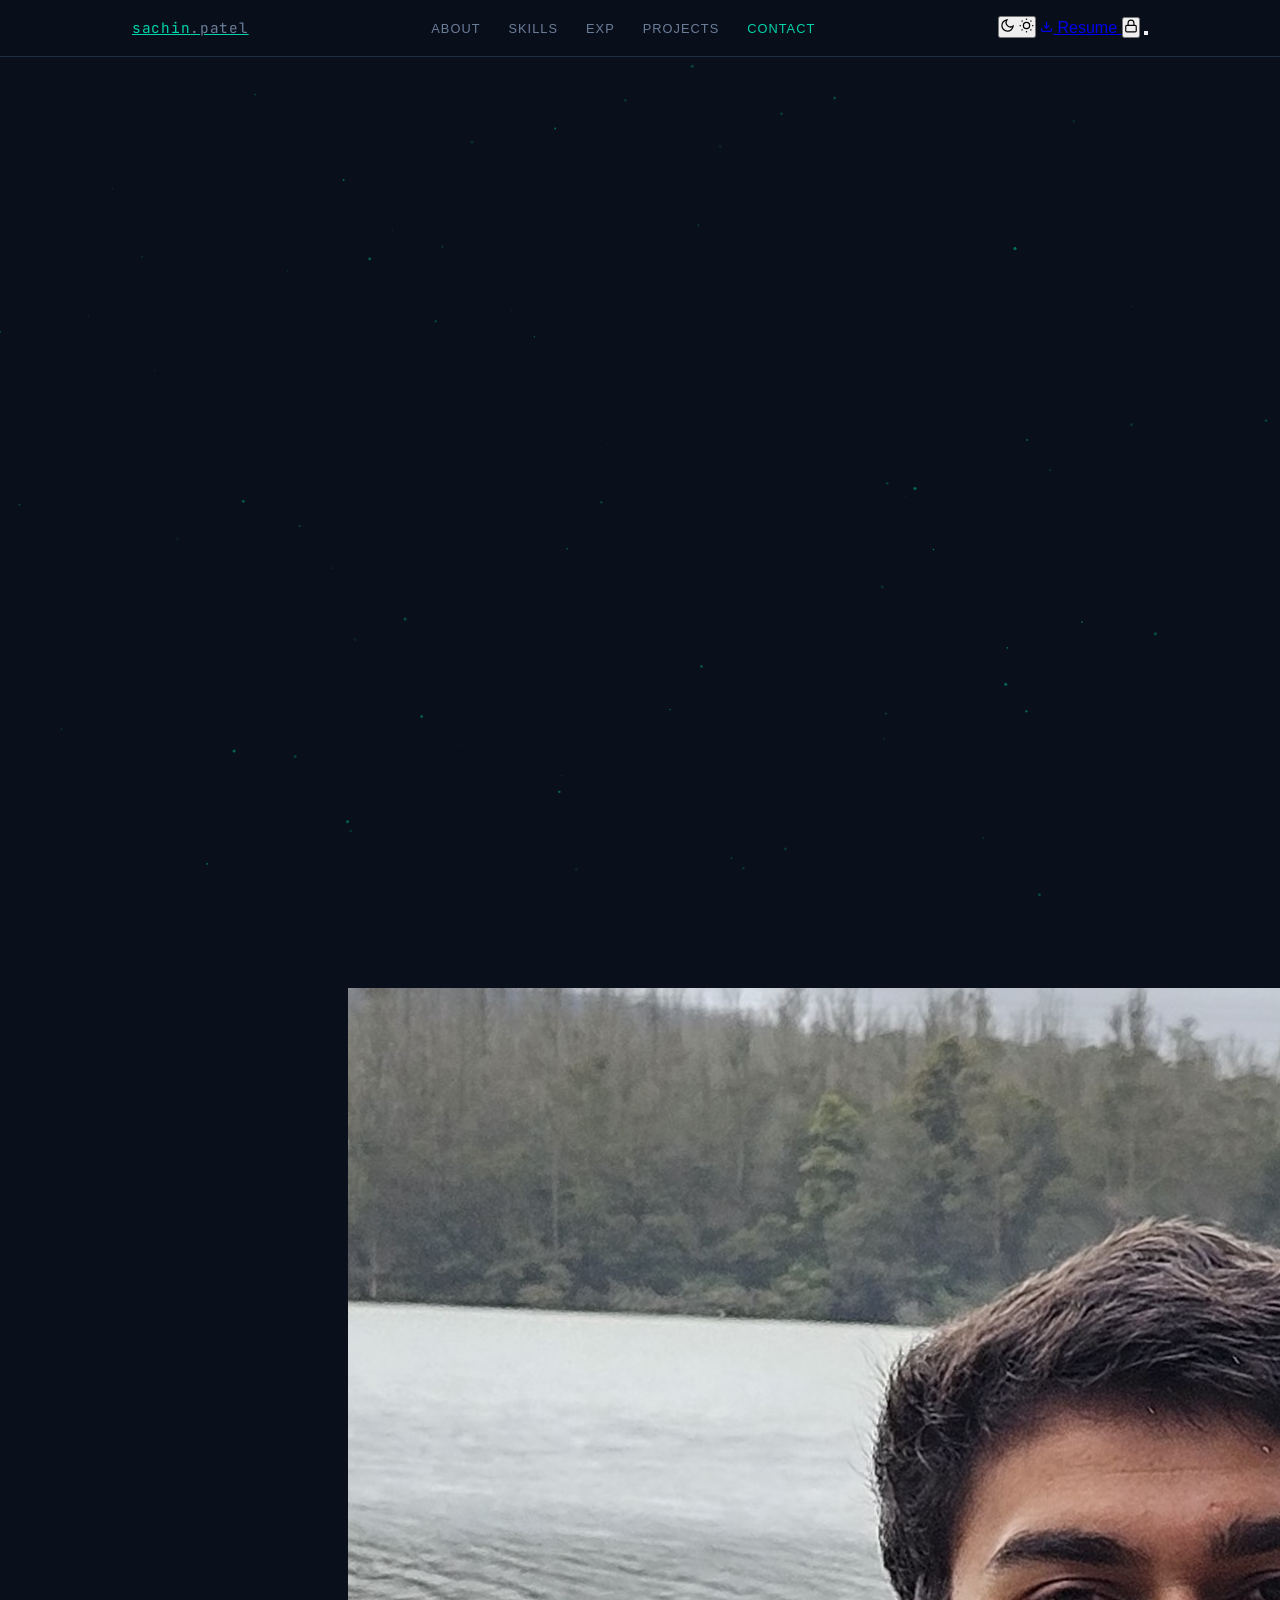
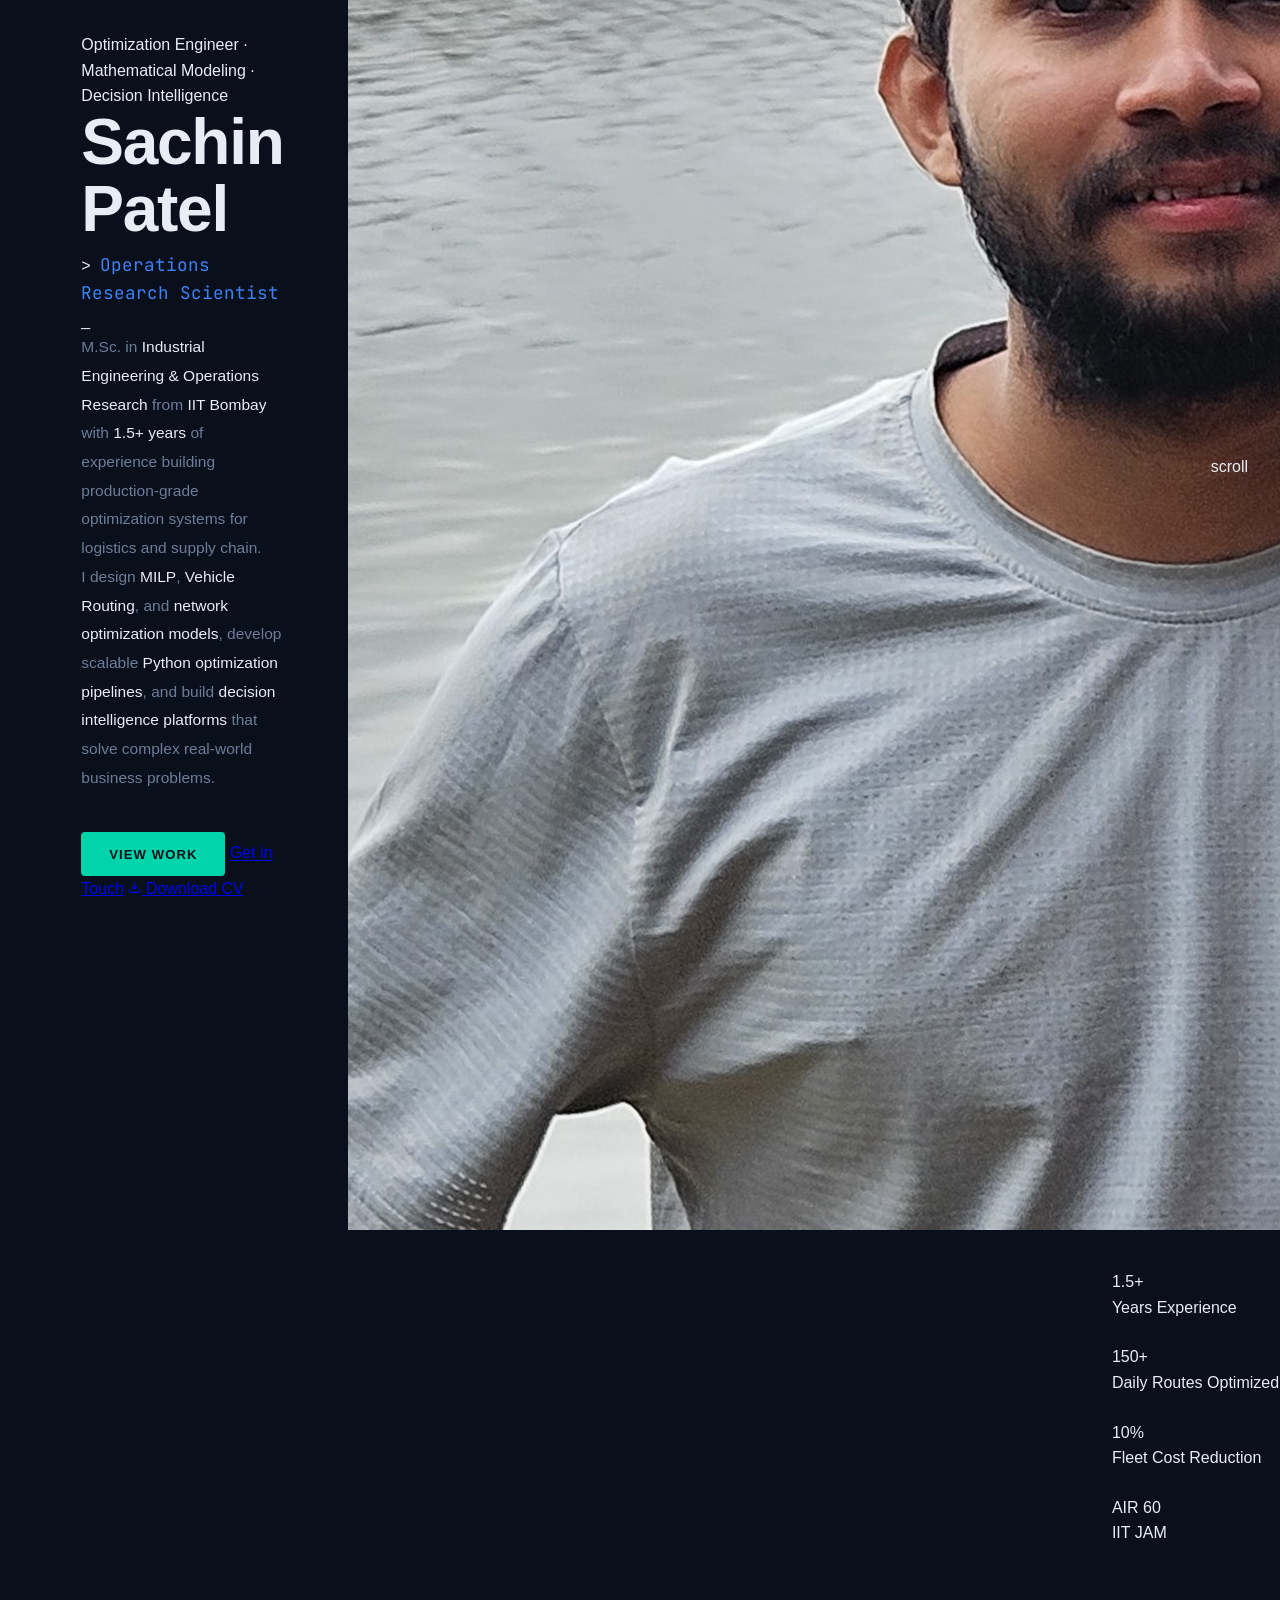
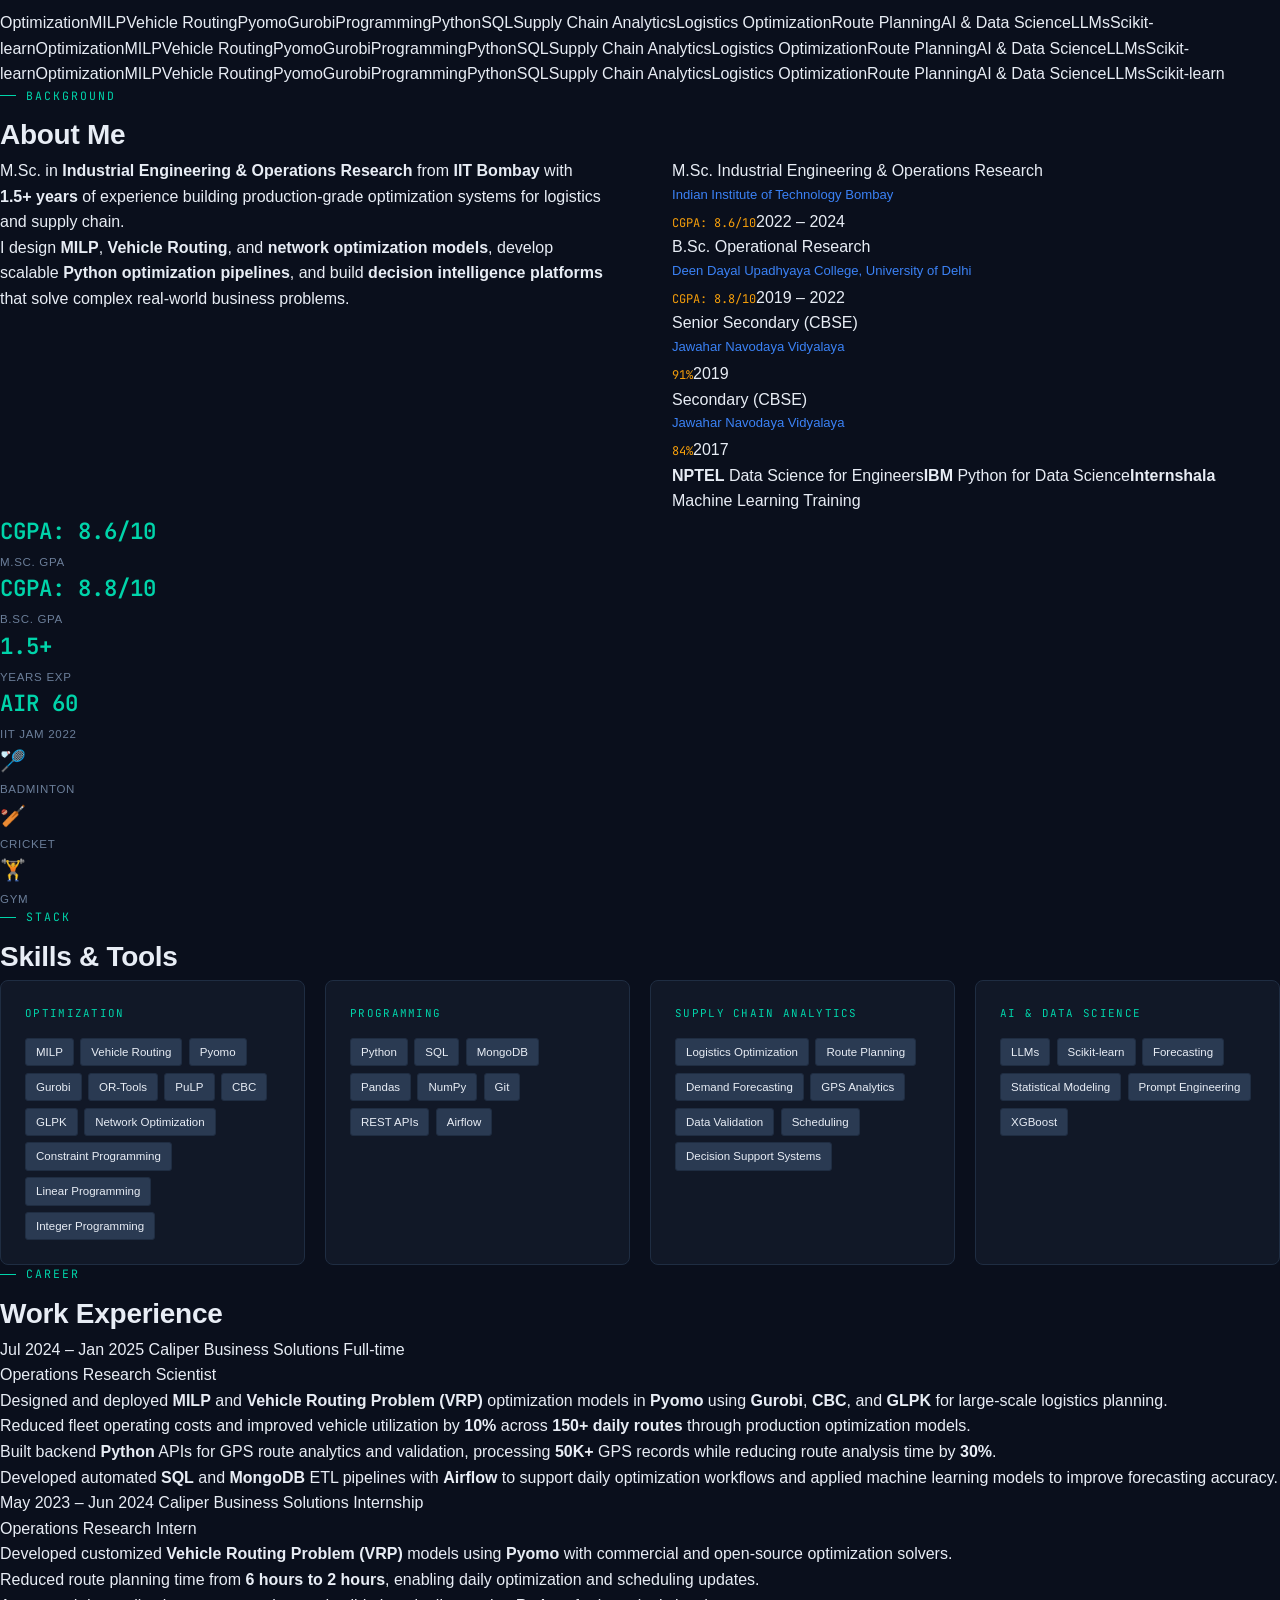
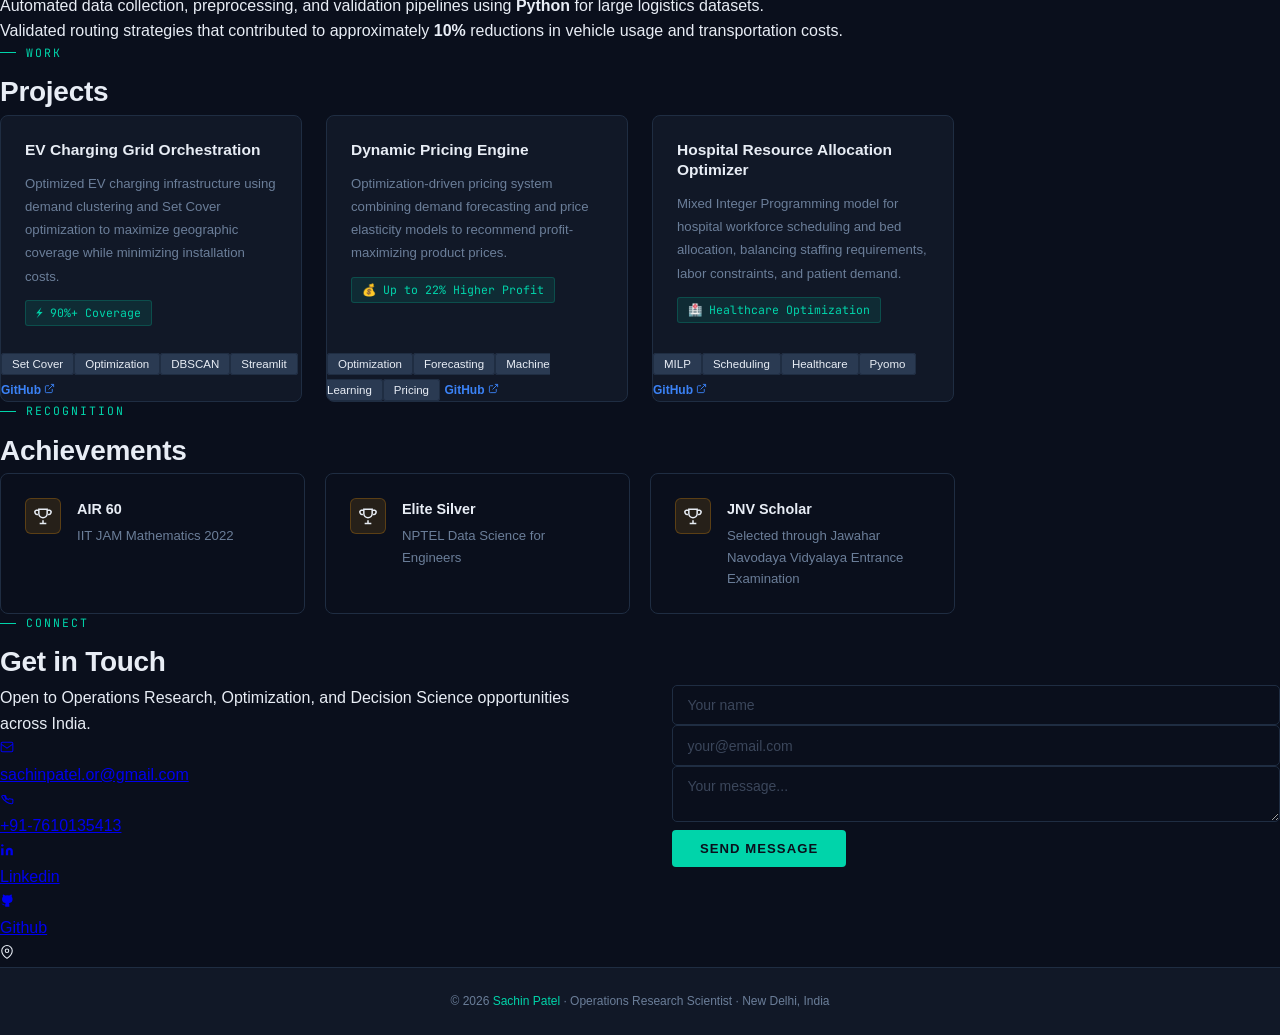
==== commit cf223377: "Add confirmation message for form submission Added a confirmation message display after form submiss" ====
--- a/index.html
+++ b/index.html
@@ -153,8 +153,10 @@
         <button class="btn-primary w-full" type="submit">
           Send Message
         </button>
-        <input type="hidden" name="redirect" value="https://sp0196118.github.io/thankyou.html">
       </form>
+      <div id="form-ok" class="hidden" style="text-align:center;padding:2rem;color:var(--a,#00D4AA);font-weight:600;"> 
+        ✓ Message sent — thank you! I'll get back to you soon. 
+      </div>
     </div>
   </div>
 </section>
